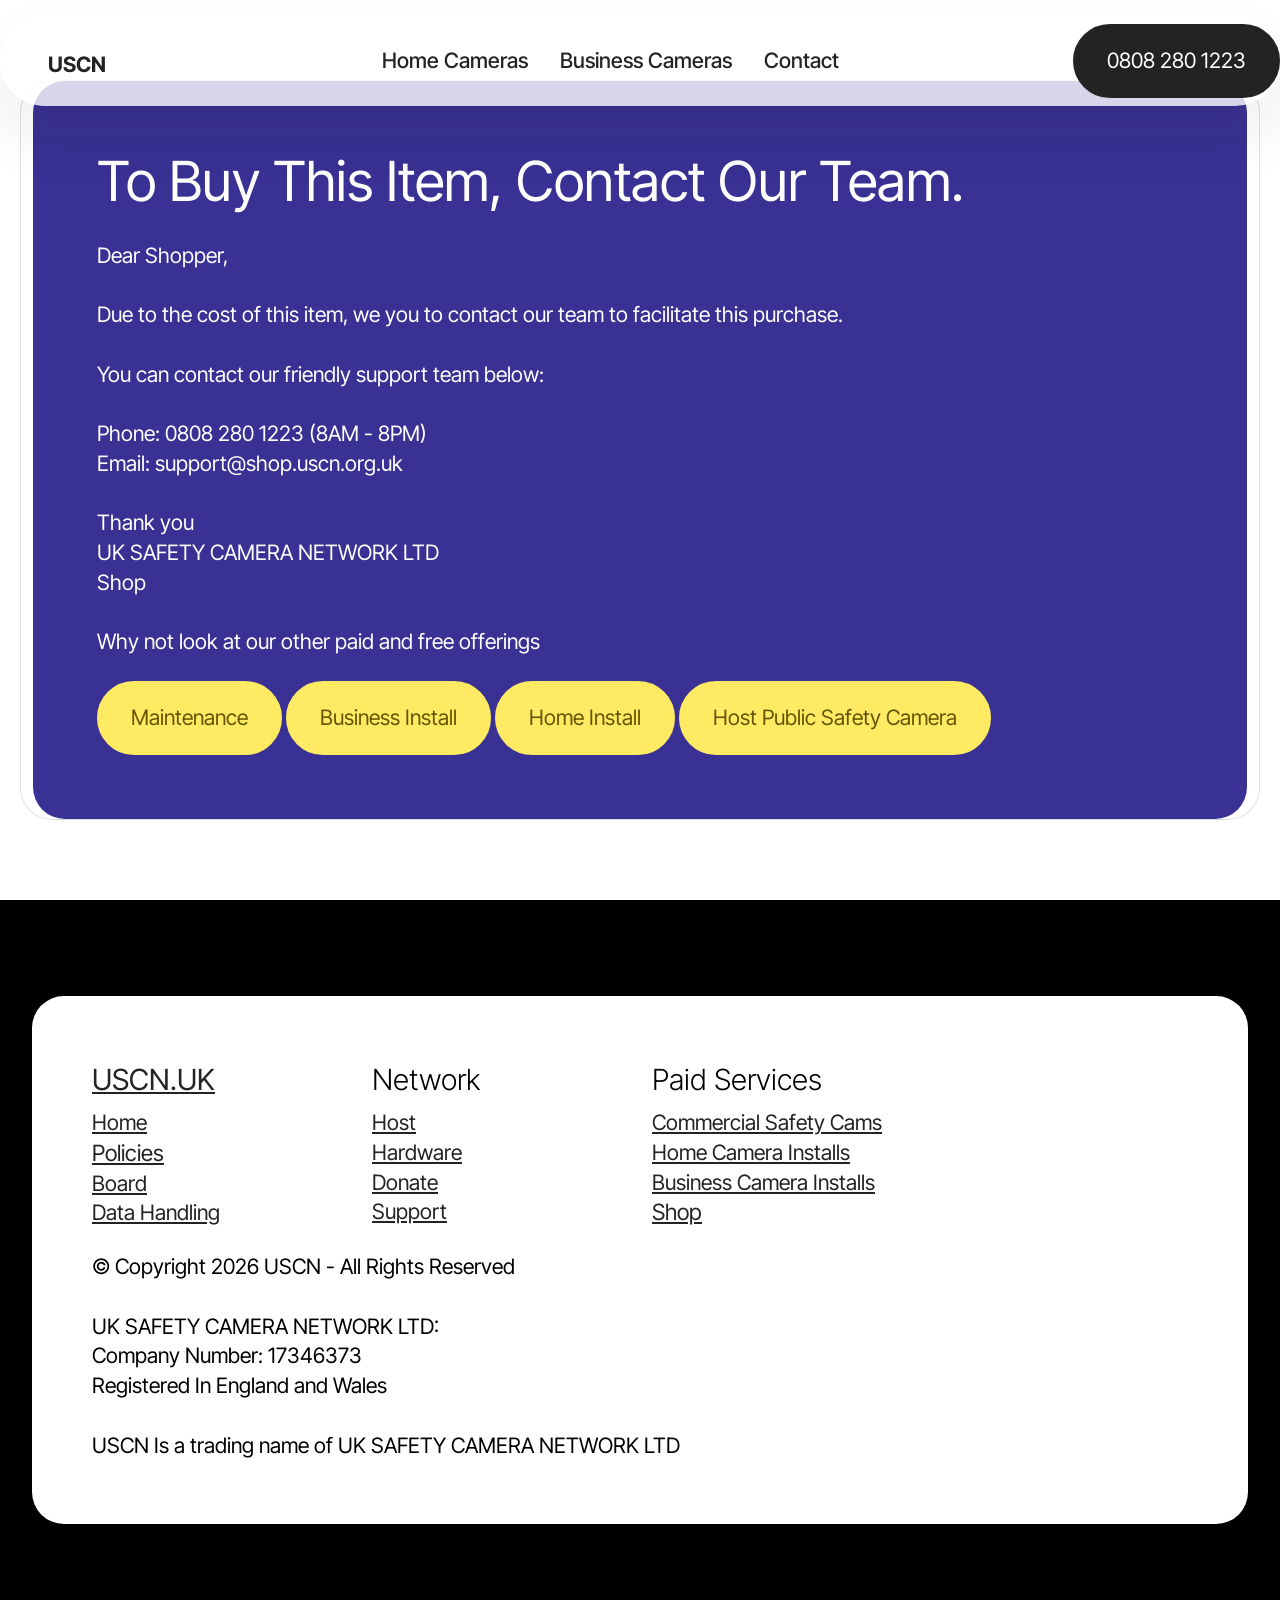
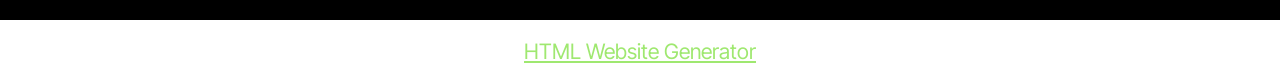
==== prepurchasemsg1.html @ b75e30e9 "h" ====
<!DOCTYPE html>
<html  >
<head>
  <!-- Site made with Mobirise Website Builder v6.0.6, https://mobirise.com -->
  <meta charset="UTF-8">
  <meta http-equiv="X-UA-Compatible" content="IE=edge">
  <meta name="generator" content="Mobirise v6.0.6, mobirise.com">
  <meta name="viewport" content="width=device-width, initial-scale=1, minimum-scale=1">
  <link rel="shortcut icon" href="assets/images/20250726-1911280-128x72-1.png" type="image/x-icon">
  <meta name="description" content="">
  
  
  <title>USCN Shop Pre-purchase Message 1</title>
  <link rel="stylesheet" href="assets/bootstrap/css/bootstrap.min.css">
  <link rel="stylesheet" href="assets/bootstrap/css/bootstrap-grid.min.css">
  <link rel="stylesheet" href="assets/bootstrap/css/bootstrap-reboot.min.css">
  <link rel="stylesheet" href="assets/dropdown/css/style.css">
  <link rel="stylesheet" href="assets/socicon/css/styles.css">
  <link rel="stylesheet" href="assets/theme/css/style.css">
  <link rel="preload" href="https://fonts.googleapis.com/css?family=Inter+Tight:100,200,300,400,500,600,700,800,900,100i,200i,300i,400i,500i,600i,700i,800i,900i&display=swap" as="style" onload="this.onload=null;this.rel='stylesheet'">
  <noscript><link rel="stylesheet" href="https://fonts.googleapis.com/css?family=Inter+Tight:100,200,300,400,500,600,700,800,900,100i,200i,300i,400i,500i,600i,700i,800i,900i&display=swap"></noscript>
  <link rel="preload" as="style" href="assets/mobirise/css/mbr-additional.css?v=v71JPO"><link rel="stylesheet" href="assets/mobirise/css/mbr-additional.css?v=v71JPO" type="text/css">

  
  
  
</head>
<body>
  
  <section data-bs-version="5.1" class="menu menu5 cid-vqzCrW6bv9" once="menu" id="menu05-8">
	

	<nav class="navbar navbar-dropdown navbar-fixed-top navbar-expand-lg">
		<div class="container">
			<div class="navbar-brand">
				
				<span class="navbar-caption-wrap"><a class="navbar-caption text-black text-primary display-4" href="https://uscn.org.uk">USCN<br></a></span>
			</div>
			<button class="navbar-toggler" type="button" data-toggle="collapse" data-bs-toggle="collapse" data-target="#navbarSupportedContent" data-bs-target="#navbarSupportedContent" aria-controls="navbarNavAltMarkup" aria-expanded="false" aria-label="Toggle navigation">
				<div class="hamburger">
					<span></span>
					<span></span>
					<span></span>
					<span></span>
				</div>
			</button>
			<div class="collapse navbar-collapse" id="navbarSupportedContent">
				<ul class="navbar-nav nav-dropdown" data-app-modern-menu="true"><li class="nav-item">
						<a class="nav-link link text-black text-primary display-4" href="index.html#pricing02-3">Home Cameras</a>
					</li><li class="nav-item"><a class="nav-link link text-black text-primary display-4" href="index.html#pricing02-4">Business Cameras</a></li><li class="nav-item"><a class="nav-link link text-black text-primary display-4" href="index.html#contacts01-1">Contact</a></li></ul>
				<div class="navbar-buttons mbr-section-btn"><a class="btn btn-black display-4" href="tel:+448082801223">0808 280 1223</a></div>
			</div>
		</div>
	</nav>
</section>

<section data-bs-version="5.1" class="article13 cid-vqzwxtsvCK" id="article13-6">
    
    
    
    <div class="container">
        <div class="row justify-content-center">
            <div class="card col-md-12 col-lg-12">
                <div class="card-wrapper">
                    <div class="card-box align-left">
                        <h4 class="card-title mbr-fonts-style display-2">
                            <strong>To Buy This Item, Contact Our Team.</strong></h4>
                        <p class="mbr-text mbr-fonts-style mt-4 display-7">Dear Shopper,<br><br>Due to the cost of this item, we you to contact our team to facilitate this purchase.<br><br>You can contact our friendly support team below:<br><br>Phone: 0808 280 1223 (8AM - 8PM)<br>Email: support@shop.uscn.org.uk<br><br>Thank you<br>UK SAFETY CAMERA NETWORK LTD&nbsp;<br>Shop<br><br>Why not look at our other paid and free offerings</p>
                        <div class="mbr-section-btn mt-4"><a class="btn btn-danger display-4" href="https://services.uscn.org.uk/index.html#pricing03-2j">Maintenance</a> <a class="btn btn-danger display-4" href="https://services.uscn.org.uk/index.html#pricing03-2j">Business Install</a> <a class="btn btn-danger display-4" href="https://ourservices.uscn.org.uk/index.html#pricing03-2i">Home Install</a> <a class="btn btn-danger display-4" href="https://host.uscn.org.uk">Host Public Safety Camera</a></div>
                    </div>
                </div>
            </div>
        </div>
    </div>
</section>

<section data-bs-version="5.1" class="footer1 cid-vqySvCr332" once="footers" id="footer01-5">
	

	
	
	<div class="container">
		<div class="row mbr-white">
			<div class="col-12 col-md-6 col-lg-3">
				<h5 class="mbr-section-subtitle mbr-fonts-style mb-2 display-5">
					<a href="index.html" class="text-black"><strong>USCN.UK</strong></a></h5>
				<ul class="list mbr-fonts-style display-7">
					<li class="mbr-text item-wrap"><a href="https://uscn.org.uk" class="text-black">Home</a></li><li class="mbr-text item-wrap"><a href="https://datahandling.uscn.org.uk/policies.html" class="text-black" style="font-size: 1.4rem;">Policies</a></li><li class="mbr-text item-wrap"><a href="https://board.uscn.org.uk" class="text-black">Board</a></li><li class="mbr-text item-wrap"><a href="https://datahandling.uscn.org.uk" class="text-black">Data Handling</a></li>
				</ul>
			</div>
			<div class="col-12 col-md-6 col-lg-3">
				<h5 class="mbr-section-subtitle mbr-fonts-style mb-2 display-5">Network</h5>
				<ul class="list mbr-fonts-style display-7">
					<li class="mbr-text item-wrap"><a href="https://host.uscn.org.uk" class="text-black">Host</a></li><li class="mbr-text item-wrap"><a href="https://ware.uscn.org.uk/hard.html" class="text-black text-primary">Hardware</a></li><li class="mbr-text item-wrap"><a href="https://gofund.me/22d5198e7" class="text-black text-primary">Donate</a></li><a href="host.html#article07-y" class="text-primary">
					</a><li class="mbr-text item-wrap"><a href="https://uscn.org.uk/support.html" class="text-black">Support</a></li>
				</ul>
			</div>
			<div class="col-12 col-md-6 col-lg-3">
				<h5 class="mbr-section-subtitle mbr-fonts-style mb-2 display-5">Paid Services</h5>
				<ul class="list mbr-fonts-style display-7">
					<li class="mbr-text item-wrap"><a href="https://ourservices.uscn.org.uk/index.html#pricing03-1z" class="text-black text-primary">Commercial Safety Cams</a></li><li class="mbr-text item-wrap"><a href="https://ourservices.uscn.org.uk/index.html#pricing03-2i" class="text-black text-primary">Home Camera Installs</a></li><li class="mbr-text item-wrap"><a href="https://ourservices.uscn.org.uk/index.html#pricing03-2j" class="text-black">Business Camera Installs</a>
</li><li class="mbr-text item-wrap"><a href="https://shop.uscn.org.uk" class="text-black text-primary" style="font-size: 1.4rem;">Shop</a><br></li>
				</ul>
			</div>
			<div class="col-12 col-md-6 col-lg-3">
				<h5 class="mbr-section-subtitle mbr-fonts-style mb-2 display-5">&nbsp;</h5>
				<ul class="list mbr-fonts-style display-7">
					<li class="mbr-text item-wrap"><br></li>
					<li class="mbr-text item-wrap"><br></li>
					<li class="mbr-text item-wrap"><br></li><li class="mbr-text item-wrap"><br></li>
				</ul>
			</div>
			
			<div class="col-12 mt-4">
				<p class="mbr-text mb-0 mbr-fonts-style copyright align-center display-7">
					© Copyright 2026 USCN - All Rights Reserved<br><br>UK SAFETY CAMERA NETWORK LTD:<br>Company Number: 17346373<br>Registered In England and Wales<br><br>USCN Is a trading name of&nbsp;UK SAFETY CAMERA NETWORK LTD<br></p>
			</div>
		</div>
	</div>
</section><section class="display-7" style="padding: 0;align-items: center;justify-content: center;flex-wrap: wrap;    align-content: center;display: flex;position: relative;height: 4rem;"><a href="https://mobiri.se/3299027" style="flex: 1 1;height: 4rem;position: absolute;width: 100%;z-index: 1;"><img alt="" style="height: 4rem;" src="[data-uri]"></a><p style="margin: 0;text-align: center;" class="display-7">&#8204;</p><a style="z-index:1" href="https://mobirise.com/html-builder.html">HTML Website Generator</a></section><script src="assets/bootstrap/js/bootstrap.bundle.min.js"></script>  <script src="assets/smoothscroll/smooth-scroll.js"></script>  <script src="assets/ytplayer/index.js"></script>  <script src="assets/dropdown/js/navbar-dropdown.js"></script>  <script src="assets/theme/js/script.js"></script>  
  
  
</body>
</html>
---- assets/dropdown/css/style.css ----
.navbar-dropdown {
  left: 0;
  padding: 0;
  position: absolute;
  right: 0;
  top: 0;
  transition: all 0.45s ease;
  z-index: 1030;
  background: #282828; }
  .navbar-dropdown .navbar-logo {
    margin-right: 0.8rem;
    transition: margin 0.3s ease-in-out;
    vertical-align: middle; }
    .navbar-dropdown .navbar-logo img {
      height: 3.125rem;
      transition: all 0.3s ease-in-out; }
    .navbar-dropdown .navbar-logo.mbr-iconfont {
      font-size: 3.125rem;
      line-height: 3.125rem; }
  .navbar-dropdown .navbar-caption {
    font-weight: 700;
    white-space: normal;
    vertical-align: -4px;
    line-height: 3.125rem !important; }
    .navbar-dropdown .navbar-caption, .navbar-dropdown .navbar-caption:hover {
      color: inherit;
      text-decoration: none; }
  .navbar-dropdown .mbr-iconfont + .navbar-caption {
    vertical-align: -1px; }
  .navbar-dropdown.navbar-fixed-top {
    position: fixed; }
  .navbar-dropdown .navbar-brand span {
    vertical-align: -4px; }
  .navbar-dropdown.bg-color.transparent {
    background: none; }
  .navbar-dropdown.navbar-short .navbar-brand {
    padding: 0.625rem 0; }
    .navbar-dropdown.navbar-short .navbar-brand span {
      vertical-align: -1px; }
  .navbar-dropdown.navbar-short .navbar-caption {
    line-height: 2.375rem !important;
    vertical-align: -2px; }
  .navbar-dropdown.navbar-short .navbar-logo {
    margin-right: 0.5rem; }
    .navbar-dropdown.navbar-short .navbar-logo img {
      height: 2.375rem; }
    .navbar-dropdown.navbar-short .navbar-logo.mbr-iconfont {
      font-size: 2.375rem;
      line-height: 2.375rem; }
  .navbar-dropdown.navbar-short .mbr-table-cell {
    height: 3.625rem; }
  .navbar-dropdown .navbar-close {
    left: 0.6875rem;
    position: fixed;
    top: 0.75rem;
    z-index: 1000; }
  .navbar-dropdown .hamburger-icon {
    content: "";
    display: inline-block;
    vertical-align: middle;
    width: 16px;
    -webkit-box-shadow: 0 -6px 0 1px #282828,0 0 0 1px #282828,0 6px 0 1px #282828;
    -moz-box-shadow: 0 -6px 0 1px #282828,0 0 0 1px #282828,0 6px 0 1px #282828;
    box-shadow: 0 -6px 0 1px #282828,0 0 0 1px #282828,0 6px 0 1px #282828; }

.dropdown-menu .dropdown-toggle[data-toggle="dropdown-submenu"]::after {
  border-bottom: 0.35em solid transparent;
  border-left: 0.35em solid;
  border-right: 0;
  border-top: 0.35em solid transparent;
  margin-left: 0.3rem; }

.dropdown-menu .dropdown-item:focus {
  outline: 0; }

.nav-dropdown {
  font-size: 0.75rem;
  font-weight: 500;
  height: auto !important; }
  .nav-dropdown .nav-btn {
    padding-left: 1rem; }
  .nav-dropdown .link {
    margin: .667em 1.667em;
    font-weight: 500;
    padding: 0;
    transition: color .2s ease-in-out; }
    .nav-dropdown .link.dropdown-toggle {
      margin-right: 2.583em; }
      .nav-dropdown .link.dropdown-toggle::after {
        margin-left: .25rem;
        border-top: 0.35em solid;
        border-right: 0.35em solid transparent;
        border-left: 0.35em solid transparent;
        border-bottom: 0; }
      .nav-dropdown .link.dropdown-toggle[aria-expanded="true"] {
        margin: 0;
        padding: 0.667em 3.263em  0.667em 1.667em; }
  .nav-dropdown .link::after,
  .nav-dropdown .dropdown-item::after {
    color: inherit; }
  .nav-dropdown .btn {
    font-size: 0.75rem;
    font-weight: 700;
    letter-spacing: 0;
    margin-bottom: 0;
    padding-left: 1.25rem;
    padding-right: 1.25rem; }
  .nav-dropdown .dropdown-menu {
    border-radius: 0;
    border: 0;
    left: 0;
    margin: 0;
    padding-bottom: 1.25rem;
    padding-top: 1.25rem;
    position: relative; }
  .nav-dropdown .dropdown-submenu {
    margin-left: 0.125rem;
    top: 0; }
  .nav-dropdown .dropdown-item {
    font-weight: 500;
    line-height: 2;
    padding: 0.3846em 4.615em 0.3846em 1.5385em;
    position: relative;
    transition: color .2s ease-in-out, background-color .2s ease-in-out; }
    .nav-dropdown .dropdown-item::after {
      margin-top: -0.3077em;
      position: absolute;
      right: 1.1538em;
      top: 50%; }
    .nav-dropdown .dropdown-item:focus, .nav-dropdown .dropdown-item:hover {
      background: none; }

@media (max-width: 767px) {
  .nav-dropdown.navbar-toggleable-sm {
    bottom: 0;
    display: none;
    left: 0;
    overflow-x: hidden;
    position: fixed;
    top: 0;
    transform: translateX(-100%);
    -ms-transform: translateX(-100%);
    -webkit-transform: translateX(-100%);
    width: 18.75rem;
    z-index: 999; } }
.nav-dropdown.navbar-toggleable-xl {
  bottom: 0;
  display: none;
  left: 0;
  overflow-x: hidden;
  position: fixed;
  top: 0;
  transform: translateX(-100%);
  -ms-transform: translateX(-100%);
  -webkit-transform: translateX(-100%);
  width: 18.75rem;
  z-index: 999; }

.nav-dropdown-sm {
  display: block !important;
  overflow-x: hidden;
  overflow: auto;
  padding-top: 3.875rem; }
  .nav-dropdown-sm::after {
    content: "";
    display: block;
    height: 3rem;
    width: 100%; }
  .nav-dropdown-sm.collapse.in ~ .navbar-close {
    display: block !important; }
  .nav-dropdown-sm.collapsing, .nav-dropdown-sm.collapse.in {
    transform: translateX(0);
    -ms-transform: translateX(0);
    -webkit-transform: translateX(0);
    transition: all 0.25s ease-out;
    -webkit-transition: all 0.25s ease-out;
    background: #282828; }
  .nav-dropdown-sm.collapsing[aria-expanded="false"] {
    transform: translateX(-100%);
    -ms-transform: translateX(-100%);
    -webkit-transform: translateX(-100%); }
  .nav-dropdown-sm .nav-item {
    display: block;
    margin-left: 0 !important;
    padding-left: 0; }
  .nav-dropdown-sm .link,
  .nav-dropdown-sm .dropdown-item {
    border-top: 1px dotted rgba(255, 255, 255, 0.1);
    font-size: 0.8125rem;
    line-height: 1.6;
    margin: 0 !important;
    padding: 0.875rem 2.4rem 0.875rem 1.5625rem !important;
    position: relative;
    white-space: normal; }
    .nav-dropdown-sm .link:focus, .nav-dropdown-sm .link:hover,
    .nav-dropdown-sm .dropdown-item:focus,
    .nav-dropdown-sm .dropdown-item:hover {
      background: rgba(0, 0, 0, 0.2) !important;
      color: #c0a375; }
  .nav-dropdown-sm .nav-btn {
    position: relative;
    padding: 1.5625rem 1.5625rem 0 1.5625rem; }
    .nav-dropdown-sm .nav-btn::before {
      border-top: 1px dotted rgba(255, 255, 255, 0.1);
      content: "";
      left: 0;
      position: absolute;
      top: 0;
      width: 100%; }
    .nav-dropdown-sm .nav-btn + .nav-btn {
      padding-top: 0.625rem; }
      .nav-dropdown-sm .nav-btn + .nav-btn::before {
        display: none; }
  .nav-dropdown-sm .btn {
    padding: 0.625rem 0; }
  .nav-dropdown-sm .dropdown-toggle[data-toggle="dropdown-submenu"]::after {
    margin-left: .25rem;
    border-top: 0.35em solid;
    border-right: 0.35em solid transparent;
    border-left: 0.35em solid transparent;
    border-bottom: 0; }
  .nav-dropdown-sm .dropdown-toggle[data-toggle="dropdown-submenu"][aria-expanded="true"]::after {
    border-top: 0;
    border-right: 0.35em solid transparent;
    border-left: 0.35em solid transparent;
    border-bottom: 0.35em solid; }
  .nav-dropdown-sm .dropdown-menu {
    margin: 0;
    padding: 0;
    position: relative;
    top: 0;
    left: 0;
    width: 100%;
    border: 0;
    float: none;
    border-radius: 0;
    background: none; }
  .nav-dropdown-sm .dropdown-submenu {
    left: 100%;
    margin-left: 0.125rem;
    margin-top: -1.25rem;
    top: 0; }

.navbar-toggleable-sm .nav-dropdown .dropdown-menu {
  position: absolute; }

.navbar-toggleable-sm .nav-dropdown .dropdown-submenu {
  left: 100%;
  margin-left: 0.125rem;
  margin-top: -1.25rem;
  top: 0; }

.navbar-toggleable-sm.opened .nav-dropdown .dropdown-menu {
  position: relative; }

.navbar-toggleable-sm.opened .nav-dropdown .dropdown-submenu {
  left: 0;
  margin-left: 00rem;
  margin-top: 0rem;
  top: 0; }

.is-builder .nav-dropdown.collapsing {
  transition: none !important; }
---- assets/socicon/css/styles.css ----
@charset "UTF-8";

@font-face {
  font-family: 'Socicon';
  src:  url('../fonts/socicon.eot');
  src:  url('../fonts/socicon.eot?#iefix') format('embedded-opentype'),
    url('../fonts/socicon.woff2') format('woff2'),
    url('../fonts/socicon.ttf') format('truetype'),
    url('../fonts/socicon.woff') format('woff'),
    url('../fonts/socicon.svg#socicon') format('svg');
  font-weight: normal;
  font-style: normal;
  font-display: swap;
}

[data-icon]:before {
  font-family: "socicon" !important;
  content: attr(data-icon);
  font-style: normal !important;
  font-weight: normal !important;
  font-variant: normal !important;
  text-transform: none !important;
  speak: none;
  line-height: 1;
  -webkit-font-smoothing: antialiased;
  -moz-osx-font-smoothing: grayscale;
}

[class^="socicon-"], [class*=" socicon-"] {
  /* use !important to prevent issues with browser extensions that change fonts */
  font-family: 'Socicon' !important;
  speak: none;
  font-style: normal;
  font-weight: normal;
  font-variant: normal;
  text-transform: none;
  line-height: 1;

  /* Better Font Rendering =========== */
  -webkit-font-smoothing: antialiased;
  -moz-osx-font-smoothing: grayscale;
}

.socicon-500px:before {
  content: "\e000";
}
.socicon-8tracks:before {
  content: "\e001";
}
.socicon-airbnb:before {
  content: "\e002";
}
.socicon-alliance:before {
  content: "\e003";
}
.socicon-amazon:before {
  content: "\e004";
}
.socicon-amplement:before {
  content: "\e005";
}
.socicon-android:before {
  content: "\e006";
}
.socicon-angellist:before {
  content: "\e007";
}
.socicon-apple:before {
  content: "\e008";
}
.socicon-appnet:before {
  content: "\e009";
}
.socicon-baidu:before {
  content: "\e00a";
}
.socicon-bandcamp:before {
  content: "\e00b";
}
.socicon-battlenet:before {
  content: "\e00c";
}
.socicon-mixer:before {
  content: "\e00d";
}
.socicon-bebee:before {
  content: "\e00e";
}
.socicon-bebo:before {
  content: "\e00f";
}
.socicon-behance:before {
  content: "\e010";
}
.socicon-blizzard:before {
  content: "\e011";
}
.socicon-blogger:before {
  content: "\e012";
}
.socicon-buffer:before {
  content: "\e013";
}
.socicon-chrome:before {
  content: "\e014";
}
.socicon-coderwall:before {
  content: "\e015";
}
.socicon-curse:before {
  content: "\e016";
}
.socicon-dailymotion:before {
  content: "\e017";
}
.socicon-deezer:before {
  content: "\e018";
}
.socicon-delicious:before {
  content: "\e019";
}
.socicon-deviantart:before {
  content: "\e01a";
}
.socicon-diablo:before {
  content: "\e01b";
}
.socicon-digg:before {
  content: "\e01c";
}
.socicon-discord:before {
  content: "\e01d";
}
.socicon-disqus:before {
  content: "\e01e";
}
.socicon-douban:before {
  content: "\e01f";
}
.socicon-draugiem:before {
  content: "\e020";
}
.socicon-dribbble:before {
  content: "\e021";
}
.socicon-drupal:before {
  content: "\e022";
}
.socicon-ebay:before {
  content: "\e023";
}
.socicon-ello:before {
  content: "\e024";
}
.socicon-endomodo:before {
  content: "\e025";
}
.socicon-envato:before {
  content: "\e026";
}
.socicon-etsy:before {
  content: "\e027";
}
.socicon-facebook:before {
  content: "\e028";
}
.socicon-feedburner:before {
  content: "\e029";
}
.socicon-filmweb:before {
  content: "\e02a";
}
.socicon-firefox:before {
  content: "\e02b";
}
.socicon-flattr:before {
  content: "\e02c";
}
.socicon-flickr:before {
  content: "\e02d";
}
.socicon-formulr:before {
  content: "\e02e";
}
.socicon-forrst:before {
  content: "\e02f";
}
.socicon-foursquare:before {
  content: "\e030";
}
.socicon-friendfeed:before {
  content: "\e031";
}
.socicon-github:before {
  content: "\e032";
}
.socicon-goodreads:before {
  content: "\e033";
}
.socicon-google:before {
  content: "\e034";
}
.socicon-googlescholar:before {
  content: "\e035";
}
.socicon-googlegroups:before {
  content: "\e036";
}
.socicon-googlephotos:before {
  content: "\e037";
}
.socicon-googleplus:before {
  content: "\e038";
}
.socicon-grooveshark:before {
  content: "\e039";
}
.socicon-hackerrank:before {
  content: "\e03a";
}
.socicon-hearthstone:before {
  content: "\e03b";
}
.socicon-hellocoton:before {
  content: "\e03c";
}
.socicon-heroes:before {
  content: "\e03d";
}
.socicon-smashcast:before {
  content: "\e03e";
}
.socicon-horde:before {
  content: "\e03f";
}
.socicon-houzz:before {
  content: "\e040";
}
.socicon-icq:before {
  content: "\e041";
}
.socicon-identica:before {
  content: "\e042";
}
.socicon-imdb:before {
  content: "\e043";
}
.socicon-instagram:before {
  content: "\e044";
}
.socicon-issuu:before {
  content: "\e045";
}
.socicon-istock:before {
  content: "\e046";
}
.socicon-itunes:before {
  content: "\e047";
}
.socicon-keybase:before {
  content: "\e048";
}
.socicon-lanyrd:before {
  content: "\e049";
}
.socicon-lastfm:before {
  content: "\e04a";
}
.socicon-line:before {
  content: "\e04b";
}
.socicon-linkedin:before {
  content: "\e04c";
}
.socicon-livejournal:before {
  content: "\e04d";
}
.socicon-lyft:before {
  content: "\e04e";
}
.socicon-macos:before {
  content: "\e04f";
}
.socicon-mail:before {
  content: "\e050";
}
.socicon-medium:before {
  content: "\e051";
}
.socicon-meetup:before {
  content: "\e052";
}
.socicon-mixcloud:before {
  content: "\e053";
}
.socicon-modelmayhem:before {
  content: "\e054";
}
.socicon-mumble:before {
  content: "\e055";
}
.socicon-myspace:before {
  content: "\e056";
}
.socicon-newsvine:before {
  content: "\e057";
}
.socicon-nintendo:before {
  content: "\e058";
}
.socicon-npm:before {
  content: "\e059";
}
.socicon-odnoklassniki:before {
  content: "\e05a";
}
.socicon-openid:before {
  content: "\e05b";
}
.socicon-opera:before {
  content: "\e05c";
}
.socicon-outlook:before {
  content: "\e05d";
}
.socicon-overwatch:before {
  content: "\e05e";
}
.socicon-patreon:before {
  content: "\e05f";
}
.socicon-paypal:before {
  content: "\e060";
}
.socicon-periscope:before {
  content: "\e061";
}
.socicon-persona:before {
  content: "\e062";
}
.socicon-pinterest:before {
  content: "\e063";
}
.socicon-play:before {
  content: "\e064";
}
.socicon-player:before {
  content: "\e065";
}
.socicon-playstation:before {
  content: "\e066";
}
.socicon-pocket:before {
  content: "\e067";
}
.socicon-qq:before {
  content: "\e068";
}
.socicon-quora:before {
  content: "\e069";
}
.socicon-raidcall:before {
  content: "\e06a";
}
.socicon-ravelry:before {
  content: "\e06b";
}
.socicon-reddit:before {
  content: "\e06c";
}
.socicon-renren:before {
  content: "\e06d";
}
.socicon-researchgate:before {
  content: "\e06e";
}
.socicon-residentadvisor:before {
  content: "\e06f";
}
.socicon-reverbnation:before {
  content: "\e070";
}
.socicon-rss:before {
  content: "\e071";
}
.socicon-sharethis:before {
  content: "\e072";
}
.socicon-skype:before {
  content: "\e073";
}
.socicon-slideshare:before {
  content: "\e074";
}
.socicon-smugmug:before {
  content: "\e075";
}
.socicon-snapchat:before {
  content: "\e076";
}
.socicon-songkick:before {
  content: "\e077";
}
.socicon-soundcloud:before {
  content: "\e078";
}
.socicon-spotify:before {
  content: "\e079";
}
.socicon-stackexchange:before {
  content: "\e07a";
}
.socicon-stackoverflow:before {
  content: "\e07b";
}
.socicon-starcraft:before {
  content: "\e07c";
}
.socicon-stayfriends:before {
  content: "\e07d";
}
.socicon-steam:before {
  content: "\e07e";
}
.socicon-storehouse:before {
  content: "\e07f";
}
.socicon-strava:before {
  content: "\e080";
}
.socicon-streamjar:before {
  content: "\e081";
}
.socicon-stumbleupon:before {
  content: "\e082";
}
.socicon-swarm:before {
  content: "\e083";
}
.socicon-teamspeak:before {
  content: "\e084";
}
.socicon-teamviewer:before {
  content: "\e085";
}
.socicon-technorati:before {
  content: "\e086";
}
.socicon-telegram:before {
  content: "\e087";
}
.socicon-tripadvisor:before {
  content: "\e088";
}
.socicon-tripit:before {
  content: "\e089";
}
.socicon-triplej:before {
  content: "\e08a";
}
.socicon-tumblr:before {
  content: "\e08b";
}
.socicon-twitch:before {
  content: "\e08c";
}
.socicon-twitter:before {
  content: "\e08d";
}
.socicon-uber:before {
  content: "\e08e";
}
.socicon-ventrilo:before {
  content: "\e08f";
}
.socicon-viadeo:before {
  content: "\e090";
}
.socicon-viber:before {
  content: "\e091";
}
.socicon-viewbug:before {
  content: "\e092";
}
.socicon-vimeo:before {
  content: "\e093";
}
.socicon-vine:before {
  content: "\e094";
}
.socicon-vkontakte:before {
  content: "\e095";
}
.socicon-warcraft:before {
  content: "\e096";
}
.socicon-wechat:before {
  content: "\e097";
}
.socicon-weibo:before {
  content: "\e098";
}
.socicon-whatsapp:before {
  content: "\e099";
}
.socicon-wikipedia:before {
  content: "\e09a";
}
.socicon-windows:before {
  content: "\e09b";
}
.socicon-wordpress:before {
  content: "\e09c";
}
.socicon-wykop:before {
  content: "\e09d";
}
.socicon-xbox:before {
  content: "\e09e";
}
.socicon-xing:before {
  content: "\e09f";
}
.socicon-yahoo:before {
  content: "\e0a0";
}
.socicon-yammer:before {
  content: "\e0a1";
}
.socicon-yandex:before {
  content: "\e0a2";
}
.socicon-yelp:before {
  content: "\e0a3";
}
.socicon-younow:before {
  content: "\e0a4";
}
.socicon-youtube:before {
  content: "\e0a5";
}
.socicon-zapier:before {
  content: "\e0a6";
}
.socicon-zerply:before {
  content: "\e0a7";
}
.socicon-zomato:before {
  content: "\e0a8";
}
.socicon-zynga:before {
  content: "\e0a9";
}
.socicon-bluesky:before {
  content: "\e0aa";
}
.socicon-threads:before {
  content: "\e0ab";
}
.socicon-spreadshirt:before {
  content: "\e901";
}
.socicon-gamejolt:before {
  content: "\e902";
}
.socicon-trello:before {
  content: "\e903";
}
.socicon-tunein:before {
  content: "\e904";
}
.socicon-bloglovin:before {
  content: "\e905";
}
.socicon-gamewisp:before {
  content: "\e906";
}
.socicon-messenger:before {
  content: "\e907";
}
.socicon-pandora:before {
  content: "\e908";
}
.socicon-augment:before {
  content: "\e909";
}
.socicon-bitbucket:before {
  content: "\e90a";
}
.socicon-fyuse:before {
  content: "\e90b";
}
.socicon-yt-gaming:before {
  content: "\e90c";
}
.socicon-sketchfab:before {
  content: "\e90d";
}
.socicon-mobcrush:before {
  content: "\e90e";
}
.socicon-microsoft:before {
  content: "\e90f";
}
.socicon-realtor:before {
  content: "\e910";
}
.socicon-tidal:before {
  content: "\e911";
}
.socicon-qobuz:before {
  content: "\e912";
}
.socicon-natgeo:before {
  content: "\e913";
}
.socicon-mastodon:before {
  content: "\e914";
}
.socicon-unsplash:before {
  content: "\e915";
}
.socicon-homeadvisor:before {
  content: "\e916";
}
.socicon-angieslist:before {
  content: "\e917";
}
.socicon-codepen:before {
  content: "\e918";
}
.socicon-slack:before {
  content: "\e919";
}
.socicon-openaigym:before {
  content: "\e91a";
}
.socicon-logmein:before {
  content: "\e91b";
}
.socicon-fiverr:before {
  content: "\e91c";
}
.socicon-gotomeeting:before {
  content: "\e91d";
}
.socicon-aliexpress:before {
  content: "\e91e";
}
.socicon-guru:before {
  content: "\e91f";
}
.socicon-appstore:before {
  content: "\e920";
}
.socicon-homes:before {
  content: "\e921";
}
.socicon-zoom:before {
  content: "\e922";
}
.socicon-alibaba:before {
  content: "\e923";
}
.socicon-craigslist:before {
  content: "\e924";
}
.socicon-wix:before {
  content: "\e925";
}
.socicon-redfin:before {
  content: "\e926";
}
.socicon-googlecalendar:before {
  content: "\e927";
}
.socicon-shopify:before {
  content: "\e928";
}
.socicon-freelancer:before {
  content: "\e929";
}
.socicon-seedrs:before {
  content: "\e92a";
}
.socicon-bing:before {
  content: "\e92b";
}
.socicon-doodle:before {
  content: "\e92c";
}
.socicon-bonanza:before {
  content: "\e92d";
}
.socicon-squarespace:before {
  content: "\e92e";
}
.socicon-toptal:before {
  content: "\e92f";
}
.socicon-gust:before {
  content: "\e930";
}
.socicon-ask:before {
  content: "\e931";
}
.socicon-trulia:before {
  content: "\e932";
}
.socicon-loomly:before {
  content: "\e933";
}
.socicon-ghost:before {
  content: "\e934";
}
.socicon-upwork:before {
  content: "\e935";
}
.socicon-fundable:before {
  content: "\e936";
}
.socicon-booking:before {
  content: "\e937";
}
.socicon-googlemaps:before {
  content: "\e938";
}
.socicon-zillow:before {
  content: "\e939";
}
.socicon-niconico:before {
  content: "\e93a";
}
.socicon-toneden:before {
  content: "\e93b";
}
.socicon-crunchbase:before {
  content: "\e93c";
}
.socicon-homefy:before {
  content: "\e93d";
}
.socicon-calendly:before {
  content: "\e93e";
}
.socicon-livemaster:before {
  content: "\e93f";
}
.socicon-udemy:before {
  content: "\e940";
}
.socicon-codered:before {
  content: "\e941";
}
.socicon-origin:before {
  content: "\e942";
}
.socicon-nextdoor:before {
  content: "\e943";
}
.socicon-portfolio:before {
  content: "\e944";
}
.socicon-instructables:before {
  content: "\e945";
}
.socicon-gitlab:before {
  content: "\e946";
}
.socicon-hackernews:before {
  content: "\e947";
}
.socicon-smashwords:before {
  content: "\e948";
}
.socicon-kobo:before {
  content: "\e949";
}
.socicon-bookbub:before {
  content: "\e94a";
}
.socicon-mailru:before {
  content: "\e94b";
}
.socicon-moddb:before {
  content: "\e94c";
}
.socicon-indiedb:before {
  content: "\e94d";
}
.socicon-traxsource:before {
  content: "\e94e";
}
.socicon-gamefor:before {
  content: "\e94f";
}
.socicon-pixiv:before {
  content: "\e950";
}
.socicon-myanimelist:before {
  content: "\e951";
}
.socicon-blackberry:before {
  content: "\e952";
}
.socicon-wickr:before {
  content: "\e953";
}
.socicon-spip:before {
  content: "\e954";
}
.socicon-napster:before {
  content: "\e955";
}
.socicon-beatport:before {
  content: "\e956";
}
.socicon-hackerone:before {
  content: "\e957";
}
.socicon-internet:before {
  content: "\e958";
}
.socicon-ubuntu:before {
  content: "\e959";
}
.socicon-artstation:before {
  content: "\e95a";
}
.socicon-invision:before {
  content: "\e95b";
}
.socicon-torial:before {
  content: "\e95c";
}
.socicon-collectorz:before {
  content: "\e95d";
}
.socicon-seenthis:before {
  content: "\e95e";
}
.socicon-googleplaymusic:before {
  content: "\e95f";
}
.socicon-debian:before {
  content: "\e960";
}
.socicon-filmfreeway:before {
  content: "\e961";
}
.socicon-gnome:before {
  content: "\e962";
}
.socicon-itchio:before {
  content: "\e963";
}
.socicon-jamendo:before {
  content: "\e964";
}
.socicon-mix:before {
  content: "\e965";
}
.socicon-sharepoint:before {
  content: "\e966";
}
.socicon-tinder:before {
  content: "\e967";
}
.socicon-windguru:before {
  content: "\e968";
}
.socicon-cdbaby:before {
  content: "\e969";
}
.socicon-elementaryos:before {
  content: "\e96a";
}
.socicon-stage32:before {
  content: "\e96b";
}
.socicon-tiktok:before {
  content: "\e96c";
}
.socicon-gitter:before {
  content: "\e96d";
}
.socicon-letterboxd:before {
  content: "\e96e";
}
.socicon-threema:before {
  content: "\e96f";
}
.socicon-splice:before {
  content: "\e970";
}
.socicon-metapop:before {
  content: "\e971";
}
.socicon-naver:before {
  content: "\e972";
}
.socicon-remote:before {
  content: "\e973";
}
.socicon-flipboard:before {
  content: "\e974";
}
.socicon-googlehangouts:before {
  content: "\e975";
}
.socicon-dlive:before {
  content: "\e976";
}
.socicon-vsco:before {
  content: "\e977";
}
.socicon-stitcher:before {
  content: "\e978";
}
.socicon-avvo:before {
  content: "\e979";
}
.socicon-redbubble:before {
  content: "\e97a";
}
.socicon-society6:before {
  content: "\e97b";
}
.socicon-zazzle:before {
  content: "\e97c";
}
.socicon-eitaa:before {
  content: "\e97d";
}
.socicon-soroush:before {
  content: "\e97e";
}
.socicon-bale:before {
  content: "\e97f";
}
---- assets/mobirise/css/mbr-additional.css ----
.btn {
  border-width: 2px;
}
img,
.card-wrap,
.card-wrapper,
.video-wrapper,
.mbr-figure iframe,
.google-map iframe,
.slide-content,
.plan,
.card,
.item-wrapper {
  border-radius: 2rem !important;
}
.video-wrapper {
  overflow: hidden;
}
body {
  font-family: Inter Tight;
}
.display-1 {
  font-family: 'Inter Tight', sans-serif;
  font-size: 5rem;
  line-height: 1;
}
.display-1 > .mbr-iconfont {
  font-size: 6.25rem;
}
.display-2 {
  font-family: 'Inter Tight', sans-serif;
  font-size: 4rem;
  line-height: 1;
}
.display-2 > .mbr-iconfont {
  font-size: 5rem;
}
.display-4 {
  font-family: 'Inter Tight', sans-serif;
  font-size: 1.4rem;
  line-height: 1.5;
}
.display-4 > .mbr-iconfont {
  font-size: 1.75rem;
}
.display-5 {
  font-family: 'Inter Tight', sans-serif;
  font-size: 2rem;
  line-height: 1.5;
}
.display-5 > .mbr-iconfont {
  font-size: 2.5rem;
}
.display-7 {
  font-family: 'Inter Tight', sans-serif;
  font-size: 1.4rem;
  line-height: 1.3;
}
.display-7 > .mbr-iconfont {
  font-size: 1.75rem;
}
/* ---- Fluid typography for mobile devices ---- */
/* 1.4 - font scale ratio ( bootstrap == 1.42857 ) */
/* 100vw - current viewport width */
/* (48 - 20)  48 == 48rem == 768px, 20 == 20rem == 320px(minimal supported viewport) */
/* 0.65 - min scale variable, may vary */
@media (max-width: 992px) {
  .display-1 {
    font-size: 4rem;
  }
}
@media (max-width: 768px) {
  .display-1 {
    font-size: 3.5rem;
    font-size: calc( 2.4rem + (5 - 2.4) * ((100vw - 20rem) / (48 - 20)));
    line-height: calc( 1.1 * (2.4rem + (5 - 2.4) * ((100vw - 20rem) / (48 - 20))));
  }
  .display-2 {
    font-size: 3.2rem;
    font-size: calc( 2.05rem + (4 - 2.05) * ((100vw - 20rem) / (48 - 20)));
    line-height: calc( 1.3 * (2.05rem + (4 - 2.05) * ((100vw - 20rem) / (48 - 20))));
  }
  .display-4 {
    font-size: 1.12rem;
    font-size: calc( 1.14rem + (1.4 - 1.14) * ((100vw - 20rem) / (48 - 20)));
    line-height: calc( 1.4 * (1.14rem + (1.4 - 1.14) * ((100vw - 20rem) / (48 - 20))));
  }
  .display-5 {
    font-size: 1.6rem;
    font-size: calc( 1.35rem + (2 - 1.35) * ((100vw - 20rem) / (48 - 20)));
    line-height: calc( 1.4 * (1.35rem + (2 - 1.35) * ((100vw - 20rem) / (48 - 20))));
  }
  .display-7 {
    font-size: 1.12rem;
    font-size: calc( 1.14rem + (1.4 - 1.14) * ((100vw - 20rem) / (48 - 20)));
    line-height: calc( 1.4 * (1.14rem + (1.4 - 1.14) * ((100vw - 20rem) / (48 - 20))));
  }
}
@media (min-width: 992px) and (max-width: 1400px) {
  .display-1 {
    font-size: 3.5rem;
    font-size: calc( 2.4rem + (5 - 2.4) * ((100vw - 62rem) / (87 - 62)));
    line-height: calc( 1.1 * (2.4rem + (5 - 2.4) * ((100vw - 62rem) / (87 - 62))));
  }
  .display-2 {
    font-size: 3.2rem;
    font-size: calc( 2.05rem + (4 - 2.05) * ((100vw - 62rem) / (87 - 62)));
    line-height: calc( 1.3 * (2.05rem + (4 - 2.05) * ((100vw - 62rem) / (87 - 62))));
  }
  .display-4 {
    font-size: 1.12rem;
    font-size: calc( 1.14rem + (1.4 - 1.14) * ((100vw - 62rem) / (87 - 62)));
    line-height: calc( 1.4 * (1.14rem + (1.4 - 1.14) * ((100vw - 62rem) / (87 - 62))));
  }
  .display-5 {
    font-size: 1.6rem;
    font-size: calc( 1.35rem + (2 - 1.35) * ((100vw - 62rem) / (87 - 62)));
    line-height: calc( 1.4 * (1.35rem + (2 - 1.35) * ((100vw - 62rem) / (87 - 62))));
  }
  .display-7 {
    font-size: 1.12rem;
    font-size: calc( 1.14rem + (1.4 - 1.14) * ((100vw - 62rem) / (87 - 62)));
    line-height: calc( 1.4 * (1.14rem + (1.4 - 1.14) * ((100vw - 62rem) / (87 - 62))));
  }
}
/* Buttons */
.btn {
  padding: 1.25rem 2rem;
  border-radius: 4px;
}
@media (max-width: 767px) {
  .btn {
    padding: 0.75rem 1.5rem;
  }
}
.btn-sm {
  padding: 0.6rem 1.2rem;
  border-radius: 4px;
}
.btn-md {
  padding: 0.6rem 1.2rem;
  border-radius: 4px;
}
.btn-lg {
  padding: 1.25rem 2rem;
  border-radius: 4px;
}
.bg-primary {
  background-color: #9fe870 !important;
}
.bg-success {
  background-color: #3a341c !important;
}
.bg-info {
  background-color: #320707 !important;
}
.bg-warning {
  background-color: #a0e2e1 !important;
}
.bg-danger {
  background-color: #ffea64 !important;
}
.btn-primary,
.btn-primary:active {
  background-color: #9fe870 !important;
  border-color: #9fe870 !important;
  color: #264d0c !important;
  box-shadow: none;
}
.btn-primary:hover,
.btn-primary:focus,
.btn-primary.focus,
.btn-primary.active {
  color: inherit;
  background-color: #bcef9c !important;
  border-color: #bcef9c !important;
  box-shadow: none;
}
.btn-primary.disabled,
.btn-primary:disabled {
  color: #264d0c !important;
  background-color: #bcef9c !important;
  border-color: #bcef9c !important;
}
.btn-secondary,
.btn-secondary:active {
  background-color: #ffd7ef !important;
  border-color: #ffd7ef !important;
  color: #d70081 !important;
  box-shadow: none;
}
.btn-secondary:hover,
.btn-secondary:focus,
.btn-secondary.focus,
.btn-secondary.active {
  color: inherit;
  background-color: #ffffff !important;
  border-color: #ffffff !important;
  box-shadow: none;
}
.btn-secondary.disabled,
.btn-secondary:disabled {
  color: #d70081 !important;
  background-color: #ffffff !important;
  border-color: #ffffff !important;
}
.btn-info,
.btn-info:active {
  background-color: #320707 !important;
  border-color: #320707 !important;
  color: #ffffff !important;
  box-shadow: none;
}
.btn-info:hover,
.btn-info:focus,
.btn-info.focus,
.btn-info.active {
  color: inherit;
  background-color: #5f0d0d !important;
  border-color: #5f0d0d !important;
  box-shadow: none;
}
.btn-info.disabled,
.btn-info:disabled {
  color: #ffffff !important;
  background-color: #5f0d0d !important;
  border-color: #5f0d0d !important;
}
.btn-success,
.btn-success:active {
  background-color: #3a341c !important;
  border-color: #3a341c !important;
  color: #ffffff !important;
  box-shadow: none;
}
.btn-success:hover,
.btn-success:focus,
.btn-success.focus,
.btn-success.active {
  color: inherit;
  background-color: #5c532d !important;
  border-color: #5c532d !important;
  box-shadow: none;
}
.btn-success.disabled,
.btn-success:disabled {
  color: #ffffff !important;
  background-color: #5c532d !important;
  border-color: #5c532d !important;
}
.btn-warning,
.btn-warning:active {
  background-color: #a0e2e1 !important;
  border-color: #a0e2e1 !important;
  color: #1f6463 !important;
  box-shadow: none;
}
.btn-warning:hover,
.btn-warning:focus,
.btn-warning.focus,
.btn-warning.active {
  color: inherit;
  background-color: #c7eeed !important;
  border-color: #c7eeed !important;
  box-shadow: none;
}
.btn-warning.disabled,
.btn-warning:disabled {
  color: #1f6463 !important;
  background-color: #c7eeed !important;
  border-color: #c7eeed !important;
}
.btn-danger,
.btn-danger:active {
  background-color: #ffea64 !important;
  border-color: #ffea64 !important;
  color: #645600 !important;
  box-shadow: none;
}
.btn-danger:hover,
.btn-danger:focus,
.btn-danger.focus,
.btn-danger.active {
  color: inherit;
  background-color: #fff197 !important;
  border-color: #fff197 !important;
  box-shadow: none;
}
.btn-danger.disabled,
.btn-danger:disabled {
  color: #645600 !important;
  background-color: #fff197 !important;
  border-color: #fff197 !important;
}
.btn-white,
.btn-white:active {
  background-color: #eff0ec !important;
  border-color: #eff0ec !important;
  color: #757b62 !important;
  box-shadow: none;
}
.btn-white:hover,
.btn-white:focus,
.btn-white.focus,
.btn-white.active {
  color: inherit;
  background-color: #ffffff !important;
  border-color: #ffffff !important;
  box-shadow: none;
}
.btn-white.disabled,
.btn-white:disabled {
  color: #757b62 !important;
  background-color: #ffffff !important;
  border-color: #ffffff !important;
}
.btn-black,
.btn-black:active {
  background-color: #232323 !important;
  border-color: #232323 !important;
  color: #ffffff !important;
  box-shadow: none;
}
.btn-black:hover,
.btn-black:focus,
.btn-black.focus,
.btn-black.active {
  color: inherit;
  background-color: #3d3d3d !important;
  border-color: #3d3d3d !important;
  box-shadow: none;
}
.btn-black.disabled,
.btn-black:disabled {
  color: #ffffff !important;
  background-color: #3d3d3d !important;
  border-color: #3d3d3d !important;
}
.btn-primary-outline,
.btn-primary-outline:active {
  background-color: transparent !important;
  border-color: #9fe870;
  color: #9fe870;
}
.btn-primary-outline:hover,
.btn-primary-outline:focus,
.btn-primary-outline.focus,
.btn-primary-outline.active {
  color: #6ddc25 !important;
  background-color: transparent !important;
  border-color: #6ddc25 !important;
  box-shadow: none !important;
}
.btn-primary-outline.disabled,
.btn-primary-outline:disabled {
  color: #264d0c !important;
  background-color: #9fe870 !important;
  border-color: #9fe870 !important;
}
.btn-secondary-outline,
.btn-secondary-outline:active {
  background-color: transparent !important;
  border-color: #ffd7ef;
  color: #ffd7ef;
}
.btn-secondary-outline:hover,
.btn-secondary-outline:focus,
.btn-secondary-outline.focus,
.btn-secondary-outline.active {
  color: #ff80cc !important;
  background-color: transparent !important;
  border-color: #ff80cc !important;
  box-shadow: none !important;
}
.btn-secondary-outline.disabled,
.btn-secondary-outline:disabled {
  color: #d70081 !important;
  background-color: #ffd7ef !important;
  border-color: #ffd7ef !important;
}
.btn-info-outline,
.btn-info-outline:active {
  background-color: transparent !important;
  border-color: #320707;
  color: #320707;
}
.btn-info-outline:hover,
.btn-info-outline:focus,
.btn-info-outline.focus,
.btn-info-outline.active {
  color: #000000 !important;
  background-color: transparent !important;
  border-color: #000000 !important;
  box-shadow: none !important;
}
.btn-info-outline.disabled,
.btn-info-outline:disabled {
  color: #ffffff !important;
  background-color: #320707 !important;
  border-color: #320707 !important;
}
.btn-success-outline,
.btn-success-outline:active {
  background-color: transparent !important;
  border-color: #3a341c;
  color: #3a341c;
}
.btn-success-outline:hover,
.btn-success-outline:focus,
.btn-success-outline.focus,
.btn-success-outline.active {
  color: #000000 !important;
  background-color: transparent !important;
  border-color: #000000 !important;
  box-shadow: none !important;
}
.btn-success-outline.disabled,
.btn-success-outline:disabled {
  color: #ffffff !important;
  background-color: #3a341c !important;
  border-color: #3a341c !important;
}
.btn-warning-outline,
.btn-warning-outline:active {
  background-color: transparent !important;
  border-color: #a0e2e1;
  color: #a0e2e1;
}
.btn-warning-outline:hover,
.btn-warning-outline:focus,
.btn-warning-outline.focus,
.btn-warning-outline.active {
  color: #5ececc !important;
  background-color: transparent !important;
  border-color: #5ececc !important;
  box-shadow: none !important;
}
.btn-warning-outline.disabled,
.btn-warning-outline:disabled {
  color: #1f6463 !important;
  background-color: #a0e2e1 !important;
  border-color: #a0e2e1 !important;
}
.btn-danger-outline,
.btn-danger-outline:active {
  background-color: transparent !important;
  border-color: #ffea64;
  color: #ffea64;
}
.btn-danger-outline:hover,
.btn-danger-outline:focus,
.btn-danger-outline.focus,
.btn-danger-outline.active {
  color: #ffde0d !important;
  background-color: transparent !important;
  border-color: #ffde0d !important;
  box-shadow: none !important;
}
.btn-danger-outline.disabled,
.btn-danger-outline:disabled {
  color: #645600 !important;
  background-color: #ffea64 !important;
  border-color: #ffea64 !important;
}
.btn-black-outline,
.btn-black-outline:active {
  background-color: transparent !important;
  border-color: #232323;
  color: #232323;
}
.btn-black-outline:hover,
.btn-black-outline:focus,
.btn-black-outline.focus,
.btn-black-outline.active {
  color: #000000 !important;
  background-color: transparent !important;
  border-color: #000000 !important;
  box-shadow: none !important;
}
.btn-black-outline.disabled,
.btn-black-outline:disabled {
  color: #ffffff !important;
  background-color: #232323 !important;
  border-color: #232323 !important;
}
.btn-white-outline,
.btn-white-outline:active {
  background-color: transparent !important;
  border-color: #fafafa;
  color: #fafafa;
}
.btn-white-outline:hover,
.btn-white-outline:focus,
.btn-white-outline.focus,
.btn-white-outline.active {
  color: #cfcfcf !important;
  background-color: transparent !important;
  border-color: #cfcfcf !important;
  box-shadow: none !important;
}
.btn-white-outline.disabled,
.btn-white-outline:disabled {
  color: #7a7a7a !important;
  background-color: #fafafa !important;
  border-color: #fafafa !important;
}
.text-primary {
  color: #9fe870 !important;
}
.text-secondary {
  color: #ffd7ef !important;
}
.text-success {
  color: #3a341c !important;
}
.text-info {
  color: #320707 !important;
}
.text-warning {
  color: #a0e2e1 !important;
}
.text-danger {
  color: #ffea64 !important;
}
.text-white {
  color: #fafafa !important;
}
.text-black {
  color: #232323 !important;
}
a.text-primary:hover,
a.text-primary:focus,
a.text-primary.active {
  color: #66d022 !important;
}
a.text-secondary:hover,
a.text-secondary:focus,
a.text-secondary.active {
  color: #ff71c6 !important;
}
a.text-success:hover,
a.text-success:focus,
a.text-success.active {
  color: #000000 !important;
}
a.text-info:hover,
a.text-info:focus,
a.text-info.active {
  color: #000000 !important;
}
a.text-warning:hover,
a.text-warning:focus,
a.text-warning.active {
  color: #52cac8 !important;
}
a.text-danger:hover,
a.text-danger:focus,
a.text-danger.active {
  color: #fddb00 !important;
}
a.text-white:hover,
a.text-white:focus,
a.text-white.active {
  color: #c7c7c7 !important;
}
a.text-black:hover,
a.text-black:focus,
a.text-black.active {
  color: #000000 !important;
}
a[class*="text-"]:not(.nav-link):not(.dropdown-item):not([role]):not(.navbar-caption) {
  position: relative;
  background-image: transparent;
  background-size: 10000px 2px;
  background-repeat: no-repeat;
  background-position: 0px 1.2em;
  background-position: -10000px 1.2em;
}
a[class*="text-"]:not(.nav-link):not(.dropdown-item):not([role]):not(.navbar-caption):hover {
  transition: background-position 2s ease-in-out;
  background-image: linear-gradient(currentColor 50%, currentColor 50%);
  background-position: 0px 1.2em;
}
.nav-tabs .nav-link.active {
  color: #9fe870;
}
.nav-tabs .nav-link:not(.active) {
  color: #232323;
}
.alert-success {
  background-color: #70c770;
}
.alert-info {
  background-color: #320707;
}
.alert-warning {
  background-color: #a0e2e1;
}
.alert-danger {
  background-color: #ffea64;
}
.mbr-section-btn .btn:not(.btn-form) {
  border-radius: 100px;
}
.mbr-gallery-filter li a {
  border-radius: 100px !important;
}
.mbr-gallery-filter li.active .btn {
  background-color: #9fe870;
  border-color: #9fe870;
  color: #306310;
}
.mbr-gallery-filter li.active .btn:focus {
  box-shadow: none;
}
.nav-tabs .nav-link {
  border-radius: 100px !important;
}
a,
a:hover {
  color: #9fe870;
}
.mbr-plan-header.bg-primary .mbr-plan-subtitle,
.mbr-plan-header.bg-primary .mbr-plan-price-desc {
  color: #ffffff;
}
.mbr-plan-header.bg-success .mbr-plan-subtitle,
.mbr-plan-header.bg-success .mbr-plan-price-desc {
  color: #c0b27c;
}
.mbr-plan-header.bg-info .mbr-plan-subtitle,
.mbr-plan-header.bg-info .mbr-plan-price-desc {
  color: #f3abab;
}
.mbr-plan-header.bg-warning .mbr-plan-subtitle,
.mbr-plan-header.bg-warning .mbr-plan-price-desc {
  color: #ffffff;
}
.mbr-plan-header.bg-danger .mbr-plan-subtitle,
.mbr-plan-header.bg-danger .mbr-plan-price-desc {
  color: #ffffff;
}
/* Scroll to top button*/
.scrollToTop_wraper {
  display: none;
}
.form-control {
  font-family: 'Inter Tight', sans-serif;
  font-size: 1.4rem;
  line-height: 1.3;
  font-weight: 400;
  border-radius: 40px !important;
}
.form-control > .mbr-iconfont {
  font-size: 1.75rem;
}
.form-control:hover,
.form-control:focus {
  box-shadow: rgba(0, 0, 0, 0.07) 0px 1px 1px 0px, rgba(0, 0, 0, 0.07) 0px 1px 3px 0px, rgba(0, 0, 0, 0.03) 0px 0px 0px 1px;
  border-color: #9fe870 !important;
}
.form-control:-webkit-input-placeholder {
  font-family: 'Inter Tight', sans-serif;
  font-size: 1.4rem;
  line-height: 1.3;
  font-weight: 400;
}
.form-control:-webkit-input-placeholder > .mbr-iconfont {
  font-size: 1.75rem;
}
blockquote {
  border-color: #9fe870;
}
/* Forms */
.mbr-form .input-group-btn .btn {
  border-radius: 100px !important;
}
.mbr-form .input-group-btn .btn:hover {
  box-shadow: 0 10px 40px 0 rgba(0, 0, 0, 0.2);
}
.mbr-form .input-group-btn button[type="submit"] {
  border-radius: 100px !important;
  padding: 1rem 3rem;
}
.mbr-form .input-group-btn button[type="submit"]:hover {
  box-shadow: 0 10px 40px 0 rgba(0, 0, 0, 0.2);
}
.jq-selectbox li:hover,
.jq-selectbox li.selected {
  background-color: #9fe870;
  color: #000000;
}
.jq-number__spin {
  transition: 0.25s ease;
}
.jq-number__spin:hover {
  border-color: #9fe870;
}
.jq-selectbox .jq-selectbox__trigger-arrow,
.jq-number__spin.minus:after,
.jq-number__spin.plus:after {
  transition: 0.4s;
  border-top-color: #232323;
  border-bottom-color: #232323;
}
.jq-selectbox:hover .jq-selectbox__trigger-arrow,
.jq-number__spin.minus:hover:after,
.jq-number__spin.plus:hover:after {
  border-top-color: #9fe870;
  border-bottom-color: #9fe870;
}
.xdsoft_datetimepicker .xdsoft_calendar td.xdsoft_default,
.xdsoft_datetimepicker .xdsoft_calendar td.xdsoft_current,
.xdsoft_datetimepicker .xdsoft_timepicker .xdsoft_time_box > div > div.xdsoft_current {
  color: #000000 !important;
  background-color: #9fe870 !important;
  box-shadow: none !important;
}
.xdsoft_datetimepicker .xdsoft_calendar td:hover,
.xdsoft_datetimepicker .xdsoft_timepicker .xdsoft_time_box > div > div:hover {
  color: #000000 !important;
  background: #ffd7ef !important;
  box-shadow: none !important;
}
.lazy-bg {
  background-image: none !important;
}
.lazy-placeholder:not(section),
.lazy-none {
  display: block;
  position: relative;
  padding-bottom: 56.25%;
  width: 100%;
  height: auto;
}
iframe.lazy-placeholder,
.lazy-placeholder:after {
  content: '';
  position: absolute;
  width: 200px;
  height: 200px;
  background: transparent no-repeat center;
  background-size: contain;
  top: 50%;
  left: 50%;
  transform: translateX(-50%) translateY(-50%);
  background-image: url("data:image/svg+xml;charset=UTF-8,%3csvg width='32' height='32' viewBox='0 0 64 64' xmlns='http://www.w3.org/2000/svg' stroke='%239fe870' %3e%3cg fill='none' fill-rule='evenodd'%3e%3cg transform='translate(16 16)' stroke-width='2'%3e%3ccircle stroke-opacity='.5' cx='16' cy='16' r='16'/%3e%3cpath d='M32 16c0-9.94-8.06-16-16-16'%3e%3canimateTransform attributeName='transform' type='rotate' from='0 16 16' to='360 16 16' dur='1s' repeatCount='indefinite'/%3e%3c/path%3e%3c/g%3e%3c/g%3e%3c/svg%3e");
}
section.lazy-placeholder:after {
  opacity: 0.5;
}
body {
  overflow-x: hidden;
}
a {
  transition: color 0.6s;
}
@media (max-width: 1400px) {
  .container {
    max-width: 100%;
  }
}
@media (max-width: 1400px) and (min-width: 768px) {
  .container {
    padding-left: 32px;
    padding-right: 32px;
  }
}
@media (max-width: 1400px) and (min-width: 768px) {
  .container-fluid {
    padding-left: 32px;
    padding-right: 32px;
  }
}
@media (max-width: 767px) {
  .container-fluid {
    padding-left: 16px;
    padding-right: 16px;
  }
}
.cid-vqzCrW6bv9 {
  z-index: 1000;
  width: 100%;
  position: relative;
}
.cid-vqzCrW6bv9 .dropdown-item:before {
  font-family: Moririse2 !important;
  content: "\e966";
  display: inline-block;
  width: 0;
  position: absolute;
  left: 1rem;
  top: 0.5rem;
  margin-right: 0.5rem;
  line-height: 1;
  font-size: inherit;
  vertical-align: middle;
  text-align: center;
  overflow: hidden;
  transform: scale(0, 1);
  transition: all 0.25s ease-in-out;
}
@media (max-width: 767px) {
  .cid-vqzCrW6bv9 .navbar-toggler {
    transform: scale(0.8);
  }
}
.cid-vqzCrW6bv9 .navbar-brand {
  flex-shrink: 0;
  align-items: center;
  margin-right: 0;
  padding: 10px 0;
  transition: all 0.3s;
  word-break: break-word;
  z-index: 1;
}
.cid-vqzCrW6bv9 .navbar-brand img {
  max-width: 100%;
  max-height: 100%;
}
.cid-vqzCrW6bv9 .navbar-brand .navbar-caption {
  line-height: inherit !important;
}
.cid-vqzCrW6bv9 .navbar-brand .navbar-logo a {
  outline: none;
}
.cid-vqzCrW6bv9 .navbar-nav {
  margin: auto;
  margin-left: 0;
  margin-left: auto;
}
.cid-vqzCrW6bv9 .navbar-nav .nav-item {
  padding: 0 !important;
  transition: 0.3s all !important;
}
.cid-vqzCrW6bv9 .navbar-nav .nav-item .nav-link {
  padding: 16px !important;
  margin: 0 !important;
  border-radius: 1rem !important;
  transition: 0.3s all !important;
}
.cid-vqzCrW6bv9 .navbar-nav .nav-item .nav-link:hover {
  background-color: rgba(27, 31, 10, 0.06);
}
.cid-vqzCrW6bv9 .navbar-nav .open .nav-link::after {
  transform: rotate(180deg);
}
@media (min-width: 992px) {
  .cid-vqzCrW6bv9 .navbar-nav .open .nav-link::before {
    content: "";
    width: 100%;
    height: 20px;
    top: 100%;
    background: transparent;
    position: absolute;
  }
}
.cid-vqzCrW6bv9 .navbar-nav .dropdown-item {
  padding: 12px !important;
  border-radius: 0.5rem !important;
  margin: 0 8px !important;
  transition: 0.3s all !important;
}
.cid-vqzCrW6bv9 .navbar-nav .dropdown-item:hover {
  background-color: rgba(27, 31, 10, 0.06);
}
@media (min-width: 992px) {
  .cid-vqzCrW6bv9 .navbar-nav {
    padding-left: 1.5rem;
  }
}
.cid-vqzCrW6bv9 .nav-link {
  width: fit-content;
  position: relative;
}
.cid-vqzCrW6bv9 .navbar-logo {
  margin: 0 !important;
}
@media (max-width: 767px) {
  .cid-vqzCrW6bv9 .navbar-logo {
    padding-left: 0;
  }
}
.cid-vqzCrW6bv9 .navbar-caption {
  padding-left: 1rem;
  padding-right: 0.5rem;
}
@media (min-width: 767px) {
  .cid-vqzCrW6bv9 .navbar-caption {
    padding-left: 2rem;
  }
}
@media (max-width: 767px) {
  .cid-vqzCrW6bv9 .nav-dropdown {
    padding-bottom: 0.5rem;
  }
}
.cid-vqzCrW6bv9 .nav-dropdown .link.dropdown-toggle::after {
  margin-left: 0.5rem;
  margin-top: 0.2rem;
  transition: 0.3s all;
}
.cid-vqzCrW6bv9 .container {
  display: flex;
  height: 90px;
  padding: 0.5rem 0.6rem 0.5rem 1rem;
  flex-wrap: nowrap;
  background: rgba(255, 255, 255, 0.8) !important;
  left: 0;
  right: 0;
  -webkit-box-pack: justify;
  -ms-flex-pack: justify;
  justify-content: flex-end;
  -webkit-box-align: center;
  -webkit-align-items: center;
  -ms-flex-align: center;
  align-items: center;
  border-radius: 100vw;
  margin-top: 1rem;
  background-color: #ffffff;
  box-shadow: 0 30px 60px 0 rgba(27, 31, 10, 0.08);
}
@media (max-width: 992px) {
  .cid-vqzCrW6bv9 .container {
    padding-right: 2rem;
  }
}
@media (max-width: 767px) {
  .cid-vqzCrW6bv9 .container {
    width: 95%;
    height: 56px !important;
    padding: 0.5rem;
    margin-top: 0rem;
  }
}
.cid-vqzCrW6bv9 .iconfont-wrapper {
  font-size: 1.5rem;
  padding-right: 0.5rem;
}
.cid-vqzCrW6bv9 .dropdown-menu {
  flex-wrap: wrap;
  flex-direction: column;
  max-width: 100%;
  padding: 12px 4px !important;
  border-radius: 1.5rem;
  transition: 0.3s all !important;
  min-width: auto;
  background: #ffffff;
  background: rgba(255, 255, 255, 0.8) !important;
}
.cid-vqzCrW6bv9 .nav-item:focus,
.cid-vqzCrW6bv9 .nav-link:focus {
  outline: none;
}
.cid-vqzCrW6bv9 .dropdown .dropdown-menu .dropdown-item {
  width: auto;
  transition: all 0.25s ease-in-out;
}
.cid-vqzCrW6bv9 .dropdown .dropdown-menu .dropdown-item::after {
  right: 0.5rem;
}
.cid-vqzCrW6bv9 .dropdown .dropdown-menu .dropdown-item .mbr-iconfont {
  margin-right: 0.5rem;
  vertical-align: sub;
}
.cid-vqzCrW6bv9 .dropdown .dropdown-menu .dropdown-item .mbr-iconfont:before {
  display: inline-block;
  transform: scale(1, 1);
  transition: all 0.25s ease-in-out;
}
.cid-vqzCrW6bv9 .collapsed .dropdown-menu .dropdown-item:before {
  display: none;
}
.cid-vqzCrW6bv9 .collapsed .dropdown .dropdown-menu .dropdown-item {
  padding: 0.235em 1.5em 0.235em 1.5em !important;
  transition: none;
  margin: 0 !important;
}
.cid-vqzCrW6bv9 .navbar {
  min-height: 90px;
  transition: all 0.3s;
  border-bottom: 1px solid transparent;
  background: transparent !important;
  padding: 0 !important;
  border: none !important;
  box-shadow: none !important;
  border-radius: 0 !important;
}
.cid-vqzCrW6bv9 .navbar.opened {
  transition: all 0.3s;
}
.cid-vqzCrW6bv9 .navbar .dropdown-item {
  padding: 0.5rem 1.8rem;
}
.cid-vqzCrW6bv9 .navbar .navbar-logo img {
  width: auto;
}
.cid-vqzCrW6bv9 .navbar .navbar-collapse {
  z-index: 1;
  justify-content: flex-end;
}
.cid-vqzCrW6bv9 .navbar.collapsed {
  justify-content: center;
}
.cid-vqzCrW6bv9 .navbar.collapsed .nav-item .nav-link::before {
  display: none;
}
.cid-vqzCrW6bv9 .navbar.collapsed.opened .dropdown-menu {
  top: 0;
}
.cid-vqzCrW6bv9 .navbar.collapsed .dropdown-menu .dropdown-submenu {
  left: 0 !important;
}
.cid-vqzCrW6bv9 .navbar.collapsed .dropdown-menu .dropdown-item:after {
  right: auto;
}
.cid-vqzCrW6bv9 .navbar.collapsed .dropdown-menu .dropdown-toggle[data-toggle="dropdown-submenu"]:after {
  margin-left: 0.5rem;
  margin-top: 0.2rem;
  border-top: 0.35em solid;
  border-right: 0.35em solid transparent;
  border-left: 0.35em solid transparent;
  border-bottom: 0;
  top: 41%;
}
.cid-vqzCrW6bv9 .navbar.collapsed ul.navbar-nav li {
  margin: auto;
}
.cid-vqzCrW6bv9 .navbar.collapsed .dropdown-menu .dropdown-item {
  padding: 0.25rem 1.5rem;
  text-align: center;
}
.cid-vqzCrW6bv9 .navbar.collapsed .icons-menu {
  padding-left: 0;
  padding-right: 0;
  padding-top: 0.5rem;
  padding-bottom: 0.5rem;
}
@media (max-width: 767px) {
  .cid-vqzCrW6bv9 .navbar {
    min-height: 72px;
  }
  .cid-vqzCrW6bv9 .navbar .navbar-logo img {
    height: 2.5rem !important;
  }
}
@media (max-width: 991px) {
  .cid-vqzCrW6bv9 .navbar .nav-item .nav-link::before {
    display: none;
  }
  .cid-vqzCrW6bv9 .navbar.opened .dropdown-menu {
    top: 0;
  }
  .cid-vqzCrW6bv9 .navbar .dropdown-menu .dropdown-submenu {
    left: 0 !important;
  }
  .cid-vqzCrW6bv9 .navbar .dropdown-menu .dropdown-item:after {
    right: auto;
  }
  .cid-vqzCrW6bv9 .navbar .dropdown-menu .dropdown-toggle[data-toggle="dropdown-submenu"]:after {
    margin-left: 0.5rem;
    margin-top: 0.2rem;
    border-top: 0.35em solid;
    border-right: 0.35em solid transparent;
    border-left: 0.35em solid transparent;
    border-bottom: 0;
    top: 40%;
  }
  .cid-vqzCrW6bv9 .navbar .dropdown-menu .dropdown-item {
    padding: 0.25rem 1.5rem !important;
    text-align: center;
  }
  .cid-vqzCrW6bv9 .navbar .navbar-brand {
    flex-shrink: initial;
    flex-basis: auto;
    word-break: break-word;
    padding-right: 10px;
  }
  .cid-vqzCrW6bv9 .navbar .navbar-toggler {
    flex-basis: auto;
  }
  .cid-vqzCrW6bv9 .navbar .icons-menu {
    padding-left: 0;
    padding-top: 0.5rem;
    padding-bottom: 0.5rem;
  }
}
.cid-vqzCrW6bv9 .navbar.navbar-short .navbar-logo img {
  height: 2rem;
}
.cid-vqzCrW6bv9 .dropdown-item.active,
.cid-vqzCrW6bv9 .dropdown-item:active {
  background-color: transparent;
}
.cid-vqzCrW6bv9 .navbar-expand-lg .navbar-nav .nav-link {
  padding: 0;
}
.cid-vqzCrW6bv9 .nav-dropdown .link.dropdown-toggle {
  margin-right: 1.667em;
}
.cid-vqzCrW6bv9 .nav-dropdown .link.dropdown-toggle[aria-expanded="true"] {
  margin-right: 0;
  padding: 0.667em 1.667em;
}
.cid-vqzCrW6bv9 .navbar.navbar-expand-lg .dropdown .dropdown-menu {
  background: #ffffff;
}
.cid-vqzCrW6bv9 .navbar.navbar-expand-lg .dropdown .dropdown-menu .dropdown-submenu {
  margin: 0;
  left: 105%;
  transform: none;
  top: -12px;
}
.cid-vqzCrW6bv9 .navbar .dropdown.open > .dropdown-menu {
  display: flex;
}
.cid-vqzCrW6bv9 ul.navbar-nav {
  flex-wrap: wrap;
}
.cid-vqzCrW6bv9 .navbar-buttons {
  text-align: center;
  min-width: 140px;
}
@media (max-width: 992px) {
  .cid-vqzCrW6bv9 .navbar-buttons {
    text-align: left;
  }
}
.cid-vqzCrW6bv9 button.navbar-toggler {
  outline: none;
  width: 31px;
  height: 20px;
  cursor: pointer;
  transition: all 0.2s;
  position: relative;
  align-self: center;
}
.cid-vqzCrW6bv9 button.navbar-toggler .hamburger span {
  position: absolute;
  right: 0;
  width: 30px;
  height: 2px;
  border-right: 5px;
  background-color: #000000;
}
.cid-vqzCrW6bv9 button.navbar-toggler .hamburger span:nth-child(1) {
  top: 0;
  transition: all 0.2s;
}
.cid-vqzCrW6bv9 button.navbar-toggler .hamburger span:nth-child(2) {
  top: 8px;
  transition: all 0.15s;
}
.cid-vqzCrW6bv9 button.navbar-toggler .hamburger span:nth-child(3) {
  top: 8px;
  transition: all 0.15s;
}
.cid-vqzCrW6bv9 button.navbar-toggler .hamburger span:nth-child(4) {
  top: 16px;
  transition: all 0.2s;
}
.cid-vqzCrW6bv9 nav.opened .hamburger span:nth-child(1) {
  top: 8px;
  width: 0;
  opacity: 0;
  right: 50%;
  transition: all 0.2s;
}
.cid-vqzCrW6bv9 nav.opened .hamburger span:nth-child(2) {
  transform: rotate(45deg);
  transition: all 0.25s;
}
.cid-vqzCrW6bv9 nav.opened .hamburger span:nth-child(3) {
  transform: rotate(-45deg);
  transition: all 0.25s;
}
.cid-vqzCrW6bv9 nav.opened .hamburger span:nth-child(4) {
  top: 8px;
  width: 0;
  opacity: 0;
  right: 50%;
  transition: all 0.2s;
}
.cid-vqzCrW6bv9 .navbar-dropdown {
  padding: 0 1rem;
}
.cid-vqzCrW6bv9 a.nav-link {
  display: flex;
  align-items: center;
  justify-content: center;
}
.cid-vqzCrW6bv9 .icons-menu {
  flex-wrap: nowrap;
  display: flex;
  justify-content: center;
  padding-left: 1rem;
  padding-right: 1rem;
  padding-top: 0.3rem;
  text-align: center;
}
@media (max-width: 992px) {
  .cid-vqzCrW6bv9 .icons-menu {
    justify-content: flex-start;
    margin-bottom: 0.5rem;
  }
}
@media screen and (-ms-high-contrast: active), (-ms-high-contrast: none) {
  .cid-vqzCrW6bv9 .navbar {
    height: 70px;
  }
  .cid-vqzCrW6bv9 .navbar.opened {
    height: auto;
  }
  .cid-vqzCrW6bv9 .nav-item .nav-link:hover::before {
    width: 175%;
    max-width: calc(100% + 2rem);
    left: -1rem;
  }
}
.cid-vqzCrW6bv9 .navbar .dropdown > .dropdown-menu {
  display: none;
  width: max-content;
  max-width: 500px !important;
  transform: translateX(-50%);
  top: calc(100% + 20px);
  left: 50%;
}
.cid-vqzCrW6bv9 .navbar .dropdown > .dropdown-menu .dropdown-item {
  line-height: 1 !important;
}
.cid-vqzCrW6bv9 .navbar .dropdown > .dropdown-menu .dropdown .dropdown-item {
  align-items: center;
  display: flex;
  height: max-content !important;
  min-height: max-content !important;
}
.cid-vqzCrW6bv9 .navbar .dropdown > .dropdown-menu .dropdown .dropdown-item::after {
  display: inline-block;
  position: static;
  margin-left: 0.5rem;
  margin-top: 0;
  margin-right: 0;
  margin-bottom: 0;
  transition: 0.3s all;
  transform: rotate(-90deg);
}
.cid-vqzCrW6bv9 .navbar .dropdown > .dropdown-menu .dropdown.open .dropdown-item::after {
  transform: rotate(0deg);
}
.cid-vqzCrW6bv9 .mbr-section-btn {
  margin: -0.6rem -0.6rem;
}
.cid-vqzCrW6bv9 .navbar-toggler {
  margin-left: 12px;
  margin-right: 8px;
  order: 1000;
}
@media (max-width: 991px) {
  .cid-vqzCrW6bv9 .navbar-brand {
    margin-right: auto;
  }
  .cid-vqzCrW6bv9 .navbar-collapse {
    z-index: -1 !important;
    position: absolute;
    top: 110%;
    left: 0;
    width: 100%;
    padding: 1rem;
    border-radius: 1.5rem;
    background: #ffffff;
    opacity: 1;
    border-color: rgba(255, 255, 255, 0.8) !important;
    background: rgba(255, 255, 255, 0.8) !important;
    backdrop-filter: blur(8px);
  }
  .cid-vqzCrW6bv9 .navbar-nav .nav-item .nav-link::after {
    margin-left: 10px;
  }
  .cid-vqzCrW6bv9 .navbar-nav .dropdown-item:hover {
    background-color: rgba(27, 31, 10, 0.06);
  }
  .cid-vqzCrW6bv9 .navbar .dropdown > .dropdown-menu {
    max-width: 100% !important;
    transform: translateX(0);
    top: 10px;
    left: 0;
    padding: 8px !important;
    border-radius: 1rem;
    background-color: rgba(27, 31, 10, 0.04) !important;
  }
  .cid-vqzCrW6bv9 .navbar .dropdown > .dropdown-menu .dropdown-item {
    padding: 8px !important;
    line-height: 1 !important;
    margin-bottom: 4px !important;
  }
  .cid-vqzCrW6bv9 .navbar .dropdown > .dropdown-menu .dropdown .dropdown-item {
    align-items: center;
    display: flex;
    height: max-content !important;
    min-height: max-content !important;
  }
  .cid-vqzCrW6bv9 .navbar .dropdown > .dropdown-menu .dropdown .dropdown-item::after {
    display: inline-block;
    position: static;
    margin-left: 0.5rem;
    margin-top: 0;
    margin-right: 0;
    margin-bottom: 0;
    transition: 0.3s all;
    transform: rotate(0deg);
  }
  .cid-vqzCrW6bv9 .navbar .dropdown > .dropdown-menu .dropdown.open .dropdown-item::after {
    transform: rotate(180deg);
  }
  .cid-vqzCrW6bv9 .navbar .dropdown > .dropdown-menu .dropdown-submenu {
    position: static;
    width: 100%;
    max-width: 100% !important;
    transform: translateX(0) !important;
    top: 0;
    left: 0;
    padding: 8px !important;
    border-radius: 1rem;
    background-color: rgba(27, 31, 10, 0.04) !important;
  }
  .cid-vqzCrW6bv9 .navbar .dropdown.open > .dropdown-menu {
    display: flex !important;
    flex-direction: column;
    align-items: flex-start;
  }
}
@media (max-width: 575px) {
  .cid-vqzCrW6bv9 .navbar-collapse {
    padding: 1rem;
  }
}
.cid-vqAGkNff3V {
  padding-top: 10rem;
  padding-bottom: 6rem;
  background-color: #ffffff;
}
.cid-vqAGkNff3V .mbr-fallback-image.disabled {
  display: none;
}
.cid-vqAGkNff3V .mbr-fallback-image {
  display: block;
  background-size: cover;
  background-position: center center;
  width: 100%;
  height: 100%;
  position: absolute;
  top: 0;
}
.cid-vqySVEiPf6 {
  padding-top: 6rem;
  padding-bottom: 6rem;
  background-color: #edefeb;
}
.cid-vqySVEiPf6 img,
.cid-vqySVEiPf6 .item-img {
  width: 100%;
  height: 100%;
  height: 300px;
  object-fit: cover;
}
.cid-vqySVEiPf6 .item:focus,
.cid-vqySVEiPf6 span:focus {
  outline: none;
}
.cid-vqySVEiPf6 .item {
  margin-bottom: 2rem;
}
@media (max-width: 767px) {
  .cid-vqySVEiPf6 .item {
    margin-bottom: 1rem;
  }
}
.cid-vqySVEiPf6 .item-content {
  margin-top: 2rem;
  padding: 0 2.25rem 2.25rem;
  display: flex;
  flex-direction: column;
  height: 100%;
}
@media (min-width: 992px) and (max-width: 1200px) {
  .cid-vqySVEiPf6 .item-content {
    padding: 2rem 1.5rem;
    padding-top: 1rem;
    margin-top: 1rem;
  }
}
@media (max-width: 767px) {
  .cid-vqySVEiPf6 .item-content {
    padding: 2rem 1.5rem;
    padding-top: 1rem;
    margin-top: 1rem;
  }
}
.cid-vqySVEiPf6 .item-wrapper {
  position: relative;
  background: #ffffff;
  height: 100%;
  display: flex;
  flex-flow: column nowrap;
}
.cid-vqySVEiPf6 .item-wrapper .item-footer {
  margin-top: auto;
}
.cid-vqySVEiPf6 .mbr-section-title {
  color: #000000;
}
.cid-vqySVEiPf6 .item-title {
  text-align: left;
}
.cid-vqySVEiPf6 .item-subtitle {
  text-align: left;
}
.cid-vqySVEiPf6 .mbr-text,
.cid-vqySVEiPf6 .item .mbr-section-btn {
  text-align: left;
}
.cid-vqySVEiPf6 .content-head {
  max-width: 800px;
}
.cid-vqzd2GuOWS {
  padding-top: 6rem;
  padding-bottom: 6rem;
  background-color: #edefeb;
}
.cid-vqzd2GuOWS img,
.cid-vqzd2GuOWS .item-img {
  width: 100%;
  height: 100%;
  height: 300px;
  object-fit: cover;
}
.cid-vqzd2GuOWS .item:focus,
.cid-vqzd2GuOWS span:focus {
  outline: none;
}
.cid-vqzd2GuOWS .item {
  margin-bottom: 2rem;
}
@media (max-width: 767px) {
  .cid-vqzd2GuOWS .item {
    margin-bottom: 1rem;
  }
}
.cid-vqzd2GuOWS .item-content {
  margin-top: 2rem;
  padding: 0 2.25rem 2.25rem;
  display: flex;
  flex-direction: column;
  height: 100%;
}
@media (min-width: 992px) and (max-width: 1200px) {
  .cid-vqzd2GuOWS .item-content {
    padding: 2rem 1.5rem;
    padding-top: 1rem;
    margin-top: 1rem;
  }
}
@media (max-width: 767px) {
  .cid-vqzd2GuOWS .item-content {
    padding: 2rem 1.5rem;
    padding-top: 1rem;
    margin-top: 1rem;
  }
}
.cid-vqzd2GuOWS .item-wrapper {
  position: relative;
  background: #ffffff;
  height: 100%;
  display: flex;
  flex-flow: column nowrap;
}
.cid-vqzd2GuOWS .item-wrapper .item-footer {
  margin-top: auto;
}
.cid-vqzd2GuOWS .mbr-section-title {
  color: #000000;
}
.cid-vqzd2GuOWS .item-title {
  text-align: left;
}
.cid-vqzd2GuOWS .item-subtitle {
  text-align: left;
}
.cid-vqzd2GuOWS .mbr-text,
.cid-vqzd2GuOWS .item .mbr-section-btn {
  text-align: left;
}
.cid-vqzd2GuOWS .content-head {
  max-width: 800px;
}
.cid-vqySx6Swj7 {
  padding-top: 3rem;
  padding-bottom: 3rem;
  background-color: #edefeb;
}
.cid-vqySx6Swj7 .mbr-fallback-image.disabled {
  display: none;
}
.cid-vqySx6Swj7 .mbr-fallback-image {
  display: block;
  background-size: cover;
  background-position: center center;
  width: 100%;
  height: 100%;
  position: absolute;
  top: 0;
}
.cid-vqySx6Swj7 .row {
  justify-content: center;
}
.cid-vqySx6Swj7 .item {
  margin-bottom: 2rem;
}
@media (max-width: 767px) {
  .cid-vqySx6Swj7 .item {
    margin-bottom: 1rem;
  }
}
.cid-vqySx6Swj7 .item .item-wrapper {
  display: flex;
  flex-direction: column;
  height: 100%;
  background: #ffffff;
  padding: 2.25rem;
}
@media (min-width: 992px) and (max-width: 1200px) {
  .cid-vqySx6Swj7 .item .item-wrapper {
    padding: 2rem 1.5rem;
  }
}
@media (max-width: 767px) {
  .cid-vqySx6Swj7 .item .item-wrapper {
    padding: 2rem 1.5rem;
  }
}
.cid-vqySx6Swj7 .content-head {
  max-width: 800px;
}
.cid-vqySvCr332 {
  padding-top: 6rem;
  padding-bottom: 6rem;
  background-color: #000000;
}
.cid-vqySvCr332 .mbr-fallback-image.disabled {
  display: none;
}
.cid-vqySvCr332 .mbr-fallback-image {
  display: block;
  background-size: cover;
  background-position: center center;
  width: 100%;
  height: 100%;
  position: absolute;
  top: 0;
}
.cid-vqySvCr332 .footer-col {
  justify-content: space-between;
  display: flex;
}
@media (max-width: 767px) {
  .cid-vqySvCr332 .footer-col {
    flex-direction: column;
  }
}
.cid-vqySvCr332 .row {
  background: #ffffff;
  padding: 4rem 3rem;
  border-radius: 2rem;
  margin: 0;
}
@media (max-width: 767px) {
  .cid-vqySvCr332 .row {
    padding: 2rem 0.5rem;
  }
}
@media (min-width: 768px) and (max-width: 991px) {
  .cid-vqySvCr332 .row {
    padding: 2.25rem 1.25rem;
  }
}
@media (min-width: 992px) {
  .cid-vqySvCr332 .row {
    padding: 4rem 3rem;
  }
}
@media (max-width: 767px) {
  .cid-vqySvCr332 .mbr-section-btn {
    text-align: center;
  }
}
.cid-vqySvCr332 .social-row {
  display: flex;
  flex-wrap: wrap;
}
.cid-vqySvCr332 .soc-item {
  margin: 8px;
}
.cid-vqySvCr332 .soc-item a:hover .mbr-iconfont,
.cid-vqySvCr332 .soc-item a:focus .mbr-iconfont {
  background-color: #f7f7f7;
}
.cid-vqySvCr332 .soc-item a .mbr-iconfont {
  width: 72px;
  height: 72px;
  display: flex;
  align-items: center;
  justify-content: center;
  border-radius: 100%;
  font-size: 20px;
  background-color: #edefeb;
  color: #163300;
  transition: all 0.3s ease-in-out;
}
@media (max-width: 767px) {
  .cid-vqySvCr332 .row {
    text-align: center;
  }
  .cid-vqySvCr332 .social-row {
    justify-content: center;
  }
}
.cid-vqySvCr332 .list {
  list-style: none;
  padding-left: 0;
  color: #502274;
}
@media (max-width: 991px) {
  .cid-vqySvCr332 .list {
    margin-bottom: 2rem;
  }
}
@media (min-width: 992px) {
  .cid-vqySvCr332 .list {
    margin-bottom: 0rem;
  }
}
.cid-vqySvCr332 .mbr-text {
  color: #bbbbbb;
}
.cid-vqySvCr332 .mbr-section-subtitle {
  color: #000000;
}
.cid-vqySvCr332 .list,
.cid-vqySvCr332 .item-wrap {
  color: #232323;
}
.cid-vqySvCr332 .copyright {
  color: #000000;
}
.cid-vqzCrW6bv9 {
  z-index: 1000;
  width: 100%;
  position: relative;
}
.cid-vqzCrW6bv9 .dropdown-item:before {
  font-family: Moririse2 !important;
  content: "\e966";
  display: inline-block;
  width: 0;
  position: absolute;
  left: 1rem;
  top: 0.5rem;
  margin-right: 0.5rem;
  line-height: 1;
  font-size: inherit;
  vertical-align: middle;
  text-align: center;
  overflow: hidden;
  transform: scale(0, 1);
  transition: all 0.25s ease-in-out;
}
@media (max-width: 767px) {
  .cid-vqzCrW6bv9 .navbar-toggler {
    transform: scale(0.8);
  }
}
.cid-vqzCrW6bv9 .navbar-brand {
  flex-shrink: 0;
  align-items: center;
  margin-right: 0;
  padding: 10px 0;
  transition: all 0.3s;
  word-break: break-word;
  z-index: 1;
}
.cid-vqzCrW6bv9 .navbar-brand img {
  max-width: 100%;
  max-height: 100%;
}
.cid-vqzCrW6bv9 .navbar-brand .navbar-caption {
  line-height: inherit !important;
}
.cid-vqzCrW6bv9 .navbar-brand .navbar-logo a {
  outline: none;
}
.cid-vqzCrW6bv9 .navbar-nav {
  margin: auto;
  margin-left: 0;
  margin-left: auto;
}
.cid-vqzCrW6bv9 .navbar-nav .nav-item {
  padding: 0 !important;
  transition: 0.3s all !important;
}
.cid-vqzCrW6bv9 .navbar-nav .nav-item .nav-link {
  padding: 16px !important;
  margin: 0 !important;
  border-radius: 1rem !important;
  transition: 0.3s all !important;
}
.cid-vqzCrW6bv9 .navbar-nav .nav-item .nav-link:hover {
  background-color: rgba(27, 31, 10, 0.06);
}
.cid-vqzCrW6bv9 .navbar-nav .open .nav-link::after {
  transform: rotate(180deg);
}
@media (min-width: 992px) {
  .cid-vqzCrW6bv9 .navbar-nav .open .nav-link::before {
    content: "";
    width: 100%;
    height: 20px;
    top: 100%;
    background: transparent;
    position: absolute;
  }
}
.cid-vqzCrW6bv9 .navbar-nav .dropdown-item {
  padding: 12px !important;
  border-radius: 0.5rem !important;
  margin: 0 8px !important;
  transition: 0.3s all !important;
}
.cid-vqzCrW6bv9 .navbar-nav .dropdown-item:hover {
  background-color: rgba(27, 31, 10, 0.06);
}
@media (min-width: 992px) {
  .cid-vqzCrW6bv9 .navbar-nav {
    padding-left: 1.5rem;
  }
}
.cid-vqzCrW6bv9 .nav-link {
  width: fit-content;
  position: relative;
}
.cid-vqzCrW6bv9 .navbar-logo {
  margin: 0 !important;
}
@media (max-width: 767px) {
  .cid-vqzCrW6bv9 .navbar-logo {
    padding-left: 0;
  }
}
.cid-vqzCrW6bv9 .navbar-caption {
  padding-left: 1rem;
  padding-right: 0.5rem;
}
@media (min-width: 767px) {
  .cid-vqzCrW6bv9 .navbar-caption {
    padding-left: 2rem;
  }
}
@media (max-width: 767px) {
  .cid-vqzCrW6bv9 .nav-dropdown {
    padding-bottom: 0.5rem;
  }
}
.cid-vqzCrW6bv9 .nav-dropdown .link.dropdown-toggle::after {
  margin-left: 0.5rem;
  margin-top: 0.2rem;
  transition: 0.3s all;
}
.cid-vqzCrW6bv9 .container {
  display: flex;
  height: 90px;
  padding: 0.5rem 0.6rem 0.5rem 1rem;
  flex-wrap: nowrap;
  background: rgba(255, 255, 255, 0.8) !important;
  left: 0;
  right: 0;
  -webkit-box-pack: justify;
  -ms-flex-pack: justify;
  justify-content: flex-end;
  -webkit-box-align: center;
  -webkit-align-items: center;
  -ms-flex-align: center;
  align-items: center;
  border-radius: 100vw;
  margin-top: 1rem;
  background-color: #ffffff;
  box-shadow: 0 30px 60px 0 rgba(27, 31, 10, 0.08);
}
@media (max-width: 992px) {
  .cid-vqzCrW6bv9 .container {
    padding-right: 2rem;
  }
}
@media (max-width: 767px) {
  .cid-vqzCrW6bv9 .container {
    width: 95%;
    height: 56px !important;
    padding: 0.5rem;
    margin-top: 0rem;
  }
}
.cid-vqzCrW6bv9 .iconfont-wrapper {
  font-size: 1.5rem;
  padding-right: 0.5rem;
}
.cid-vqzCrW6bv9 .dropdown-menu {
  flex-wrap: wrap;
  flex-direction: column;
  max-width: 100%;
  padding: 12px 4px !important;
  border-radius: 1.5rem;
  transition: 0.3s all !important;
  min-width: auto;
  background: #ffffff;
  background: rgba(255, 255, 255, 0.8) !important;
}
.cid-vqzCrW6bv9 .nav-item:focus,
.cid-vqzCrW6bv9 .nav-link:focus {
  outline: none;
}
.cid-vqzCrW6bv9 .dropdown .dropdown-menu .dropdown-item {
  width: auto;
  transition: all 0.25s ease-in-out;
}
.cid-vqzCrW6bv9 .dropdown .dropdown-menu .dropdown-item::after {
  right: 0.5rem;
}
.cid-vqzCrW6bv9 .dropdown .dropdown-menu .dropdown-item .mbr-iconfont {
  margin-right: 0.5rem;
  vertical-align: sub;
}
.cid-vqzCrW6bv9 .dropdown .dropdown-menu .dropdown-item .mbr-iconfont:before {
  display: inline-block;
  transform: scale(1, 1);
  transition: all 0.25s ease-in-out;
}
.cid-vqzCrW6bv9 .collapsed .dropdown-menu .dropdown-item:before {
  display: none;
}
.cid-vqzCrW6bv9 .collapsed .dropdown .dropdown-menu .dropdown-item {
  padding: 0.235em 1.5em 0.235em 1.5em !important;
  transition: none;
  margin: 0 !important;
}
.cid-vqzCrW6bv9 .navbar {
  min-height: 90px;
  transition: all 0.3s;
  border-bottom: 1px solid transparent;
  background: transparent !important;
  padding: 0 !important;
  border: none !important;
  box-shadow: none !important;
  border-radius: 0 !important;
}
.cid-vqzCrW6bv9 .navbar.opened {
  transition: all 0.3s;
}
.cid-vqzCrW6bv9 .navbar .dropdown-item {
  padding: 0.5rem 1.8rem;
}
.cid-vqzCrW6bv9 .navbar .navbar-logo img {
  width: auto;
}
.cid-vqzCrW6bv9 .navbar .navbar-collapse {
  z-index: 1;
  justify-content: flex-end;
}
.cid-vqzCrW6bv9 .navbar.collapsed {
  justify-content: center;
}
.cid-vqzCrW6bv9 .navbar.collapsed .nav-item .nav-link::before {
  display: none;
}
.cid-vqzCrW6bv9 .navbar.collapsed.opened .dropdown-menu {
  top: 0;
}
.cid-vqzCrW6bv9 .navbar.collapsed .dropdown-menu .dropdown-submenu {
  left: 0 !important;
}
.cid-vqzCrW6bv9 .navbar.collapsed .dropdown-menu .dropdown-item:after {
  right: auto;
}
.cid-vqzCrW6bv9 .navbar.collapsed .dropdown-menu .dropdown-toggle[data-toggle="dropdown-submenu"]:after {
  margin-left: 0.5rem;
  margin-top: 0.2rem;
  border-top: 0.35em solid;
  border-right: 0.35em solid transparent;
  border-left: 0.35em solid transparent;
  border-bottom: 0;
  top: 41%;
}
.cid-vqzCrW6bv9 .navbar.collapsed ul.navbar-nav li {
  margin: auto;
}
.cid-vqzCrW6bv9 .navbar.collapsed .dropdown-menu .dropdown-item {
  padding: 0.25rem 1.5rem;
  text-align: center;
}
.cid-vqzCrW6bv9 .navbar.collapsed .icons-menu {
  padding-left: 0;
  padding-right: 0;
  padding-top: 0.5rem;
  padding-bottom: 0.5rem;
}
@media (max-width: 767px) {
  .cid-vqzCrW6bv9 .navbar {
    min-height: 72px;
  }
  .cid-vqzCrW6bv9 .navbar .navbar-logo img {
    height: 2.5rem !important;
  }
}
@media (max-width: 991px) {
  .cid-vqzCrW6bv9 .navbar .nav-item .nav-link::before {
    display: none;
  }
  .cid-vqzCrW6bv9 .navbar.opened .dropdown-menu {
    top: 0;
  }
  .cid-vqzCrW6bv9 .navbar .dropdown-menu .dropdown-submenu {
    left: 0 !important;
  }
  .cid-vqzCrW6bv9 .navbar .dropdown-menu .dropdown-item:after {
    right: auto;
  }
  .cid-vqzCrW6bv9 .navbar .dropdown-menu .dropdown-toggle[data-toggle="dropdown-submenu"]:after {
    margin-left: 0.5rem;
    margin-top: 0.2rem;
    border-top: 0.35em solid;
    border-right: 0.35em solid transparent;
    border-left: 0.35em solid transparent;
    border-bottom: 0;
    top: 40%;
  }
  .cid-vqzCrW6bv9 .navbar .dropdown-menu .dropdown-item {
    padding: 0.25rem 1.5rem !important;
    text-align: center;
  }
  .cid-vqzCrW6bv9 .navbar .navbar-brand {
    flex-shrink: initial;
    flex-basis: auto;
    word-break: break-word;
    padding-right: 10px;
  }
  .cid-vqzCrW6bv9 .navbar .navbar-toggler {
    flex-basis: auto;
  }
  .cid-vqzCrW6bv9 .navbar .icons-menu {
    padding-left: 0;
    padding-top: 0.5rem;
    padding-bottom: 0.5rem;
  }
}
.cid-vqzCrW6bv9 .navbar.navbar-short .navbar-logo img {
  height: 2rem;
}
.cid-vqzCrW6bv9 .dropdown-item.active,
.cid-vqzCrW6bv9 .dropdown-item:active {
  background-color: transparent;
}
.cid-vqzCrW6bv9 .navbar-expand-lg .navbar-nav .nav-link {
  padding: 0;
}
.cid-vqzCrW6bv9 .nav-dropdown .link.dropdown-toggle {
  margin-right: 1.667em;
}
.cid-vqzCrW6bv9 .nav-dropdown .link.dropdown-toggle[aria-expanded="true"] {
  margin-right: 0;
  padding: 0.667em 1.667em;
}
.cid-vqzCrW6bv9 .navbar.navbar-expand-lg .dropdown .dropdown-menu {
  background: #ffffff;
}
.cid-vqzCrW6bv9 .navbar.navbar-expand-lg .dropdown .dropdown-menu .dropdown-submenu {
  margin: 0;
  left: 105%;
  transform: none;
  top: -12px;
}
.cid-vqzCrW6bv9 .navbar .dropdown.open > .dropdown-menu {
  display: flex;
}
.cid-vqzCrW6bv9 ul.navbar-nav {
  flex-wrap: wrap;
}
.cid-vqzCrW6bv9 .navbar-buttons {
  text-align: center;
  min-width: 140px;
}
@media (max-width: 992px) {
  .cid-vqzCrW6bv9 .navbar-buttons {
    text-align: left;
  }
}
.cid-vqzCrW6bv9 button.navbar-toggler {
  outline: none;
  width: 31px;
  height: 20px;
  cursor: pointer;
  transition: all 0.2s;
  position: relative;
  align-self: center;
}
.cid-vqzCrW6bv9 button.navbar-toggler .hamburger span {
  position: absolute;
  right: 0;
  width: 30px;
  height: 2px;
  border-right: 5px;
  background-color: #000000;
}
.cid-vqzCrW6bv9 button.navbar-toggler .hamburger span:nth-child(1) {
  top: 0;
  transition: all 0.2s;
}
.cid-vqzCrW6bv9 button.navbar-toggler .hamburger span:nth-child(2) {
  top: 8px;
  transition: all 0.15s;
}
.cid-vqzCrW6bv9 button.navbar-toggler .hamburger span:nth-child(3) {
  top: 8px;
  transition: all 0.15s;
}
.cid-vqzCrW6bv9 button.navbar-toggler .hamburger span:nth-child(4) {
  top: 16px;
  transition: all 0.2s;
}
.cid-vqzCrW6bv9 nav.opened .hamburger span:nth-child(1) {
  top: 8px;
  width: 0;
  opacity: 0;
  right: 50%;
  transition: all 0.2s;
}
.cid-vqzCrW6bv9 nav.opened .hamburger span:nth-child(2) {
  transform: rotate(45deg);
  transition: all 0.25s;
}
.cid-vqzCrW6bv9 nav.opened .hamburger span:nth-child(3) {
  transform: rotate(-45deg);
  transition: all 0.25s;
}
.cid-vqzCrW6bv9 nav.opened .hamburger span:nth-child(4) {
  top: 8px;
  width: 0;
  opacity: 0;
  right: 50%;
  transition: all 0.2s;
}
.cid-vqzCrW6bv9 .navbar-dropdown {
  padding: 0 1rem;
}
.cid-vqzCrW6bv9 a.nav-link {
  display: flex;
  align-items: center;
  justify-content: center;
}
.cid-vqzCrW6bv9 .icons-menu {
  flex-wrap: nowrap;
  display: flex;
  justify-content: center;
  padding-left: 1rem;
  padding-right: 1rem;
  padding-top: 0.3rem;
  text-align: center;
}
@media (max-width: 992px) {
  .cid-vqzCrW6bv9 .icons-menu {
    justify-content: flex-start;
    margin-bottom: 0.5rem;
  }
}
@media screen and (-ms-high-contrast: active), (-ms-high-contrast: none) {
  .cid-vqzCrW6bv9 .navbar {
    height: 70px;
  }
  .cid-vqzCrW6bv9 .navbar.opened {
    height: auto;
  }
  .cid-vqzCrW6bv9 .nav-item .nav-link:hover::before {
    width: 175%;
    max-width: calc(100% + 2rem);
    left: -1rem;
  }
}
.cid-vqzCrW6bv9 .navbar .dropdown > .dropdown-menu {
  display: none;
  width: max-content;
  max-width: 500px !important;
  transform: translateX(-50%);
  top: calc(100% + 20px);
  left: 50%;
}
.cid-vqzCrW6bv9 .navbar .dropdown > .dropdown-menu .dropdown-item {
  line-height: 1 !important;
}
.cid-vqzCrW6bv9 .navbar .dropdown > .dropdown-menu .dropdown .dropdown-item {
  align-items: center;
  display: flex;
  height: max-content !important;
  min-height: max-content !important;
}
.cid-vqzCrW6bv9 .navbar .dropdown > .dropdown-menu .dropdown .dropdown-item::after {
  display: inline-block;
  position: static;
  margin-left: 0.5rem;
  margin-top: 0;
  margin-right: 0;
  margin-bottom: 0;
  transition: 0.3s all;
  transform: rotate(-90deg);
}
.cid-vqzCrW6bv9 .navbar .dropdown > .dropdown-menu .dropdown.open .dropdown-item::after {
  transform: rotate(0deg);
}
.cid-vqzCrW6bv9 .mbr-section-btn {
  margin: -0.6rem -0.6rem;
}
.cid-vqzCrW6bv9 .navbar-toggler {
  margin-left: 12px;
  margin-right: 8px;
  order: 1000;
}
@media (max-width: 991px) {
  .cid-vqzCrW6bv9 .navbar-brand {
    margin-right: auto;
  }
  .cid-vqzCrW6bv9 .navbar-collapse {
    z-index: -1 !important;
    position: absolute;
    top: 110%;
    left: 0;
    width: 100%;
    padding: 1rem;
    border-radius: 1.5rem;
    background: #ffffff;
    opacity: 1;
    border-color: rgba(255, 255, 255, 0.8) !important;
    background: rgba(255, 255, 255, 0.8) !important;
    backdrop-filter: blur(8px);
  }
  .cid-vqzCrW6bv9 .navbar-nav .nav-item .nav-link::after {
    margin-left: 10px;
  }
  .cid-vqzCrW6bv9 .navbar-nav .dropdown-item:hover {
    background-color: rgba(27, 31, 10, 0.06);
  }
  .cid-vqzCrW6bv9 .navbar .dropdown > .dropdown-menu {
    max-width: 100% !important;
    transform: translateX(0);
    top: 10px;
    left: 0;
    padding: 8px !important;
    border-radius: 1rem;
    background-color: rgba(27, 31, 10, 0.04) !important;
  }
  .cid-vqzCrW6bv9 .navbar .dropdown > .dropdown-menu .dropdown-item {
    padding: 8px !important;
    line-height: 1 !important;
    margin-bottom: 4px !important;
  }
  .cid-vqzCrW6bv9 .navbar .dropdown > .dropdown-menu .dropdown .dropdown-item {
    align-items: center;
    display: flex;
    height: max-content !important;
    min-height: max-content !important;
  }
  .cid-vqzCrW6bv9 .navbar .dropdown > .dropdown-menu .dropdown .dropdown-item::after {
    display: inline-block;
    position: static;
    margin-left: 0.5rem;
    margin-top: 0;
    margin-right: 0;
    margin-bottom: 0;
    transition: 0.3s all;
    transform: rotate(0deg);
  }
  .cid-vqzCrW6bv9 .navbar .dropdown > .dropdown-menu .dropdown.open .dropdown-item::after {
    transform: rotate(180deg);
  }
  .cid-vqzCrW6bv9 .navbar .dropdown > .dropdown-menu .dropdown-submenu {
    position: static;
    width: 100%;
    max-width: 100% !important;
    transform: translateX(0) !important;
    top: 0;
    left: 0;
    padding: 8px !important;
    border-radius: 1rem;
    background-color: rgba(27, 31, 10, 0.04) !important;
  }
  .cid-vqzCrW6bv9 .navbar .dropdown.open > .dropdown-menu {
    display: flex !important;
    flex-direction: column;
    align-items: flex-start;
  }
}
@media (max-width: 575px) {
  .cid-vqzCrW6bv9 .navbar-collapse {
    padding: 1rem;
  }
}
.cid-vqzwxtsvCK {
  padding-top: 5rem;
  padding-bottom: 5rem;
  background-color: #ffffff;
}
.cid-vqzwxtsvCK .mbr-fallback-image.disabled {
  display: none;
}
.cid-vqzwxtsvCK .mbr-fallback-image {
  display: block;
  background-size: cover;
  background-position: center center;
  width: 100%;
  height: 100%;
  position: absolute;
  top: 0;
}
.cid-vqzwxtsvCK .card-wrapper {
  background: #393193;
}
@media (max-width: 767px) {
  .cid-vqzwxtsvCK .card-wrapper {
    padding: 1.5rem;
  }
}
@media (min-width: 768px) and (max-width: 991px) {
  .cid-vqzwxtsvCK .card-wrapper {
    padding: 2.25rem;
  }
}
@media (min-width: 992px) {
  .cid-vqzwxtsvCK .card-wrapper {
    padding: 4rem;
  }
}
.cid-vqzwxtsvCK .mbr-text,
.cid-vqzwxtsvCK .mbr-section-btn {
  color: #ffffff;
}
.cid-vqzwxtsvCK .card-title,
.cid-vqzwxtsvCK .card-box {
  text-align: left;
  color: #ffffff;
}
.cid-vqySvCr332 {
  padding-top: 6rem;
  padding-bottom: 6rem;
  background-color: #000000;
}
.cid-vqySvCr332 .mbr-fallback-image.disabled {
  display: none;
}
.cid-vqySvCr332 .mbr-fallback-image {
  display: block;
  background-size: cover;
  background-position: center center;
  width: 100%;
  height: 100%;
  position: absolute;
  top: 0;
}
.cid-vqySvCr332 .footer-col {
  justify-content: space-between;
  display: flex;
}
@media (max-width: 767px) {
  .cid-vqySvCr332 .footer-col {
    flex-direction: column;
  }
}
.cid-vqySvCr332 .row {
  background: #ffffff;
  padding: 4rem 3rem;
  border-radius: 2rem;
  margin: 0;
}
@media (max-width: 767px) {
  .cid-vqySvCr332 .row {
    padding: 2rem 0.5rem;
  }
}
@media (min-width: 768px) and (max-width: 991px) {
  .cid-vqySvCr332 .row {
    padding: 2.25rem 1.25rem;
  }
}
@media (min-width: 992px) {
  .cid-vqySvCr332 .row {
    padding: 4rem 3rem;
  }
}
@media (max-width: 767px) {
  .cid-vqySvCr332 .mbr-section-btn {
    text-align: center;
  }
}
.cid-vqySvCr332 .social-row {
  display: flex;
  flex-wrap: wrap;
}
.cid-vqySvCr332 .soc-item {
  margin: 8px;
}
.cid-vqySvCr332 .soc-item a:hover .mbr-iconfont,
.cid-vqySvCr332 .soc-item a:focus .mbr-iconfont {
  background-color: #f7f7f7;
}
.cid-vqySvCr332 .soc-item a .mbr-iconfont {
  width: 72px;
  height: 72px;
  display: flex;
  align-items: center;
  justify-content: center;
  border-radius: 100%;
  font-size: 20px;
  background-color: #edefeb;
  color: #163300;
  transition: all 0.3s ease-in-out;
}
@media (max-width: 767px) {
  .cid-vqySvCr332 .row {
    text-align: center;
  }
  .cid-vqySvCr332 .social-row {
    justify-content: center;
  }
}
.cid-vqySvCr332 .list {
  list-style: none;
  padding-left: 0;
  color: #502274;
}
@media (max-width: 991px) {
  .cid-vqySvCr332 .list {
    margin-bottom: 2rem;
  }
}
@media (min-width: 992px) {
  .cid-vqySvCr332 .list {
    margin-bottom: 0rem;
  }
}
.cid-vqySvCr332 .mbr-text {
  color: #bbbbbb;
}
.cid-vqySvCr332 .mbr-section-subtitle {
  color: #000000;
}
.cid-vqySvCr332 .list,
.cid-vqySvCr332 .item-wrap {
  color: #232323;
}
.cid-vqySvCr332 .copyright {
  color: #000000;
}
---- assets/mobirise/css/mbr-additional.css ----
.btn {
  border-width: 2px;
}
img,
.card-wrap,
.card-wrapper,
.video-wrapper,
.mbr-figure iframe,
.google-map iframe,
.slide-content,
.plan,
.card,
.item-wrapper {
  border-radius: 2rem !important;
}
.video-wrapper {
  overflow: hidden;
}
body {
  font-family: Inter Tight;
}
.display-1 {
  font-family: 'Inter Tight', sans-serif;
  font-size: 5rem;
  line-height: 1;
}
.display-1 > .mbr-iconfont {
  font-size: 6.25rem;
}
.display-2 {
  font-family: 'Inter Tight', sans-serif;
  font-size: 4rem;
  line-height: 1;
}
.display-2 > .mbr-iconfont {
  font-size: 5rem;
}
.display-4 {
  font-family: 'Inter Tight', sans-serif;
  font-size: 1.4rem;
  line-height: 1.5;
}
.display-4 > .mbr-iconfont {
  font-size: 1.75rem;
}
.display-5 {
  font-family: 'Inter Tight', sans-serif;
  font-size: 2rem;
  line-height: 1.5;
}
.display-5 > .mbr-iconfont {
  font-size: 2.5rem;
}
.display-7 {
  font-family: 'Inter Tight', sans-serif;
  font-size: 1.4rem;
  line-height: 1.3;
}
.display-7 > .mbr-iconfont {
  font-size: 1.75rem;
}
/* ---- Fluid typography for mobile devices ---- */
/* 1.4 - font scale ratio ( bootstrap == 1.42857 ) */
/* 100vw - current viewport width */
/* (48 - 20)  48 == 48rem == 768px, 20 == 20rem == 320px(minimal supported viewport) */
/* 0.65 - min scale variable, may vary */
@media (max-width: 992px) {
  .display-1 {
    font-size: 4rem;
  }
}
@media (max-width: 768px) {
  .display-1 {
    font-size: 3.5rem;
    font-size: calc( 2.4rem + (5 - 2.4) * ((100vw - 20rem) / (48 - 20)));
    line-height: calc( 1.1 * (2.4rem + (5 - 2.4) * ((100vw - 20rem) / (48 - 20))));
  }
  .display-2 {
    font-size: 3.2rem;
    font-size: calc( 2.05rem + (4 - 2.05) * ((100vw - 20rem) / (48 - 20)));
    line-height: calc( 1.3 * (2.05rem + (4 - 2.05) * ((100vw - 20rem) / (48 - 20))));
  }
  .display-4 {
    font-size: 1.12rem;
    font-size: calc( 1.14rem + (1.4 - 1.14) * ((100vw - 20rem) / (48 - 20)));
    line-height: calc( 1.4 * (1.14rem + (1.4 - 1.14) * ((100vw - 20rem) / (48 - 20))));
  }
  .display-5 {
    font-size: 1.6rem;
    font-size: calc( 1.35rem + (2 - 1.35) * ((100vw - 20rem) / (48 - 20)));
    line-height: calc( 1.4 * (1.35rem + (2 - 1.35) * ((100vw - 20rem) / (48 - 20))));
  }
  .display-7 {
    font-size: 1.12rem;
    font-size: calc( 1.14rem + (1.4 - 1.14) * ((100vw - 20rem) / (48 - 20)));
    line-height: calc( 1.4 * (1.14rem + (1.4 - 1.14) * ((100vw - 20rem) / (48 - 20))));
  }
}
@media (min-width: 992px) and (max-width: 1400px) {
  .display-1 {
    font-size: 3.5rem;
    font-size: calc( 2.4rem + (5 - 2.4) * ((100vw - 62rem) / (87 - 62)));
    line-height: calc( 1.1 * (2.4rem + (5 - 2.4) * ((100vw - 62rem) / (87 - 62))));
  }
  .display-2 {
    font-size: 3.2rem;
    font-size: calc( 2.05rem + (4 - 2.05) * ((100vw - 62rem) / (87 - 62)));
    line-height: calc( 1.3 * (2.05rem + (4 - 2.05) * ((100vw - 62rem) / (87 - 62))));
  }
  .display-4 {
    font-size: 1.12rem;
    font-size: calc( 1.14rem + (1.4 - 1.14) * ((100vw - 62rem) / (87 - 62)));
    line-height: calc( 1.4 * (1.14rem + (1.4 - 1.14) * ((100vw - 62rem) / (87 - 62))));
  }
  .display-5 {
    font-size: 1.6rem;
    font-size: calc( 1.35rem + (2 - 1.35) * ((100vw - 62rem) / (87 - 62)));
    line-height: calc( 1.4 * (1.35rem + (2 - 1.35) * ((100vw - 62rem) / (87 - 62))));
  }
  .display-7 {
    font-size: 1.12rem;
    font-size: calc( 1.14rem + (1.4 - 1.14) * ((100vw - 62rem) / (87 - 62)));
    line-height: calc( 1.4 * (1.14rem + (1.4 - 1.14) * ((100vw - 62rem) / (87 - 62))));
  }
}
/* Buttons */
.btn {
  padding: 1.25rem 2rem;
  border-radius: 4px;
}
@media (max-width: 767px) {
  .btn {
    padding: 0.75rem 1.5rem;
  }
}
.btn-sm {
  padding: 0.6rem 1.2rem;
  border-radius: 4px;
}
.btn-md {
  padding: 0.6rem 1.2rem;
  border-radius: 4px;
}
.btn-lg {
  padding: 1.25rem 2rem;
  border-radius: 4px;
}
.bg-primary {
  background-color: #9fe870 !important;
}
.bg-success {
  background-color: #3a341c !important;
}
.bg-info {
  background-color: #320707 !important;
}
.bg-warning {
  background-color: #a0e2e1 !important;
}
.bg-danger {
  background-color: #ffea64 !important;
}
.btn-primary,
.btn-primary:active {
  background-color: #9fe870 !important;
  border-color: #9fe870 !important;
  color: #264d0c !important;
  box-shadow: none;
}
.btn-primary:hover,
.btn-primary:focus,
.btn-primary.focus,
.btn-primary.active {
  color: inherit;
  background-color: #bcef9c !important;
  border-color: #bcef9c !important;
  box-shadow: none;
}
.btn-primary.disabled,
.btn-primary:disabled {
  color: #264d0c !important;
  background-color: #bcef9c !important;
  border-color: #bcef9c !important;
}
.btn-secondary,
.btn-secondary:active {
  background-color: #ffd7ef !important;
  border-color: #ffd7ef !important;
  color: #d70081 !important;
  box-shadow: none;
}
.btn-secondary:hover,
.btn-secondary:focus,
.btn-secondary.focus,
.btn-secondary.active {
  color: inherit;
  background-color: #ffffff !important;
  border-color: #ffffff !important;
  box-shadow: none;
}
.btn-secondary.disabled,
.btn-secondary:disabled {
  color: #d70081 !important;
  background-color: #ffffff !important;
  border-color: #ffffff !important;
}
.btn-info,
.btn-info:active {
  background-color: #320707 !important;
  border-color: #320707 !important;
  color: #ffffff !important;
  box-shadow: none;
}
.btn-info:hover,
.btn-info:focus,
.btn-info.focus,
.btn-info.active {
  color: inherit;
  background-color: #5f0d0d !important;
  border-color: #5f0d0d !important;
  box-shadow: none;
}
.btn-info.disabled,
.btn-info:disabled {
  color: #ffffff !important;
  background-color: #5f0d0d !important;
  border-color: #5f0d0d !important;
}
.btn-success,
.btn-success:active {
  background-color: #3a341c !important;
  border-color: #3a341c !important;
  color: #ffffff !important;
  box-shadow: none;
}
.btn-success:hover,
.btn-success:focus,
.btn-success.focus,
.btn-success.active {
  color: inherit;
  background-color: #5c532d !important;
  border-color: #5c532d !important;
  box-shadow: none;
}
.btn-success.disabled,
.btn-success:disabled {
  color: #ffffff !important;
  background-color: #5c532d !important;
  border-color: #5c532d !important;
}
.btn-warning,
.btn-warning:active {
  background-color: #a0e2e1 !important;
  border-color: #a0e2e1 !important;
  color: #1f6463 !important;
  box-shadow: none;
}
.btn-warning:hover,
.btn-warning:focus,
.btn-warning.focus,
.btn-warning.active {
  color: inherit;
  background-color: #c7eeed !important;
  border-color: #c7eeed !important;
  box-shadow: none;
}
.btn-warning.disabled,
.btn-warning:disabled {
  color: #1f6463 !important;
  background-color: #c7eeed !important;
  border-color: #c7eeed !important;
}
.btn-danger,
.btn-danger:active {
  background-color: #ffea64 !important;
  border-color: #ffea64 !important;
  color: #645600 !important;
  box-shadow: none;
}
.btn-danger:hover,
.btn-danger:focus,
.btn-danger.focus,
.btn-danger.active {
  color: inherit;
  background-color: #fff197 !important;
  border-color: #fff197 !important;
  box-shadow: none;
}
.btn-danger.disabled,
.btn-danger:disabled {
  color: #645600 !important;
  background-color: #fff197 !important;
  border-color: #fff197 !important;
}
.btn-white,
.btn-white:active {
  background-color: #eff0ec !important;
  border-color: #eff0ec !important;
  color: #757b62 !important;
  box-shadow: none;
}
.btn-white:hover,
.btn-white:focus,
.btn-white.focus,
.btn-white.active {
  color: inherit;
  background-color: #ffffff !important;
  border-color: #ffffff !important;
  box-shadow: none;
}
.btn-white.disabled,
.btn-white:disabled {
  color: #757b62 !important;
  background-color: #ffffff !important;
  border-color: #ffffff !important;
}
.btn-black,
.btn-black:active {
  background-color: #232323 !important;
  border-color: #232323 !important;
  color: #ffffff !important;
  box-shadow: none;
}
.btn-black:hover,
.btn-black:focus,
.btn-black.focus,
.btn-black.active {
  color: inherit;
  background-color: #3d3d3d !important;
  border-color: #3d3d3d !important;
  box-shadow: none;
}
.btn-black.disabled,
.btn-black:disabled {
  color: #ffffff !important;
  background-color: #3d3d3d !important;
  border-color: #3d3d3d !important;
}
.btn-primary-outline,
.btn-primary-outline:active {
  background-color: transparent !important;
  border-color: #9fe870;
  color: #9fe870;
}
.btn-primary-outline:hover,
.btn-primary-outline:focus,
.btn-primary-outline.focus,
.btn-primary-outline.active {
  color: #6ddc25 !important;
  background-color: transparent !important;
  border-color: #6ddc25 !important;
  box-shadow: none !important;
}
.btn-primary-outline.disabled,
.btn-primary-outline:disabled {
  color: #264d0c !important;
  background-color: #9fe870 !important;
  border-color: #9fe870 !important;
}
.btn-secondary-outline,
.btn-secondary-outline:active {
  background-color: transparent !important;
  border-color: #ffd7ef;
  color: #ffd7ef;
}
.btn-secondary-outline:hover,
.btn-secondary-outline:focus,
.btn-secondary-outline.focus,
.btn-secondary-outline.active {
  color: #ff80cc !important;
  background-color: transparent !important;
  border-color: #ff80cc !important;
  box-shadow: none !important;
}
.btn-secondary-outline.disabled,
.btn-secondary-outline:disabled {
  color: #d70081 !important;
  background-color: #ffd7ef !important;
  border-color: #ffd7ef !important;
}
.btn-info-outline,
.btn-info-outline:active {
  background-color: transparent !important;
  border-color: #320707;
  color: #320707;
}
.btn-info-outline:hover,
.btn-info-outline:focus,
.btn-info-outline.focus,
.btn-info-outline.active {
  color: #000000 !important;
  background-color: transparent !important;
  border-color: #000000 !important;
  box-shadow: none !important;
}
.btn-info-outline.disabled,
.btn-info-outline:disabled {
  color: #ffffff !important;
  background-color: #320707 !important;
  border-color: #320707 !important;
}
.btn-success-outline,
.btn-success-outline:active {
  background-color: transparent !important;
  border-color: #3a341c;
  color: #3a341c;
}
.btn-success-outline:hover,
.btn-success-outline:focus,
.btn-success-outline.focus,
.btn-success-outline.active {
  color: #000000 !important;
  background-color: transparent !important;
  border-color: #000000 !important;
  box-shadow: none !important;
}
.btn-success-outline.disabled,
.btn-success-outline:disabled {
  color: #ffffff !important;
  background-color: #3a341c !important;
  border-color: #3a341c !important;
}
.btn-warning-outline,
.btn-warning-outline:active {
  background-color: transparent !important;
  border-color: #a0e2e1;
  color: #a0e2e1;
}
.btn-warning-outline:hover,
.btn-warning-outline:focus,
.btn-warning-outline.focus,
.btn-warning-outline.active {
  color: #5ececc !important;
  background-color: transparent !important;
  border-color: #5ececc !important;
  box-shadow: none !important;
}
.btn-warning-outline.disabled,
.btn-warning-outline:disabled {
  color: #1f6463 !important;
  background-color: #a0e2e1 !important;
  border-color: #a0e2e1 !important;
}
.btn-danger-outline,
.btn-danger-outline:active {
  background-color: transparent !important;
  border-color: #ffea64;
  color: #ffea64;
}
.btn-danger-outline:hover,
.btn-danger-outline:focus,
.btn-danger-outline.focus,
.btn-danger-outline.active {
  color: #ffde0d !important;
  background-color: transparent !important;
  border-color: #ffde0d !important;
  box-shadow: none !important;
}
.btn-danger-outline.disabled,
.btn-danger-outline:disabled {
  color: #645600 !important;
  background-color: #ffea64 !important;
  border-color: #ffea64 !important;
}
.btn-black-outline,
.btn-black-outline:active {
  background-color: transparent !important;
  border-color: #232323;
  color: #232323;
}
.btn-black-outline:hover,
.btn-black-outline:focus,
.btn-black-outline.focus,
.btn-black-outline.active {
  color: #000000 !important;
  background-color: transparent !important;
  border-color: #000000 !important;
  box-shadow: none !important;
}
.btn-black-outline.disabled,
.btn-black-outline:disabled {
  color: #ffffff !important;
  background-color: #232323 !important;
  border-color: #232323 !important;
}
.btn-white-outline,
.btn-white-outline:active {
  background-color: transparent !important;
  border-color: #fafafa;
  color: #fafafa;
}
.btn-white-outline:hover,
.btn-white-outline:focus,
.btn-white-outline.focus,
.btn-white-outline.active {
  color: #cfcfcf !important;
  background-color: transparent !important;
  border-color: #cfcfcf !important;
  box-shadow: none !important;
}
.btn-white-outline.disabled,
.btn-white-outline:disabled {
  color: #7a7a7a !important;
  background-color: #fafafa !important;
  border-color: #fafafa !important;
}
.text-primary {
  color: #9fe870 !important;
}
.text-secondary {
  color: #ffd7ef !important;
}
.text-success {
  color: #3a341c !important;
}
.text-info {
  color: #320707 !important;
}
.text-warning {
  color: #a0e2e1 !important;
}
.text-danger {
  color: #ffea64 !important;
}
.text-white {
  color: #fafafa !important;
}
.text-black {
  color: #232323 !important;
}
a.text-primary:hover,
a.text-primary:focus,
a.text-primary.active {
  color: #66d022 !important;
}
a.text-secondary:hover,
a.text-secondary:focus,
a.text-secondary.active {
  color: #ff71c6 !important;
}
a.text-success:hover,
a.text-success:focus,
a.text-success.active {
  color: #000000 !important;
}
a.text-info:hover,
a.text-info:focus,
a.text-info.active {
  color: #000000 !important;
}
a.text-warning:hover,
a.text-warning:focus,
a.text-warning.active {
  color: #52cac8 !important;
}
a.text-danger:hover,
a.text-danger:focus,
a.text-danger.active {
  color: #fddb00 !important;
}
a.text-white:hover,
a.text-white:focus,
a.text-white.active {
  color: #c7c7c7 !important;
}
a.text-black:hover,
a.text-black:focus,
a.text-black.active {
  color: #000000 !important;
}
a[class*="text-"]:not(.nav-link):not(.dropdown-item):not([role]):not(.navbar-caption) {
  position: relative;
  background-image: transparent;
  background-size: 10000px 2px;
  background-repeat: no-repeat;
  background-position: 0px 1.2em;
  background-position: -10000px 1.2em;
}
a[class*="text-"]:not(.nav-link):not(.dropdown-item):not([role]):not(.navbar-caption):hover {
  transition: background-position 2s ease-in-out;
  background-image: linear-gradient(currentColor 50%, currentColor 50%);
  background-position: 0px 1.2em;
}
.nav-tabs .nav-link.active {
  color: #9fe870;
}
.nav-tabs .nav-link:not(.active) {
  color: #232323;
}
.alert-success {
  background-color: #70c770;
}
.alert-info {
  background-color: #320707;
}
.alert-warning {
  background-color: #a0e2e1;
}
.alert-danger {
  background-color: #ffea64;
}
.mbr-section-btn .btn:not(.btn-form) {
  border-radius: 100px;
}
.mbr-gallery-filter li a {
  border-radius: 100px !important;
}
.mbr-gallery-filter li.active .btn {
  background-color: #9fe870;
  border-color: #9fe870;
  color: #306310;
}
.mbr-gallery-filter li.active .btn:focus {
  box-shadow: none;
}
.nav-tabs .nav-link {
  border-radius: 100px !important;
}
a,
a:hover {
  color: #9fe870;
}
.mbr-plan-header.bg-primary .mbr-plan-subtitle,
.mbr-plan-header.bg-primary .mbr-plan-price-desc {
  color: #ffffff;
}
.mbr-plan-header.bg-success .mbr-plan-subtitle,
.mbr-plan-header.bg-success .mbr-plan-price-desc {
  color: #c0b27c;
}
.mbr-plan-header.bg-info .mbr-plan-subtitle,
.mbr-plan-header.bg-info .mbr-plan-price-desc {
  color: #f3abab;
}
.mbr-plan-header.bg-warning .mbr-plan-subtitle,
.mbr-plan-header.bg-warning .mbr-plan-price-desc {
  color: #ffffff;
}
.mbr-plan-header.bg-danger .mbr-plan-subtitle,
.mbr-plan-header.bg-danger .mbr-plan-price-desc {
  color: #ffffff;
}
/* Scroll to top button*/
.scrollToTop_wraper {
  display: none;
}
.form-control {
  font-family: 'Inter Tight', sans-serif;
  font-size: 1.4rem;
  line-height: 1.3;
  font-weight: 400;
  border-radius: 40px !important;
}
.form-control > .mbr-iconfont {
  font-size: 1.75rem;
}
.form-control:hover,
.form-control:focus {
  box-shadow: rgba(0, 0, 0, 0.07) 0px 1px 1px 0px, rgba(0, 0, 0, 0.07) 0px 1px 3px 0px, rgba(0, 0, 0, 0.03) 0px 0px 0px 1px;
  border-color: #9fe870 !important;
}
.form-control:-webkit-input-placeholder {
  font-family: 'Inter Tight', sans-serif;
  font-size: 1.4rem;
  line-height: 1.3;
  font-weight: 400;
}
.form-control:-webkit-input-placeholder > .mbr-iconfont {
  font-size: 1.75rem;
}
blockquote {
  border-color: #9fe870;
}
/* Forms */
.mbr-form .input-group-btn .btn {
  border-radius: 100px !important;
}
.mbr-form .input-group-btn .btn:hover {
  box-shadow: 0 10px 40px 0 rgba(0, 0, 0, 0.2);
}
.mbr-form .input-group-btn button[type="submit"] {
  border-radius: 100px !important;
  padding: 1rem 3rem;
}
.mbr-form .input-group-btn button[type="submit"]:hover {
  box-shadow: 0 10px 40px 0 rgba(0, 0, 0, 0.2);
}
.jq-selectbox li:hover,
.jq-selectbox li.selected {
  background-color: #9fe870;
  color: #000000;
}
.jq-number__spin {
  transition: 0.25s ease;
}
.jq-number__spin:hover {
  border-color: #9fe870;
}
.jq-selectbox .jq-selectbox__trigger-arrow,
.jq-number__spin.minus:after,
.jq-number__spin.plus:after {
  transition: 0.4s;
  border-top-color: #232323;
  border-bottom-color: #232323;
}
.jq-selectbox:hover .jq-selectbox__trigger-arrow,
.jq-number__spin.minus:hover:after,
.jq-number__spin.plus:hover:after {
  border-top-color: #9fe870;
  border-bottom-color: #9fe870;
}
.xdsoft_datetimepicker .xdsoft_calendar td.xdsoft_default,
.xdsoft_datetimepicker .xdsoft_calendar td.xdsoft_current,
.xdsoft_datetimepicker .xdsoft_timepicker .xdsoft_time_box > div > div.xdsoft_current {
  color: #000000 !important;
  background-color: #9fe870 !important;
  box-shadow: none !important;
}
.xdsoft_datetimepicker .xdsoft_calendar td:hover,
.xdsoft_datetimepicker .xdsoft_timepicker .xdsoft_time_box > div > div:hover {
  color: #000000 !important;
  background: #ffd7ef !important;
  box-shadow: none !important;
}
.lazy-bg {
  background-image: none !important;
}
.lazy-placeholder:not(section),
.lazy-none {
  display: block;
  position: relative;
  padding-bottom: 56.25%;
  width: 100%;
  height: auto;
}
iframe.lazy-placeholder,
.lazy-placeholder:after {
  content: '';
  position: absolute;
  width: 200px;
  height: 200px;
  background: transparent no-repeat center;
  background-size: contain;
  top: 50%;
  left: 50%;
  transform: translateX(-50%) translateY(-50%);
  background-image: url("data:image/svg+xml;charset=UTF-8,%3csvg width='32' height='32' viewBox='0 0 64 64' xmlns='http://www.w3.org/2000/svg' stroke='%239fe870' %3e%3cg fill='none' fill-rule='evenodd'%3e%3cg transform='translate(16 16)' stroke-width='2'%3e%3ccircle stroke-opacity='.5' cx='16' cy='16' r='16'/%3e%3cpath d='M32 16c0-9.94-8.06-16-16-16'%3e%3canimateTransform attributeName='transform' type='rotate' from='0 16 16' to='360 16 16' dur='1s' repeatCount='indefinite'/%3e%3c/path%3e%3c/g%3e%3c/g%3e%3c/svg%3e");
}
section.lazy-placeholder:after {
  opacity: 0.5;
}
body {
  overflow-x: hidden;
}
a {
  transition: color 0.6s;
}
@media (max-width: 1400px) {
  .container {
    max-width: 100%;
  }
}
@media (max-width: 1400px) and (min-width: 768px) {
  .container {
    padding-left: 32px;
    padding-right: 32px;
  }
}
@media (max-width: 1400px) and (min-width: 768px) {
  .container-fluid {
    padding-left: 32px;
    padding-right: 32px;
  }
}
@media (max-width: 767px) {
  .container-fluid {
    padding-left: 16px;
    padding-right: 16px;
  }
}
.cid-vqzCrW6bv9 {
  z-index: 1000;
  width: 100%;
  position: relative;
}
.cid-vqzCrW6bv9 .dropdown-item:before {
  font-family: Moririse2 !important;
  content: "\e966";
  display: inline-block;
  width: 0;
  position: absolute;
  left: 1rem;
  top: 0.5rem;
  margin-right: 0.5rem;
  line-height: 1;
  font-size: inherit;
  vertical-align: middle;
  text-align: center;
  overflow: hidden;
  transform: scale(0, 1);
  transition: all 0.25s ease-in-out;
}
@media (max-width: 767px) {
  .cid-vqzCrW6bv9 .navbar-toggler {
    transform: scale(0.8);
  }
}
.cid-vqzCrW6bv9 .navbar-brand {
  flex-shrink: 0;
  align-items: center;
  margin-right: 0;
  padding: 10px 0;
  transition: all 0.3s;
  word-break: break-word;
  z-index: 1;
}
.cid-vqzCrW6bv9 .navbar-brand img {
  max-width: 100%;
  max-height: 100%;
}
.cid-vqzCrW6bv9 .navbar-brand .navbar-caption {
  line-height: inherit !important;
}
.cid-vqzCrW6bv9 .navbar-brand .navbar-logo a {
  outline: none;
}
.cid-vqzCrW6bv9 .navbar-nav {
  margin: auto;
  margin-left: 0;
  margin-left: auto;
}
.cid-vqzCrW6bv9 .navbar-nav .nav-item {
  padding: 0 !important;
  transition: 0.3s all !important;
}
.cid-vqzCrW6bv9 .navbar-nav .nav-item .nav-link {
  padding: 16px !important;
  margin: 0 !important;
  border-radius: 1rem !important;
  transition: 0.3s all !important;
}
.cid-vqzCrW6bv9 .navbar-nav .nav-item .nav-link:hover {
  background-color: rgba(27, 31, 10, 0.06);
}
.cid-vqzCrW6bv9 .navbar-nav .open .nav-link::after {
  transform: rotate(180deg);
}
@media (min-width: 992px) {
  .cid-vqzCrW6bv9 .navbar-nav .open .nav-link::before {
    content: "";
    width: 100%;
    height: 20px;
    top: 100%;
    background: transparent;
    position: absolute;
  }
}
.cid-vqzCrW6bv9 .navbar-nav .dropdown-item {
  padding: 12px !important;
  border-radius: 0.5rem !important;
  margin: 0 8px !important;
  transition: 0.3s all !important;
}
.cid-vqzCrW6bv9 .navbar-nav .dropdown-item:hover {
  background-color: rgba(27, 31, 10, 0.06);
}
@media (min-width: 992px) {
  .cid-vqzCrW6bv9 .navbar-nav {
    padding-left: 1.5rem;
  }
}
.cid-vqzCrW6bv9 .nav-link {
  width: fit-content;
  position: relative;
}
.cid-vqzCrW6bv9 .navbar-logo {
  margin: 0 !important;
}
@media (max-width: 767px) {
  .cid-vqzCrW6bv9 .navbar-logo {
    padding-left: 0;
  }
}
.cid-vqzCrW6bv9 .navbar-caption {
  padding-left: 1rem;
  padding-right: 0.5rem;
}
@media (min-width: 767px) {
  .cid-vqzCrW6bv9 .navbar-caption {
    padding-left: 2rem;
  }
}
@media (max-width: 767px) {
  .cid-vqzCrW6bv9 .nav-dropdown {
    padding-bottom: 0.5rem;
  }
}
.cid-vqzCrW6bv9 .nav-dropdown .link.dropdown-toggle::after {
  margin-left: 0.5rem;
  margin-top: 0.2rem;
  transition: 0.3s all;
}
.cid-vqzCrW6bv9 .container {
  display: flex;
  height: 90px;
  padding: 0.5rem 0.6rem 0.5rem 1rem;
  flex-wrap: nowrap;
  background: rgba(255, 255, 255, 0.8) !important;
  left: 0;
  right: 0;
  -webkit-box-pack: justify;
  -ms-flex-pack: justify;
  justify-content: flex-end;
  -webkit-box-align: center;
  -webkit-align-items: center;
  -ms-flex-align: center;
  align-items: center;
  border-radius: 100vw;
  margin-top: 1rem;
  background-color: #ffffff;
  box-shadow: 0 30px 60px 0 rgba(27, 31, 10, 0.08);
}
@media (max-width: 992px) {
  .cid-vqzCrW6bv9 .container {
    padding-right: 2rem;
  }
}
@media (max-width: 767px) {
  .cid-vqzCrW6bv9 .container {
    width: 95%;
    height: 56px !important;
    padding: 0.5rem;
    margin-top: 0rem;
  }
}
.cid-vqzCrW6bv9 .iconfont-wrapper {
  font-size: 1.5rem;
  padding-right: 0.5rem;
}
.cid-vqzCrW6bv9 .dropdown-menu {
  flex-wrap: wrap;
  flex-direction: column;
  max-width: 100%;
  padding: 12px 4px !important;
  border-radius: 1.5rem;
  transition: 0.3s all !important;
  min-width: auto;
  background: #ffffff;
  background: rgba(255, 255, 255, 0.8) !important;
}
.cid-vqzCrW6bv9 .nav-item:focus,
.cid-vqzCrW6bv9 .nav-link:focus {
  outline: none;
}
.cid-vqzCrW6bv9 .dropdown .dropdown-menu .dropdown-item {
  width: auto;
  transition: all 0.25s ease-in-out;
}
.cid-vqzCrW6bv9 .dropdown .dropdown-menu .dropdown-item::after {
  right: 0.5rem;
}
.cid-vqzCrW6bv9 .dropdown .dropdown-menu .dropdown-item .mbr-iconfont {
  margin-right: 0.5rem;
  vertical-align: sub;
}
.cid-vqzCrW6bv9 .dropdown .dropdown-menu .dropdown-item .mbr-iconfont:before {
  display: inline-block;
  transform: scale(1, 1);
  transition: all 0.25s ease-in-out;
}
.cid-vqzCrW6bv9 .collapsed .dropdown-menu .dropdown-item:before {
  display: none;
}
.cid-vqzCrW6bv9 .collapsed .dropdown .dropdown-menu .dropdown-item {
  padding: 0.235em 1.5em 0.235em 1.5em !important;
  transition: none;
  margin: 0 !important;
}
.cid-vqzCrW6bv9 .navbar {
  min-height: 90px;
  transition: all 0.3s;
  border-bottom: 1px solid transparent;
  background: transparent !important;
  padding: 0 !important;
  border: none !important;
  box-shadow: none !important;
  border-radius: 0 !important;
}
.cid-vqzCrW6bv9 .navbar.opened {
  transition: all 0.3s;
}
.cid-vqzCrW6bv9 .navbar .dropdown-item {
  padding: 0.5rem 1.8rem;
}
.cid-vqzCrW6bv9 .navbar .navbar-logo img {
  width: auto;
}
.cid-vqzCrW6bv9 .navbar .navbar-collapse {
  z-index: 1;
  justify-content: flex-end;
}
.cid-vqzCrW6bv9 .navbar.collapsed {
  justify-content: center;
}
.cid-vqzCrW6bv9 .navbar.collapsed .nav-item .nav-link::before {
  display: none;
}
.cid-vqzCrW6bv9 .navbar.collapsed.opened .dropdown-menu {
  top: 0;
}
.cid-vqzCrW6bv9 .navbar.collapsed .dropdown-menu .dropdown-submenu {
  left: 0 !important;
}
.cid-vqzCrW6bv9 .navbar.collapsed .dropdown-menu .dropdown-item:after {
  right: auto;
}
.cid-vqzCrW6bv9 .navbar.collapsed .dropdown-menu .dropdown-toggle[data-toggle="dropdown-submenu"]:after {
  margin-left: 0.5rem;
  margin-top: 0.2rem;
  border-top: 0.35em solid;
  border-right: 0.35em solid transparent;
  border-left: 0.35em solid transparent;
  border-bottom: 0;
  top: 41%;
}
.cid-vqzCrW6bv9 .navbar.collapsed ul.navbar-nav li {
  margin: auto;
}
.cid-vqzCrW6bv9 .navbar.collapsed .dropdown-menu .dropdown-item {
  padding: 0.25rem 1.5rem;
  text-align: center;
}
.cid-vqzCrW6bv9 .navbar.collapsed .icons-menu {
  padding-left: 0;
  padding-right: 0;
  padding-top: 0.5rem;
  padding-bottom: 0.5rem;
}
@media (max-width: 767px) {
  .cid-vqzCrW6bv9 .navbar {
    min-height: 72px;
  }
  .cid-vqzCrW6bv9 .navbar .navbar-logo img {
    height: 2.5rem !important;
  }
}
@media (max-width: 991px) {
  .cid-vqzCrW6bv9 .navbar .nav-item .nav-link::before {
    display: none;
  }
  .cid-vqzCrW6bv9 .navbar.opened .dropdown-menu {
    top: 0;
  }
  .cid-vqzCrW6bv9 .navbar .dropdown-menu .dropdown-submenu {
    left: 0 !important;
  }
  .cid-vqzCrW6bv9 .navbar .dropdown-menu .dropdown-item:after {
    right: auto;
  }
  .cid-vqzCrW6bv9 .navbar .dropdown-menu .dropdown-toggle[data-toggle="dropdown-submenu"]:after {
    margin-left: 0.5rem;
    margin-top: 0.2rem;
    border-top: 0.35em solid;
    border-right: 0.35em solid transparent;
    border-left: 0.35em solid transparent;
    border-bottom: 0;
    top: 40%;
  }
  .cid-vqzCrW6bv9 .navbar .dropdown-menu .dropdown-item {
    padding: 0.25rem 1.5rem !important;
    text-align: center;
  }
  .cid-vqzCrW6bv9 .navbar .navbar-brand {
    flex-shrink: initial;
    flex-basis: auto;
    word-break: break-word;
    padding-right: 10px;
  }
  .cid-vqzCrW6bv9 .navbar .navbar-toggler {
    flex-basis: auto;
  }
  .cid-vqzCrW6bv9 .navbar .icons-menu {
    padding-left: 0;
    padding-top: 0.5rem;
    padding-bottom: 0.5rem;
  }
}
.cid-vqzCrW6bv9 .navbar.navbar-short .navbar-logo img {
  height: 2rem;
}
.cid-vqzCrW6bv9 .dropdown-item.active,
.cid-vqzCrW6bv9 .dropdown-item:active {
  background-color: transparent;
}
.cid-vqzCrW6bv9 .navbar-expand-lg .navbar-nav .nav-link {
  padding: 0;
}
.cid-vqzCrW6bv9 .nav-dropdown .link.dropdown-toggle {
  margin-right: 1.667em;
}
.cid-vqzCrW6bv9 .nav-dropdown .link.dropdown-toggle[aria-expanded="true"] {
  margin-right: 0;
  padding: 0.667em 1.667em;
}
.cid-vqzCrW6bv9 .navbar.navbar-expand-lg .dropdown .dropdown-menu {
  background: #ffffff;
}
.cid-vqzCrW6bv9 .navbar.navbar-expand-lg .dropdown .dropdown-menu .dropdown-submenu {
  margin: 0;
  left: 105%;
  transform: none;
  top: -12px;
}
.cid-vqzCrW6bv9 .navbar .dropdown.open > .dropdown-menu {
  display: flex;
}
.cid-vqzCrW6bv9 ul.navbar-nav {
  flex-wrap: wrap;
}
.cid-vqzCrW6bv9 .navbar-buttons {
  text-align: center;
  min-width: 140px;
}
@media (max-width: 992px) {
  .cid-vqzCrW6bv9 .navbar-buttons {
    text-align: left;
  }
}
.cid-vqzCrW6bv9 button.navbar-toggler {
  outline: none;
  width: 31px;
  height: 20px;
  cursor: pointer;
  transition: all 0.2s;
  position: relative;
  align-self: center;
}
.cid-vqzCrW6bv9 button.navbar-toggler .hamburger span {
  position: absolute;
  right: 0;
  width: 30px;
  height: 2px;
  border-right: 5px;
  background-color: #000000;
}
.cid-vqzCrW6bv9 button.navbar-toggler .hamburger span:nth-child(1) {
  top: 0;
  transition: all 0.2s;
}
.cid-vqzCrW6bv9 button.navbar-toggler .hamburger span:nth-child(2) {
  top: 8px;
  transition: all 0.15s;
}
.cid-vqzCrW6bv9 button.navbar-toggler .hamburger span:nth-child(3) {
  top: 8px;
  transition: all 0.15s;
}
.cid-vqzCrW6bv9 button.navbar-toggler .hamburger span:nth-child(4) {
  top: 16px;
  transition: all 0.2s;
}
.cid-vqzCrW6bv9 nav.opened .hamburger span:nth-child(1) {
  top: 8px;
  width: 0;
  opacity: 0;
  right: 50%;
  transition: all 0.2s;
}
.cid-vqzCrW6bv9 nav.opened .hamburger span:nth-child(2) {
  transform: rotate(45deg);
  transition: all 0.25s;
}
.cid-vqzCrW6bv9 nav.opened .hamburger span:nth-child(3) {
  transform: rotate(-45deg);
  transition: all 0.25s;
}
.cid-vqzCrW6bv9 nav.opened .hamburger span:nth-child(4) {
  top: 8px;
  width: 0;
  opacity: 0;
  right: 50%;
  transition: all 0.2s;
}
.cid-vqzCrW6bv9 .navbar-dropdown {
  padding: 0 1rem;
}
.cid-vqzCrW6bv9 a.nav-link {
  display: flex;
  align-items: center;
  justify-content: center;
}
.cid-vqzCrW6bv9 .icons-menu {
  flex-wrap: nowrap;
  display: flex;
  justify-content: center;
  padding-left: 1rem;
  padding-right: 1rem;
  padding-top: 0.3rem;
  text-align: center;
}
@media (max-width: 992px) {
  .cid-vqzCrW6bv9 .icons-menu {
    justify-content: flex-start;
    margin-bottom: 0.5rem;
  }
}
@media screen and (-ms-high-contrast: active), (-ms-high-contrast: none) {
  .cid-vqzCrW6bv9 .navbar {
    height: 70px;
  }
  .cid-vqzCrW6bv9 .navbar.opened {
    height: auto;
  }
  .cid-vqzCrW6bv9 .nav-item .nav-link:hover::before {
    width: 175%;
    max-width: calc(100% + 2rem);
    left: -1rem;
  }
}
.cid-vqzCrW6bv9 .navbar .dropdown > .dropdown-menu {
  display: none;
  width: max-content;
  max-width: 500px !important;
  transform: translateX(-50%);
  top: calc(100% + 20px);
  left: 50%;
}
.cid-vqzCrW6bv9 .navbar .dropdown > .dropdown-menu .dropdown-item {
  line-height: 1 !important;
}
.cid-vqzCrW6bv9 .navbar .dropdown > .dropdown-menu .dropdown .dropdown-item {
  align-items: center;
  display: flex;
  height: max-content !important;
  min-height: max-content !important;
}
.cid-vqzCrW6bv9 .navbar .dropdown > .dropdown-menu .dropdown .dropdown-item::after {
  display: inline-block;
  position: static;
  margin-left: 0.5rem;
  margin-top: 0;
  margin-right: 0;
  margin-bottom: 0;
  transition: 0.3s all;
  transform: rotate(-90deg);
}
.cid-vqzCrW6bv9 .navbar .dropdown > .dropdown-menu .dropdown.open .dropdown-item::after {
  transform: rotate(0deg);
}
.cid-vqzCrW6bv9 .mbr-section-btn {
  margin: -0.6rem -0.6rem;
}
.cid-vqzCrW6bv9 .navbar-toggler {
  margin-left: 12px;
  margin-right: 8px;
  order: 1000;
}
@media (max-width: 991px) {
  .cid-vqzCrW6bv9 .navbar-brand {
    margin-right: auto;
  }
  .cid-vqzCrW6bv9 .navbar-collapse {
    z-index: -1 !important;
    position: absolute;
    top: 110%;
    left: 0;
    width: 100%;
    padding: 1rem;
    border-radius: 1.5rem;
    background: #ffffff;
    opacity: 1;
    border-color: rgba(255, 255, 255, 0.8) !important;
    background: rgba(255, 255, 255, 0.8) !important;
    backdrop-filter: blur(8px);
  }
  .cid-vqzCrW6bv9 .navbar-nav .nav-item .nav-link::after {
    margin-left: 10px;
  }
  .cid-vqzCrW6bv9 .navbar-nav .dropdown-item:hover {
    background-color: rgba(27, 31, 10, 0.06);
  }
  .cid-vqzCrW6bv9 .navbar .dropdown > .dropdown-menu {
    max-width: 100% !important;
    transform: translateX(0);
    top: 10px;
    left: 0;
    padding: 8px !important;
    border-radius: 1rem;
    background-color: rgba(27, 31, 10, 0.04) !important;
  }
  .cid-vqzCrW6bv9 .navbar .dropdown > .dropdown-menu .dropdown-item {
    padding: 8px !important;
    line-height: 1 !important;
    margin-bottom: 4px !important;
  }
  .cid-vqzCrW6bv9 .navbar .dropdown > .dropdown-menu .dropdown .dropdown-item {
    align-items: center;
    display: flex;
    height: max-content !important;
    min-height: max-content !important;
  }
  .cid-vqzCrW6bv9 .navbar .dropdown > .dropdown-menu .dropdown .dropdown-item::after {
    display: inline-block;
    position: static;
    margin-left: 0.5rem;
    margin-top: 0;
    margin-right: 0;
    margin-bottom: 0;
    transition: 0.3s all;
    transform: rotate(0deg);
  }
  .cid-vqzCrW6bv9 .navbar .dropdown > .dropdown-menu .dropdown.open .dropdown-item::after {
    transform: rotate(180deg);
  }
  .cid-vqzCrW6bv9 .navbar .dropdown > .dropdown-menu .dropdown-submenu {
    position: static;
    width: 100%;
    max-width: 100% !important;
    transform: translateX(0) !important;
    top: 0;
    left: 0;
    padding: 8px !important;
    border-radius: 1rem;
    background-color: rgba(27, 31, 10, 0.04) !important;
  }
  .cid-vqzCrW6bv9 .navbar .dropdown.open > .dropdown-menu {
    display: flex !important;
    flex-direction: column;
    align-items: flex-start;
  }
}
@media (max-width: 575px) {
  .cid-vqzCrW6bv9 .navbar-collapse {
    padding: 1rem;
  }
}
.cid-vqAGkNff3V {
  padding-top: 10rem;
  padding-bottom: 6rem;
  background-color: #ffffff;
}
.cid-vqAGkNff3V .mbr-fallback-image.disabled {
  display: none;
}
.cid-vqAGkNff3V .mbr-fallback-image {
  display: block;
  background-size: cover;
  background-position: center center;
  width: 100%;
  height: 100%;
  position: absolute;
  top: 0;
}
.cid-vqySVEiPf6 {
  padding-top: 6rem;
  padding-bottom: 6rem;
  background-color: #edefeb;
}
.cid-vqySVEiPf6 img,
.cid-vqySVEiPf6 .item-img {
  width: 100%;
  height: 100%;
  height: 300px;
  object-fit: cover;
}
.cid-vqySVEiPf6 .item:focus,
.cid-vqySVEiPf6 span:focus {
  outline: none;
}
.cid-vqySVEiPf6 .item {
  margin-bottom: 2rem;
}
@media (max-width: 767px) {
  .cid-vqySVEiPf6 .item {
    margin-bottom: 1rem;
  }
}
.cid-vqySVEiPf6 .item-content {
  margin-top: 2rem;
  padding: 0 2.25rem 2.25rem;
  display: flex;
  flex-direction: column;
  height: 100%;
}
@media (min-width: 992px) and (max-width: 1200px) {
  .cid-vqySVEiPf6 .item-content {
    padding: 2rem 1.5rem;
    padding-top: 1rem;
    margin-top: 1rem;
  }
}
@media (max-width: 767px) {
  .cid-vqySVEiPf6 .item-content {
    padding: 2rem 1.5rem;
    padding-top: 1rem;
    margin-top: 1rem;
  }
}
.cid-vqySVEiPf6 .item-wrapper {
  position: relative;
  background: #ffffff;
  height: 100%;
  display: flex;
  flex-flow: column nowrap;
}
.cid-vqySVEiPf6 .item-wrapper .item-footer {
  margin-top: auto;
}
.cid-vqySVEiPf6 .mbr-section-title {
  color: #000000;
}
.cid-vqySVEiPf6 .item-title {
  text-align: left;
}
.cid-vqySVEiPf6 .item-subtitle {
  text-align: left;
}
.cid-vqySVEiPf6 .mbr-text,
.cid-vqySVEiPf6 .item .mbr-section-btn {
  text-align: left;
}
.cid-vqySVEiPf6 .content-head {
  max-width: 800px;
}
.cid-vqzd2GuOWS {
  padding-top: 6rem;
  padding-bottom: 6rem;
  background-color: #edefeb;
}
.cid-vqzd2GuOWS img,
.cid-vqzd2GuOWS .item-img {
  width: 100%;
  height: 100%;
  height: 300px;
  object-fit: cover;
}
.cid-vqzd2GuOWS .item:focus,
.cid-vqzd2GuOWS span:focus {
  outline: none;
}
.cid-vqzd2GuOWS .item {
  margin-bottom: 2rem;
}
@media (max-width: 767px) {
  .cid-vqzd2GuOWS .item {
    margin-bottom: 1rem;
  }
}
.cid-vqzd2GuOWS .item-content {
  margin-top: 2rem;
  padding: 0 2.25rem 2.25rem;
  display: flex;
  flex-direction: column;
  height: 100%;
}
@media (min-width: 992px) and (max-width: 1200px) {
  .cid-vqzd2GuOWS .item-content {
    padding: 2rem 1.5rem;
    padding-top: 1rem;
    margin-top: 1rem;
  }
}
@media (max-width: 767px) {
  .cid-vqzd2GuOWS .item-content {
    padding: 2rem 1.5rem;
    padding-top: 1rem;
    margin-top: 1rem;
  }
}
.cid-vqzd2GuOWS .item-wrapper {
  position: relative;
  background: #ffffff;
  height: 100%;
  display: flex;
  flex-flow: column nowrap;
}
.cid-vqzd2GuOWS .item-wrapper .item-footer {
  margin-top: auto;
}
.cid-vqzd2GuOWS .mbr-section-title {
  color: #000000;
}
.cid-vqzd2GuOWS .item-title {
  text-align: left;
}
.cid-vqzd2GuOWS .item-subtitle {
  text-align: left;
}
.cid-vqzd2GuOWS .mbr-text,
.cid-vqzd2GuOWS .item .mbr-section-btn {
  text-align: left;
}
.cid-vqzd2GuOWS .content-head {
  max-width: 800px;
}
.cid-vqySx6Swj7 {
  padding-top: 3rem;
  padding-bottom: 3rem;
  background-color: #edefeb;
}
.cid-vqySx6Swj7 .mbr-fallback-image.disabled {
  display: none;
}
.cid-vqySx6Swj7 .mbr-fallback-image {
  display: block;
  background-size: cover;
  background-position: center center;
  width: 100%;
  height: 100%;
  position: absolute;
  top: 0;
}
.cid-vqySx6Swj7 .row {
  justify-content: center;
}
.cid-vqySx6Swj7 .item {
  margin-bottom: 2rem;
}
@media (max-width: 767px) {
  .cid-vqySx6Swj7 .item {
    margin-bottom: 1rem;
  }
}
.cid-vqySx6Swj7 .item .item-wrapper {
  display: flex;
  flex-direction: column;
  height: 100%;
  background: #ffffff;
  padding: 2.25rem;
}
@media (min-width: 992px) and (max-width: 1200px) {
  .cid-vqySx6Swj7 .item .item-wrapper {
    padding: 2rem 1.5rem;
  }
}
@media (max-width: 767px) {
  .cid-vqySx6Swj7 .item .item-wrapper {
    padding: 2rem 1.5rem;
  }
}
.cid-vqySx6Swj7 .content-head {
  max-width: 800px;
}
.cid-vqySvCr332 {
  padding-top: 6rem;
  padding-bottom: 6rem;
  background-color: #000000;
}
.cid-vqySvCr332 .mbr-fallback-image.disabled {
  display: none;
}
.cid-vqySvCr332 .mbr-fallback-image {
  display: block;
  background-size: cover;
  background-position: center center;
  width: 100%;
  height: 100%;
  position: absolute;
  top: 0;
}
.cid-vqySvCr332 .footer-col {
  justify-content: space-between;
  display: flex;
}
@media (max-width: 767px) {
  .cid-vqySvCr332 .footer-col {
    flex-direction: column;
  }
}
.cid-vqySvCr332 .row {
  background: #ffffff;
  padding: 4rem 3rem;
  border-radius: 2rem;
  margin: 0;
}
@media (max-width: 767px) {
  .cid-vqySvCr332 .row {
    padding: 2rem 0.5rem;
  }
}
@media (min-width: 768px) and (max-width: 991px) {
  .cid-vqySvCr332 .row {
    padding: 2.25rem 1.25rem;
  }
}
@media (min-width: 992px) {
  .cid-vqySvCr332 .row {
    padding: 4rem 3rem;
  }
}
@media (max-width: 767px) {
  .cid-vqySvCr332 .mbr-section-btn {
    text-align: center;
  }
}
.cid-vqySvCr332 .social-row {
  display: flex;
  flex-wrap: wrap;
}
.cid-vqySvCr332 .soc-item {
  margin: 8px;
}
.cid-vqySvCr332 .soc-item a:hover .mbr-iconfont,
.cid-vqySvCr332 .soc-item a:focus .mbr-iconfont {
  background-color: #f7f7f7;
}
.cid-vqySvCr332 .soc-item a .mbr-iconfont {
  width: 72px;
  height: 72px;
  display: flex;
  align-items: center;
  justify-content: center;
  border-radius: 100%;
  font-size: 20px;
  background-color: #edefeb;
  color: #163300;
  transition: all 0.3s ease-in-out;
}
@media (max-width: 767px) {
  .cid-vqySvCr332 .row {
    text-align: center;
  }
  .cid-vqySvCr332 .social-row {
    justify-content: center;
  }
}
.cid-vqySvCr332 .list {
  list-style: none;
  padding-left: 0;
  color: #502274;
}
@media (max-width: 991px) {
  .cid-vqySvCr332 .list {
    margin-bottom: 2rem;
  }
}
@media (min-width: 992px) {
  .cid-vqySvCr332 .list {
    margin-bottom: 0rem;
  }
}
.cid-vqySvCr332 .mbr-text {
  color: #bbbbbb;
}
.cid-vqySvCr332 .mbr-section-subtitle {
  color: #000000;
}
.cid-vqySvCr332 .list,
.cid-vqySvCr332 .item-wrap {
  color: #232323;
}
.cid-vqySvCr332 .copyright {
  color: #000000;
}
.cid-vqzCrW6bv9 {
  z-index: 1000;
  width: 100%;
  position: relative;
}
.cid-vqzCrW6bv9 .dropdown-item:before {
  font-family: Moririse2 !important;
  content: "\e966";
  display: inline-block;
  width: 0;
  position: absolute;
  left: 1rem;
  top: 0.5rem;
  margin-right: 0.5rem;
  line-height: 1;
  font-size: inherit;
  vertical-align: middle;
  text-align: center;
  overflow: hidden;
  transform: scale(0, 1);
  transition: all 0.25s ease-in-out;
}
@media (max-width: 767px) {
  .cid-vqzCrW6bv9 .navbar-toggler {
    transform: scale(0.8);
  }
}
.cid-vqzCrW6bv9 .navbar-brand {
  flex-shrink: 0;
  align-items: center;
  margin-right: 0;
  padding: 10px 0;
  transition: all 0.3s;
  word-break: break-word;
  z-index: 1;
}
.cid-vqzCrW6bv9 .navbar-brand img {
  max-width: 100%;
  max-height: 100%;
}
.cid-vqzCrW6bv9 .navbar-brand .navbar-caption {
  line-height: inherit !important;
}
.cid-vqzCrW6bv9 .navbar-brand .navbar-logo a {
  outline: none;
}
.cid-vqzCrW6bv9 .navbar-nav {
  margin: auto;
  margin-left: 0;
  margin-left: auto;
}
.cid-vqzCrW6bv9 .navbar-nav .nav-item {
  padding: 0 !important;
  transition: 0.3s all !important;
}
.cid-vqzCrW6bv9 .navbar-nav .nav-item .nav-link {
  padding: 16px !important;
  margin: 0 !important;
  border-radius: 1rem !important;
  transition: 0.3s all !important;
}
.cid-vqzCrW6bv9 .navbar-nav .nav-item .nav-link:hover {
  background-color: rgba(27, 31, 10, 0.06);
}
.cid-vqzCrW6bv9 .navbar-nav .open .nav-link::after {
  transform: rotate(180deg);
}
@media (min-width: 992px) {
  .cid-vqzCrW6bv9 .navbar-nav .open .nav-link::before {
    content: "";
    width: 100%;
    height: 20px;
    top: 100%;
    background: transparent;
    position: absolute;
  }
}
.cid-vqzCrW6bv9 .navbar-nav .dropdown-item {
  padding: 12px !important;
  border-radius: 0.5rem !important;
  margin: 0 8px !important;
  transition: 0.3s all !important;
}
.cid-vqzCrW6bv9 .navbar-nav .dropdown-item:hover {
  background-color: rgba(27, 31, 10, 0.06);
}
@media (min-width: 992px) {
  .cid-vqzCrW6bv9 .navbar-nav {
    padding-left: 1.5rem;
  }
}
.cid-vqzCrW6bv9 .nav-link {
  width: fit-content;
  position: relative;
}
.cid-vqzCrW6bv9 .navbar-logo {
  margin: 0 !important;
}
@media (max-width: 767px) {
  .cid-vqzCrW6bv9 .navbar-logo {
    padding-left: 0;
  }
}
.cid-vqzCrW6bv9 .navbar-caption {
  padding-left: 1rem;
  padding-right: 0.5rem;
}
@media (min-width: 767px) {
  .cid-vqzCrW6bv9 .navbar-caption {
    padding-left: 2rem;
  }
}
@media (max-width: 767px) {
  .cid-vqzCrW6bv9 .nav-dropdown {
    padding-bottom: 0.5rem;
  }
}
.cid-vqzCrW6bv9 .nav-dropdown .link.dropdown-toggle::after {
  margin-left: 0.5rem;
  margin-top: 0.2rem;
  transition: 0.3s all;
}
.cid-vqzCrW6bv9 .container {
  display: flex;
  height: 90px;
  padding: 0.5rem 0.6rem 0.5rem 1rem;
  flex-wrap: nowrap;
  background: rgba(255, 255, 255, 0.8) !important;
  left: 0;
  right: 0;
  -webkit-box-pack: justify;
  -ms-flex-pack: justify;
  justify-content: flex-end;
  -webkit-box-align: center;
  -webkit-align-items: center;
  -ms-flex-align: center;
  align-items: center;
  border-radius: 100vw;
  margin-top: 1rem;
  background-color: #ffffff;
  box-shadow: 0 30px 60px 0 rgba(27, 31, 10, 0.08);
}
@media (max-width: 992px) {
  .cid-vqzCrW6bv9 .container {
    padding-right: 2rem;
  }
}
@media (max-width: 767px) {
  .cid-vqzCrW6bv9 .container {
    width: 95%;
    height: 56px !important;
    padding: 0.5rem;
    margin-top: 0rem;
  }
}
.cid-vqzCrW6bv9 .iconfont-wrapper {
  font-size: 1.5rem;
  padding-right: 0.5rem;
}
.cid-vqzCrW6bv9 .dropdown-menu {
  flex-wrap: wrap;
  flex-direction: column;
  max-width: 100%;
  padding: 12px 4px !important;
  border-radius: 1.5rem;
  transition: 0.3s all !important;
  min-width: auto;
  background: #ffffff;
  background: rgba(255, 255, 255, 0.8) !important;
}
.cid-vqzCrW6bv9 .nav-item:focus,
.cid-vqzCrW6bv9 .nav-link:focus {
  outline: none;
}
.cid-vqzCrW6bv9 .dropdown .dropdown-menu .dropdown-item {
  width: auto;
  transition: all 0.25s ease-in-out;
}
.cid-vqzCrW6bv9 .dropdown .dropdown-menu .dropdown-item::after {
  right: 0.5rem;
}
.cid-vqzCrW6bv9 .dropdown .dropdown-menu .dropdown-item .mbr-iconfont {
  margin-right: 0.5rem;
  vertical-align: sub;
}
.cid-vqzCrW6bv9 .dropdown .dropdown-menu .dropdown-item .mbr-iconfont:before {
  display: inline-block;
  transform: scale(1, 1);
  transition: all 0.25s ease-in-out;
}
.cid-vqzCrW6bv9 .collapsed .dropdown-menu .dropdown-item:before {
  display: none;
}
.cid-vqzCrW6bv9 .collapsed .dropdown .dropdown-menu .dropdown-item {
  padding: 0.235em 1.5em 0.235em 1.5em !important;
  transition: none;
  margin: 0 !important;
}
.cid-vqzCrW6bv9 .navbar {
  min-height: 90px;
  transition: all 0.3s;
  border-bottom: 1px solid transparent;
  background: transparent !important;
  padding: 0 !important;
  border: none !important;
  box-shadow: none !important;
  border-radius: 0 !important;
}
.cid-vqzCrW6bv9 .navbar.opened {
  transition: all 0.3s;
}
.cid-vqzCrW6bv9 .navbar .dropdown-item {
  padding: 0.5rem 1.8rem;
}
.cid-vqzCrW6bv9 .navbar .navbar-logo img {
  width: auto;
}
.cid-vqzCrW6bv9 .navbar .navbar-collapse {
  z-index: 1;
  justify-content: flex-end;
}
.cid-vqzCrW6bv9 .navbar.collapsed {
  justify-content: center;
}
.cid-vqzCrW6bv9 .navbar.collapsed .nav-item .nav-link::before {
  display: none;
}
.cid-vqzCrW6bv9 .navbar.collapsed.opened .dropdown-menu {
  top: 0;
}
.cid-vqzCrW6bv9 .navbar.collapsed .dropdown-menu .dropdown-submenu {
  left: 0 !important;
}
.cid-vqzCrW6bv9 .navbar.collapsed .dropdown-menu .dropdown-item:after {
  right: auto;
}
.cid-vqzCrW6bv9 .navbar.collapsed .dropdown-menu .dropdown-toggle[data-toggle="dropdown-submenu"]:after {
  margin-left: 0.5rem;
  margin-top: 0.2rem;
  border-top: 0.35em solid;
  border-right: 0.35em solid transparent;
  border-left: 0.35em solid transparent;
  border-bottom: 0;
  top: 41%;
}
.cid-vqzCrW6bv9 .navbar.collapsed ul.navbar-nav li {
  margin: auto;
}
.cid-vqzCrW6bv9 .navbar.collapsed .dropdown-menu .dropdown-item {
  padding: 0.25rem 1.5rem;
  text-align: center;
}
.cid-vqzCrW6bv9 .navbar.collapsed .icons-menu {
  padding-left: 0;
  padding-right: 0;
  padding-top: 0.5rem;
  padding-bottom: 0.5rem;
}
@media (max-width: 767px) {
  .cid-vqzCrW6bv9 .navbar {
    min-height: 72px;
  }
  .cid-vqzCrW6bv9 .navbar .navbar-logo img {
    height: 2.5rem !important;
  }
}
@media (max-width: 991px) {
  .cid-vqzCrW6bv9 .navbar .nav-item .nav-link::before {
    display: none;
  }
  .cid-vqzCrW6bv9 .navbar.opened .dropdown-menu {
    top: 0;
  }
  .cid-vqzCrW6bv9 .navbar .dropdown-menu .dropdown-submenu {
    left: 0 !important;
  }
  .cid-vqzCrW6bv9 .navbar .dropdown-menu .dropdown-item:after {
    right: auto;
  }
  .cid-vqzCrW6bv9 .navbar .dropdown-menu .dropdown-toggle[data-toggle="dropdown-submenu"]:after {
    margin-left: 0.5rem;
    margin-top: 0.2rem;
    border-top: 0.35em solid;
    border-right: 0.35em solid transparent;
    border-left: 0.35em solid transparent;
    border-bottom: 0;
    top: 40%;
  }
  .cid-vqzCrW6bv9 .navbar .dropdown-menu .dropdown-item {
    padding: 0.25rem 1.5rem !important;
    text-align: center;
  }
  .cid-vqzCrW6bv9 .navbar .navbar-brand {
    flex-shrink: initial;
    flex-basis: auto;
    word-break: break-word;
    padding-right: 10px;
  }
  .cid-vqzCrW6bv9 .navbar .navbar-toggler {
    flex-basis: auto;
  }
  .cid-vqzCrW6bv9 .navbar .icons-menu {
    padding-left: 0;
    padding-top: 0.5rem;
    padding-bottom: 0.5rem;
  }
}
.cid-vqzCrW6bv9 .navbar.navbar-short .navbar-logo img {
  height: 2rem;
}
.cid-vqzCrW6bv9 .dropdown-item.active,
.cid-vqzCrW6bv9 .dropdown-item:active {
  background-color: transparent;
}
.cid-vqzCrW6bv9 .navbar-expand-lg .navbar-nav .nav-link {
  padding: 0;
}
.cid-vqzCrW6bv9 .nav-dropdown .link.dropdown-toggle {
  margin-right: 1.667em;
}
.cid-vqzCrW6bv9 .nav-dropdown .link.dropdown-toggle[aria-expanded="true"] {
  margin-right: 0;
  padding: 0.667em 1.667em;
}
.cid-vqzCrW6bv9 .navbar.navbar-expand-lg .dropdown .dropdown-menu {
  background: #ffffff;
}
.cid-vqzCrW6bv9 .navbar.navbar-expand-lg .dropdown .dropdown-menu .dropdown-submenu {
  margin: 0;
  left: 105%;
  transform: none;
  top: -12px;
}
.cid-vqzCrW6bv9 .navbar .dropdown.open > .dropdown-menu {
  display: flex;
}
.cid-vqzCrW6bv9 ul.navbar-nav {
  flex-wrap: wrap;
}
.cid-vqzCrW6bv9 .navbar-buttons {
  text-align: center;
  min-width: 140px;
}
@media (max-width: 992px) {
  .cid-vqzCrW6bv9 .navbar-buttons {
    text-align: left;
  }
}
.cid-vqzCrW6bv9 button.navbar-toggler {
  outline: none;
  width: 31px;
  height: 20px;
  cursor: pointer;
  transition: all 0.2s;
  position: relative;
  align-self: center;
}
.cid-vqzCrW6bv9 button.navbar-toggler .hamburger span {
  position: absolute;
  right: 0;
  width: 30px;
  height: 2px;
  border-right: 5px;
  background-color: #000000;
}
.cid-vqzCrW6bv9 button.navbar-toggler .hamburger span:nth-child(1) {
  top: 0;
  transition: all 0.2s;
}
.cid-vqzCrW6bv9 button.navbar-toggler .hamburger span:nth-child(2) {
  top: 8px;
  transition: all 0.15s;
}
.cid-vqzCrW6bv9 button.navbar-toggler .hamburger span:nth-child(3) {
  top: 8px;
  transition: all 0.15s;
}
.cid-vqzCrW6bv9 button.navbar-toggler .hamburger span:nth-child(4) {
  top: 16px;
  transition: all 0.2s;
}
.cid-vqzCrW6bv9 nav.opened .hamburger span:nth-child(1) {
  top: 8px;
  width: 0;
  opacity: 0;
  right: 50%;
  transition: all 0.2s;
}
.cid-vqzCrW6bv9 nav.opened .hamburger span:nth-child(2) {
  transform: rotate(45deg);
  transition: all 0.25s;
}
.cid-vqzCrW6bv9 nav.opened .hamburger span:nth-child(3) {
  transform: rotate(-45deg);
  transition: all 0.25s;
}
.cid-vqzCrW6bv9 nav.opened .hamburger span:nth-child(4) {
  top: 8px;
  width: 0;
  opacity: 0;
  right: 50%;
  transition: all 0.2s;
}
.cid-vqzCrW6bv9 .navbar-dropdown {
  padding: 0 1rem;
}
.cid-vqzCrW6bv9 a.nav-link {
  display: flex;
  align-items: center;
  justify-content: center;
}
.cid-vqzCrW6bv9 .icons-menu {
  flex-wrap: nowrap;
  display: flex;
  justify-content: center;
  padding-left: 1rem;
  padding-right: 1rem;
  padding-top: 0.3rem;
  text-align: center;
}
@media (max-width: 992px) {
  .cid-vqzCrW6bv9 .icons-menu {
    justify-content: flex-start;
    margin-bottom: 0.5rem;
  }
}
@media screen and (-ms-high-contrast: active), (-ms-high-contrast: none) {
  .cid-vqzCrW6bv9 .navbar {
    height: 70px;
  }
  .cid-vqzCrW6bv9 .navbar.opened {
    height: auto;
  }
  .cid-vqzCrW6bv9 .nav-item .nav-link:hover::before {
    width: 175%;
    max-width: calc(100% + 2rem);
    left: -1rem;
  }
}
.cid-vqzCrW6bv9 .navbar .dropdown > .dropdown-menu {
  display: none;
  width: max-content;
  max-width: 500px !important;
  transform: translateX(-50%);
  top: calc(100% + 20px);
  left: 50%;
}
.cid-vqzCrW6bv9 .navbar .dropdown > .dropdown-menu .dropdown-item {
  line-height: 1 !important;
}
.cid-vqzCrW6bv9 .navbar .dropdown > .dropdown-menu .dropdown .dropdown-item {
  align-items: center;
  display: flex;
  height: max-content !important;
  min-height: max-content !important;
}
.cid-vqzCrW6bv9 .navbar .dropdown > .dropdown-menu .dropdown .dropdown-item::after {
  display: inline-block;
  position: static;
  margin-left: 0.5rem;
  margin-top: 0;
  margin-right: 0;
  margin-bottom: 0;
  transition: 0.3s all;
  transform: rotate(-90deg);
}
.cid-vqzCrW6bv9 .navbar .dropdown > .dropdown-menu .dropdown.open .dropdown-item::after {
  transform: rotate(0deg);
}
.cid-vqzCrW6bv9 .mbr-section-btn {
  margin: -0.6rem -0.6rem;
}
.cid-vqzCrW6bv9 .navbar-toggler {
  margin-left: 12px;
  margin-right: 8px;
  order: 1000;
}
@media (max-width: 991px) {
  .cid-vqzCrW6bv9 .navbar-brand {
    margin-right: auto;
  }
  .cid-vqzCrW6bv9 .navbar-collapse {
    z-index: -1 !important;
    position: absolute;
    top: 110%;
    left: 0;
    width: 100%;
    padding: 1rem;
    border-radius: 1.5rem;
    background: #ffffff;
    opacity: 1;
    border-color: rgba(255, 255, 255, 0.8) !important;
    background: rgba(255, 255, 255, 0.8) !important;
    backdrop-filter: blur(8px);
  }
  .cid-vqzCrW6bv9 .navbar-nav .nav-item .nav-link::after {
    margin-left: 10px;
  }
  .cid-vqzCrW6bv9 .navbar-nav .dropdown-item:hover {
    background-color: rgba(27, 31, 10, 0.06);
  }
  .cid-vqzCrW6bv9 .navbar .dropdown > .dropdown-menu {
    max-width: 100% !important;
    transform: translateX(0);
    top: 10px;
    left: 0;
    padding: 8px !important;
    border-radius: 1rem;
    background-color: rgba(27, 31, 10, 0.04) !important;
  }
  .cid-vqzCrW6bv9 .navbar .dropdown > .dropdown-menu .dropdown-item {
    padding: 8px !important;
    line-height: 1 !important;
    margin-bottom: 4px !important;
  }
  .cid-vqzCrW6bv9 .navbar .dropdown > .dropdown-menu .dropdown .dropdown-item {
    align-items: center;
    display: flex;
    height: max-content !important;
    min-height: max-content !important;
  }
  .cid-vqzCrW6bv9 .navbar .dropdown > .dropdown-menu .dropdown .dropdown-item::after {
    display: inline-block;
    position: static;
    margin-left: 0.5rem;
    margin-top: 0;
    margin-right: 0;
    margin-bottom: 0;
    transition: 0.3s all;
    transform: rotate(0deg);
  }
  .cid-vqzCrW6bv9 .navbar .dropdown > .dropdown-menu .dropdown.open .dropdown-item::after {
    transform: rotate(180deg);
  }
  .cid-vqzCrW6bv9 .navbar .dropdown > .dropdown-menu .dropdown-submenu {
    position: static;
    width: 100%;
    max-width: 100% !important;
    transform: translateX(0) !important;
    top: 0;
    left: 0;
    padding: 8px !important;
    border-radius: 1rem;
    background-color: rgba(27, 31, 10, 0.04) !important;
  }
  .cid-vqzCrW6bv9 .navbar .dropdown.open > .dropdown-menu {
    display: flex !important;
    flex-direction: column;
    align-items: flex-start;
  }
}
@media (max-width: 575px) {
  .cid-vqzCrW6bv9 .navbar-collapse {
    padding: 1rem;
  }
}
.cid-vqzwxtsvCK {
  padding-top: 5rem;
  padding-bottom: 5rem;
  background-color: #ffffff;
}
.cid-vqzwxtsvCK .mbr-fallback-image.disabled {
  display: none;
}
.cid-vqzwxtsvCK .mbr-fallback-image {
  display: block;
  background-size: cover;
  background-position: center center;
  width: 100%;
  height: 100%;
  position: absolute;
  top: 0;
}
.cid-vqzwxtsvCK .card-wrapper {
  background: #393193;
}
@media (max-width: 767px) {
  .cid-vqzwxtsvCK .card-wrapper {
    padding: 1.5rem;
  }
}
@media (min-width: 768px) and (max-width: 991px) {
  .cid-vqzwxtsvCK .card-wrapper {
    padding: 2.25rem;
  }
}
@media (min-width: 992px) {
  .cid-vqzwxtsvCK .card-wrapper {
    padding: 4rem;
  }
}
.cid-vqzwxtsvCK .mbr-text,
.cid-vqzwxtsvCK .mbr-section-btn {
  color: #ffffff;
}
.cid-vqzwxtsvCK .card-title,
.cid-vqzwxtsvCK .card-box {
  text-align: left;
  color: #ffffff;
}
.cid-vqySvCr332 {
  padding-top: 6rem;
  padding-bottom: 6rem;
  background-color: #000000;
}
.cid-vqySvCr332 .mbr-fallback-image.disabled {
  display: none;
}
.cid-vqySvCr332 .mbr-fallback-image {
  display: block;
  background-size: cover;
  background-position: center center;
  width: 100%;
  height: 100%;
  position: absolute;
  top: 0;
}
.cid-vqySvCr332 .footer-col {
  justify-content: space-between;
  display: flex;
}
@media (max-width: 767px) {
  .cid-vqySvCr332 .footer-col {
    flex-direction: column;
  }
}
.cid-vqySvCr332 .row {
  background: #ffffff;
  padding: 4rem 3rem;
  border-radius: 2rem;
  margin: 0;
}
@media (max-width: 767px) {
  .cid-vqySvCr332 .row {
    padding: 2rem 0.5rem;
  }
}
@media (min-width: 768px) and (max-width: 991px) {
  .cid-vqySvCr332 .row {
    padding: 2.25rem 1.25rem;
  }
}
@media (min-width: 992px) {
  .cid-vqySvCr332 .row {
    padding: 4rem 3rem;
  }
}
@media (max-width: 767px) {
  .cid-vqySvCr332 .mbr-section-btn {
    text-align: center;
  }
}
.cid-vqySvCr332 .social-row {
  display: flex;
  flex-wrap: wrap;
}
.cid-vqySvCr332 .soc-item {
  margin: 8px;
}
.cid-vqySvCr332 .soc-item a:hover .mbr-iconfont,
.cid-vqySvCr332 .soc-item a:focus .mbr-iconfont {
  background-color: #f7f7f7;
}
.cid-vqySvCr332 .soc-item a .mbr-iconfont {
  width: 72px;
  height: 72px;
  display: flex;
  align-items: center;
  justify-content: center;
  border-radius: 100%;
  font-size: 20px;
  background-color: #edefeb;
  color: #163300;
  transition: all 0.3s ease-in-out;
}
@media (max-width: 767px) {
  .cid-vqySvCr332 .row {
    text-align: center;
  }
  .cid-vqySvCr332 .social-row {
    justify-content: center;
  }
}
.cid-vqySvCr332 .list {
  list-style: none;
  padding-left: 0;
  color: #502274;
}
@media (max-width: 991px) {
  .cid-vqySvCr332 .list {
    margin-bottom: 2rem;
  }
}
@media (min-width: 992px) {
  .cid-vqySvCr332 .list {
    margin-bottom: 0rem;
  }
}
.cid-vqySvCr332 .mbr-text {
  color: #bbbbbb;
}
.cid-vqySvCr332 .mbr-section-subtitle {
  color: #000000;
}
.cid-vqySvCr332 .list,
.cid-vqySvCr332 .item-wrap {
  color: #232323;
}
.cid-vqySvCr332 .copyright {
  color: #000000;
}
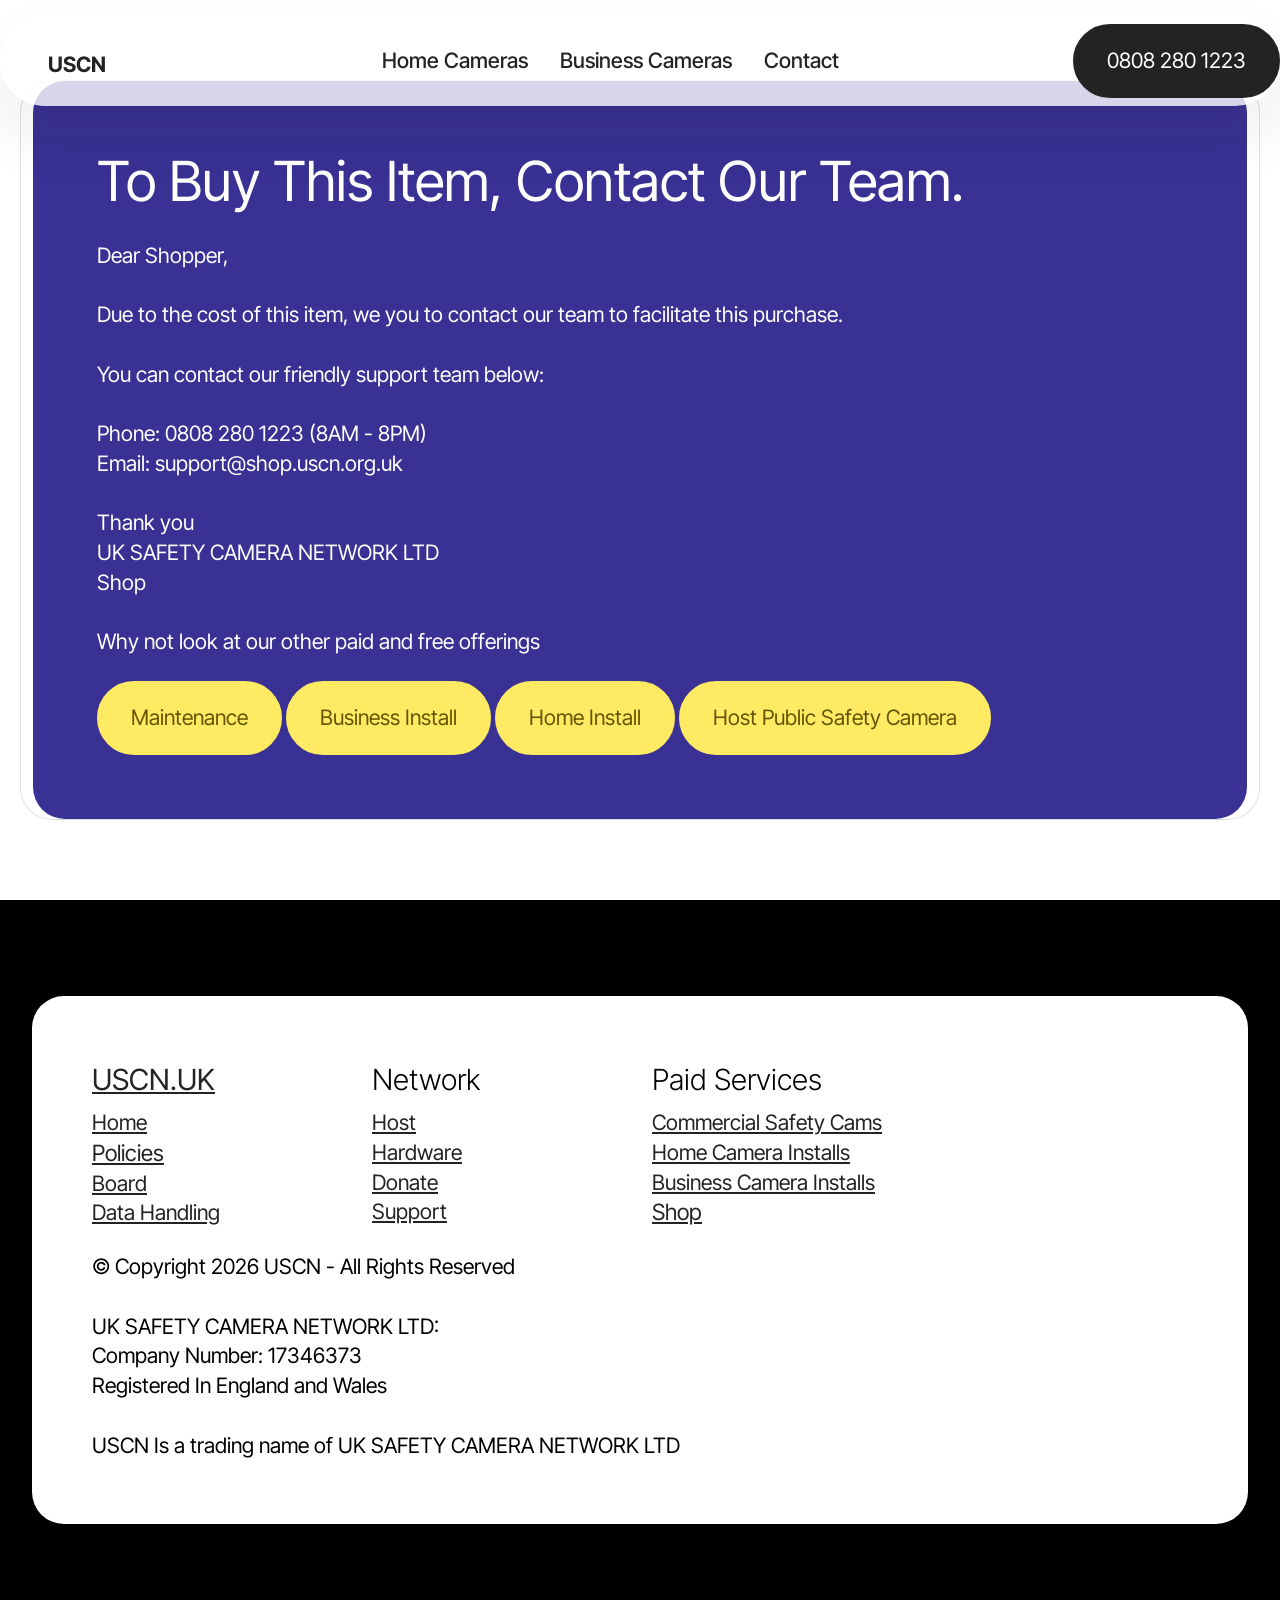
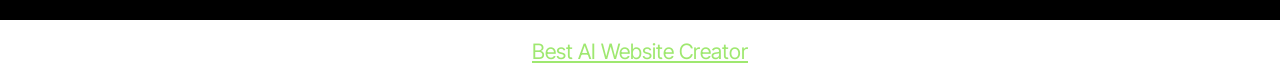
==== commit 5e9fc752: "d" ====
--- a/prepurchasemsg1.html
+++ b/prepurchasemsg1.html
@@ -19,7 +19,7 @@
   <link rel="stylesheet" href="assets/theme/css/style.css">
   <link rel="preload" href="https://fonts.googleapis.com/css?family=Inter+Tight:100,200,300,400,500,600,700,800,900,100i,200i,300i,400i,500i,600i,700i,800i,900i&display=swap" as="style" onload="this.onload=null;this.rel='stylesheet'">
   <noscript><link rel="stylesheet" href="https://fonts.googleapis.com/css?family=Inter+Tight:100,200,300,400,500,600,700,800,900,100i,200i,300i,400i,500i,600i,700i,800i,900i&display=swap"></noscript>
-  <link rel="preload" as="style" href="assets/mobirise/css/mbr-additional.css?v=v71JPO"><link rel="stylesheet" href="assets/mobirise/css/mbr-additional.css?v=v71JPO" type="text/css">
+  <link rel="preload" as="style" href="assets/mobirise/css/mbr-additional.css?v=etHYe6"><link rel="stylesheet" href="assets/mobirise/css/mbr-additional.css?v=etHYe6" type="text/css">
 
   
   
@@ -117,7 +117,7 @@
 			</div>
 		</div>
 	</div>
-</section><section class="display-7" style="padding: 0;align-items: center;justify-content: center;flex-wrap: wrap;    align-content: center;display: flex;position: relative;height: 4rem;"><a href="https://mobiri.se/3299027" style="flex: 1 1;height: 4rem;position: absolute;width: 100%;z-index: 1;"><img alt="" style="height: 4rem;" src="[data-uri]"></a><p style="margin: 0;text-align: center;" class="display-7">&#8204;</p><a style="z-index:1" href="https://mobirise.com/html-builder.html">HTML Website Generator</a></section><script src="assets/bootstrap/js/bootstrap.bundle.min.js"></script>  <script src="assets/smoothscroll/smooth-scroll.js"></script>  <script src="assets/ytplayer/index.js"></script>  <script src="assets/dropdown/js/navbar-dropdown.js"></script>  <script src="assets/theme/js/script.js"></script>  
+</section><section class="display-7" style="padding: 0;align-items: center;justify-content: center;flex-wrap: wrap;    align-content: center;display: flex;position: relative;height: 4rem;"><a href="https://mobiri.se/3299027" style="flex: 1 1;height: 4rem;position: absolute;width: 100%;z-index: 1;"><img alt="" style="height: 4rem;" src="[data-uri]"></a><p style="margin: 0;text-align: center;" class="display-7">&#8204;</p><a style="z-index:1" href="https://mobirise.com/builder/ai-website-creator.html">Best AI Website Creator</a></section><script src="assets/bootstrap/js/bootstrap.bundle.min.js"></script>  <script src="assets/smoothscroll/smooth-scroll.js"></script>  <script src="assets/ytplayer/index.js"></script>  <script src="assets/dropdown/js/navbar-dropdown.js"></script>  <script src="assets/theme/js/script.js"></script>  
   
   
 </body>
--- a/assets/mobirise/css/mbr-additional.css
+++ b/assets/mobirise/css/mbr-additional.css
@@ -1353,7 +1353,7 @@
 }
 .cid-vqySVEiPf6 {
   padding-top: 6rem;
-  padding-bottom: 6rem;
+  padding-bottom: 0rem;
   background-color: #edefeb;
 }
 .cid-vqySVEiPf6 img,
@@ -1423,7 +1423,7 @@
   max-width: 800px;
 }
 .cid-vqzd2GuOWS {
-  padding-top: 6rem;
+  padding-top: 2rem;
   padding-bottom: 6rem;
   background-color: #edefeb;
 }
@@ -1492,6 +1492,432 @@
 }
 .cid-vqzd2GuOWS .content-head {
   max-width: 800px;
+}
+.cid-vqBUY58OKo {
+  padding-top: 5rem;
+  padding-bottom: 0rem;
+  background-color: #232323;
+}
+.cid-vqBUY58OKo .item-mb {
+  margin-bottom: 2rem;
+}
+@media (max-width: 767px) {
+  .cid-vqBUY58OKo .item-mb {
+    margin-bottom: 1rem;
+  }
+}
+.cid-vqBUY58OKo .item-head {
+  background: #000000;
+  padding: 2.25rem;
+}
+@media (min-width: 992px) and (max-width: 1200px) {
+  .cid-vqBUY58OKo .item-head {
+    padding: 2rem 1.5rem;
+    margin-bottom: 2rem;
+  }
+}
+@media (max-width: 767px) {
+  .cid-vqBUY58OKo .item-head {
+    padding: 2rem 1.5rem;
+    margin-bottom: 2rem;
+  }
+}
+.cid-vqBUY58OKo .item-content {
+  padding: 2.25rem 2.25rem 0;
+  background: #000000;
+}
+@media (min-width: 992px) and (max-width: 1200px) {
+  .cid-vqBUY58OKo .item-content {
+    padding: 0rem 1.5rem;
+  }
+}
+@media (max-width: 767px) {
+  .cid-vqBUY58OKo .item-content {
+    padding: 0rem 1.5rem;
+  }
+}
+.cid-vqBUY58OKo .item-wrapper {
+  border-radius: 2rem;
+  overflow: hidden;
+  margin-bottom: 2rem;
+  background: #000000;
+  padding: 0rem;
+  height: 100%;
+  display: flex;
+  flex-flow: column nowrap;
+}
+@media (max-width: 767px) {
+  .cid-vqBUY58OKo .item-wrapper {
+    margin-bottom: 1rem;
+  }
+}
+@media (min-width: 992px) and (max-width: 1200px) {
+  .cid-vqBUY58OKo .item-wrapper .item-footer {
+    padding: 0 1.5rem 3rem;
+  }
+}
+@media (min-width: 1201px) {
+  .cid-vqBUY58OKo .item-wrapper .item-footer {
+    padding: 0 2rem 3rem;
+  }
+}
+.cid-vqBUY58OKo .btn {
+  width: -webkit-fill-available;
+}
+.cid-vqBUY58OKo .item:focus,
+.cid-vqBUY58OKo span:focus {
+  outline: none;
+}
+.cid-vqBUY58OKo .mbr-section-btn {
+  margin-top: auto !important;
+  padding: 2rem 2rem 0;
+}
+@media (max-width: 991px) {
+  .cid-vqBUY58OKo .mbr-section-btn {
+    padding: 0rem 2.25rem 2rem;
+  }
+}
+@media (max-width: 767px) {
+  .cid-vqBUY58OKo .mbr-section-btn {
+    padding: 0rem 1.5rem;
+    margin-bottom: 2rem;
+  }
+}
+.cid-vqBUY58OKo .mbr-section-title {
+  color: #ffffff;
+}
+.cid-vqBUY58OKo .mbr-section-subtitle {
+  color: #ffffff;
+}
+.cid-vqBUY58OKo .mbr-text,
+.cid-vqBUY58OKo .mbr-section-btn {
+  text-align: left;
+  color: #ffffff;
+}
+.cid-vqBUY58OKo .item-title {
+  text-align: left;
+  color: #ffffff;
+}
+.cid-vqBUY58OKo .item-subtitle {
+  text-align: left;
+  color: #ffffff;
+}
+.cid-vqBUY58OKo .content-head {
+  max-width: 800px;
+}
+.cid-vqBUY58OKo .counter-container ul {
+  margin: 0;
+  padding-left: 2.25rem;
+  list-style: none;
+}
+.cid-vqBUY58OKo .counter-container ul li {
+  position: relative;
+  list-style: none;
+  margin-bottom: 2rem;
+}
+.cid-vqBUY58OKo .counter-container ul li:before {
+  position: absolute;
+  left: -1.5em;
+  content: "";
+  display: flex;
+  justify-content: center;
+  align-items: center;
+  color: #9fe870;
+  background-color: #9fe870;
+  width: 0.5em;
+  height: 0.5em;
+  top: 0.4em;
+  border-radius: 50%;
+}
+.cid-vqBUY58OKo .counter-container ul li {
+  margin-bottom: 1rem;
+}
+.cid-vqBUY58OKo .mbr-text UL {
+  text-align: left;
+}
+.cid-vqBV00AyKr {
+  padding-top: 2rem;
+  padding-bottom: 8rem;
+  background-color: #232323;
+}
+.cid-vqBV00AyKr .item-mb {
+  margin-bottom: 2rem;
+}
+@media (max-width: 767px) {
+  .cid-vqBV00AyKr .item-mb {
+    margin-bottom: 1rem;
+  }
+}
+.cid-vqBV00AyKr .item-head {
+  background: #000000;
+  padding: 2.25rem;
+}
+@media (min-width: 992px) and (max-width: 1200px) {
+  .cid-vqBV00AyKr .item-head {
+    padding: 2rem 1.5rem;
+    margin-bottom: 2rem;
+  }
+}
+@media (max-width: 767px) {
+  .cid-vqBV00AyKr .item-head {
+    padding: 2rem 1.5rem;
+    margin-bottom: 2rem;
+  }
+}
+.cid-vqBV00AyKr .item-content {
+  padding: 2.25rem 2.25rem 0;
+  background: #000000;
+}
+@media (min-width: 992px) and (max-width: 1200px) {
+  .cid-vqBV00AyKr .item-content {
+    padding: 0rem 1.5rem;
+  }
+}
+@media (max-width: 767px) {
+  .cid-vqBV00AyKr .item-content {
+    padding: 0rem 1.5rem;
+  }
+}
+.cid-vqBV00AyKr .item-wrapper {
+  border-radius: 2rem;
+  overflow: hidden;
+  margin-bottom: 2rem;
+  background: #000000;
+  padding: 0rem;
+  height: 100%;
+  display: flex;
+  flex-flow: column nowrap;
+}
+@media (max-width: 767px) {
+  .cid-vqBV00AyKr .item-wrapper {
+    margin-bottom: 1rem;
+  }
+}
+@media (min-width: 992px) and (max-width: 1200px) {
+  .cid-vqBV00AyKr .item-wrapper .item-footer {
+    padding: 0 1.5rem 3rem;
+  }
+}
+@media (min-width: 1201px) {
+  .cid-vqBV00AyKr .item-wrapper .item-footer {
+    padding: 0 2rem 3rem;
+  }
+}
+.cid-vqBV00AyKr .btn {
+  width: -webkit-fill-available;
+}
+.cid-vqBV00AyKr .item:focus,
+.cid-vqBV00AyKr span:focus {
+  outline: none;
+}
+.cid-vqBV00AyKr .mbr-section-btn {
+  margin-top: auto !important;
+  padding: 2rem 2rem 0;
+}
+@media (max-width: 991px) {
+  .cid-vqBV00AyKr .mbr-section-btn {
+    padding: 0rem 2.25rem 2rem;
+  }
+}
+@media (max-width: 767px) {
+  .cid-vqBV00AyKr .mbr-section-btn {
+    padding: 0rem 1.5rem;
+    margin-bottom: 2rem;
+  }
+}
+.cid-vqBV00AyKr .mbr-section-title {
+  color: #ffffff;
+  text-align: center;
+}
+.cid-vqBV00AyKr .mbr-section-subtitle {
+  color: #ffffff;
+}
+.cid-vqBV00AyKr .mbr-text,
+.cid-vqBV00AyKr .mbr-section-btn {
+  text-align: left;
+  color: #ffffff;
+}
+.cid-vqBV00AyKr .item-title {
+  text-align: left;
+  color: #ffffff;
+}
+.cid-vqBV00AyKr .item-subtitle {
+  text-align: left;
+  color: #ffffff;
+}
+.cid-vqBV00AyKr .content-head {
+  max-width: 800px;
+}
+.cid-vqBV00AyKr .counter-container ul {
+  margin: 0;
+  padding-left: 2.25rem;
+  list-style: none;
+}
+.cid-vqBV00AyKr .counter-container ul li {
+  position: relative;
+  list-style: none;
+  margin-bottom: 2rem;
+}
+.cid-vqBV00AyKr .counter-container ul li:before {
+  position: absolute;
+  left: -1.5em;
+  content: "";
+  display: flex;
+  justify-content: center;
+  align-items: center;
+  color: #ffffff;
+  background-color: #ffffff;
+  width: 0.5em;
+  height: 0.5em;
+  top: 0.4em;
+  border-radius: 50%;
+}
+.cid-vqBV00AyKr .counter-container ul li {
+  margin-bottom: 1rem;
+}
+.cid-vqBV00AyKr .mbr-text UL {
+  text-align: left;
+}
+.cid-vqBV1mD25n {
+  padding-top: 2rem;
+  padding-bottom: 8rem;
+  background-color: #edefeb;
+}
+.cid-vqBV1mD25n .item-mb {
+  margin-bottom: 2rem;
+}
+@media (max-width: 767px) {
+  .cid-vqBV1mD25n .item-mb {
+    margin-bottom: 1rem;
+  }
+}
+.cid-vqBV1mD25n .item-head {
+  background: #ffffff;
+  padding: 2.25rem;
+}
+@media (min-width: 992px) and (max-width: 1200px) {
+  .cid-vqBV1mD25n .item-head {
+    padding: 2rem 1.5rem;
+    margin-bottom: 2rem;
+  }
+}
+@media (max-width: 767px) {
+  .cid-vqBV1mD25n .item-head {
+    padding: 2rem 1.5rem;
+    margin-bottom: 2rem;
+  }
+}
+.cid-vqBV1mD25n .item-content {
+  padding: 2.25rem 2.25rem 0;
+  background: #ffffff;
+}
+@media (min-width: 992px) and (max-width: 1200px) {
+  .cid-vqBV1mD25n .item-content {
+    padding: 0rem 1.5rem;
+  }
+}
+@media (max-width: 767px) {
+  .cid-vqBV1mD25n .item-content {
+    padding: 0rem 1.5rem;
+  }
+}
+.cid-vqBV1mD25n .item-wrapper {
+  border-radius: 2rem;
+  overflow: hidden;
+  margin-bottom: 2rem;
+  background: #ffffff;
+  padding: 0rem;
+  height: 100%;
+  display: flex;
+  flex-flow: column nowrap;
+}
+@media (max-width: 767px) {
+  .cid-vqBV1mD25n .item-wrapper {
+    margin-bottom: 1rem;
+  }
+}
+@media (min-width: 992px) and (max-width: 1200px) {
+  .cid-vqBV1mD25n .item-wrapper .item-footer {
+    padding: 0 1.5rem 3rem;
+  }
+}
+@media (min-width: 1201px) {
+  .cid-vqBV1mD25n .item-wrapper .item-footer {
+    padding: 0 2rem 3rem;
+  }
+}
+.cid-vqBV1mD25n .btn {
+  width: -webkit-fill-available;
+}
+.cid-vqBV1mD25n .item:focus,
+.cid-vqBV1mD25n span:focus {
+  outline: none;
+}
+.cid-vqBV1mD25n .mbr-section-btn {
+  margin-top: auto !important;
+  padding: 2rem 2rem 0;
+}
+@media (max-width: 991px) {
+  .cid-vqBV1mD25n .mbr-section-btn {
+    padding: 0rem 2.25rem 2rem;
+  }
+}
+@media (max-width: 767px) {
+  .cid-vqBV1mD25n .mbr-section-btn {
+    padding: 0rem 1.5rem;
+    margin-bottom: 2rem;
+  }
+}
+.cid-vqBV1mD25n .mbr-section-title {
+  color: #000000;
+}
+.cid-vqBV1mD25n .mbr-section-subtitle {
+  color: #ffffff;
+}
+.cid-vqBV1mD25n .mbr-text,
+.cid-vqBV1mD25n .mbr-section-btn {
+  text-align: left;
+}
+.cid-vqBV1mD25n .item-title {
+  text-align: left;
+  color: #000000;
+}
+.cid-vqBV1mD25n .item-subtitle {
+  text-align: left;
+  color: #000000;
+}
+.cid-vqBV1mD25n .content-head {
+  max-width: 800px;
+}
+.cid-vqBV1mD25n .counter-container ul {
+  margin: 0;
+  padding-left: 2.25rem;
+  list-style: none;
+}
+.cid-vqBV1mD25n .counter-container ul li {
+  position: relative;
+  list-style: none;
+  margin-bottom: 2rem;
+}
+.cid-vqBV1mD25n .counter-container ul li:before {
+  position: absolute;
+  left: -1.5em;
+  content: "";
+  display: flex;
+  justify-content: center;
+  align-items: center;
+  color: #000000;
+  background-color: #000000;
+  width: 0.5em;
+  height: 0.5em;
+  top: 0.4em;
+  border-radius: 50%;
+}
+.cid-vqBV1mD25n .counter-container ul li {
+  margin-bottom: 1rem;
+}
+.cid-vqBV1mD25n .mbr-text UL {
+  text-align: left;
 }
 .cid-vqySx6Swj7 {
   padding-top: 3rem;
--- a/assets/mobirise/css/mbr-additional.css
+++ b/assets/mobirise/css/mbr-additional.css
@@ -1353,7 +1353,7 @@
 }
 .cid-vqySVEiPf6 {
   padding-top: 6rem;
-  padding-bottom: 6rem;
+  padding-bottom: 0rem;
   background-color: #edefeb;
 }
 .cid-vqySVEiPf6 img,
@@ -1423,7 +1423,7 @@
   max-width: 800px;
 }
 .cid-vqzd2GuOWS {
-  padding-top: 6rem;
+  padding-top: 2rem;
   padding-bottom: 6rem;
   background-color: #edefeb;
 }
@@ -1492,6 +1492,432 @@
 }
 .cid-vqzd2GuOWS .content-head {
   max-width: 800px;
+}
+.cid-vqBUY58OKo {
+  padding-top: 5rem;
+  padding-bottom: 0rem;
+  background-color: #232323;
+}
+.cid-vqBUY58OKo .item-mb {
+  margin-bottom: 2rem;
+}
+@media (max-width: 767px) {
+  .cid-vqBUY58OKo .item-mb {
+    margin-bottom: 1rem;
+  }
+}
+.cid-vqBUY58OKo .item-head {
+  background: #000000;
+  padding: 2.25rem;
+}
+@media (min-width: 992px) and (max-width: 1200px) {
+  .cid-vqBUY58OKo .item-head {
+    padding: 2rem 1.5rem;
+    margin-bottom: 2rem;
+  }
+}
+@media (max-width: 767px) {
+  .cid-vqBUY58OKo .item-head {
+    padding: 2rem 1.5rem;
+    margin-bottom: 2rem;
+  }
+}
+.cid-vqBUY58OKo .item-content {
+  padding: 2.25rem 2.25rem 0;
+  background: #000000;
+}
+@media (min-width: 992px) and (max-width: 1200px) {
+  .cid-vqBUY58OKo .item-content {
+    padding: 0rem 1.5rem;
+  }
+}
+@media (max-width: 767px) {
+  .cid-vqBUY58OKo .item-content {
+    padding: 0rem 1.5rem;
+  }
+}
+.cid-vqBUY58OKo .item-wrapper {
+  border-radius: 2rem;
+  overflow: hidden;
+  margin-bottom: 2rem;
+  background: #000000;
+  padding: 0rem;
+  height: 100%;
+  display: flex;
+  flex-flow: column nowrap;
+}
+@media (max-width: 767px) {
+  .cid-vqBUY58OKo .item-wrapper {
+    margin-bottom: 1rem;
+  }
+}
+@media (min-width: 992px) and (max-width: 1200px) {
+  .cid-vqBUY58OKo .item-wrapper .item-footer {
+    padding: 0 1.5rem 3rem;
+  }
+}
+@media (min-width: 1201px) {
+  .cid-vqBUY58OKo .item-wrapper .item-footer {
+    padding: 0 2rem 3rem;
+  }
+}
+.cid-vqBUY58OKo .btn {
+  width: -webkit-fill-available;
+}
+.cid-vqBUY58OKo .item:focus,
+.cid-vqBUY58OKo span:focus {
+  outline: none;
+}
+.cid-vqBUY58OKo .mbr-section-btn {
+  margin-top: auto !important;
+  padding: 2rem 2rem 0;
+}
+@media (max-width: 991px) {
+  .cid-vqBUY58OKo .mbr-section-btn {
+    padding: 0rem 2.25rem 2rem;
+  }
+}
+@media (max-width: 767px) {
+  .cid-vqBUY58OKo .mbr-section-btn {
+    padding: 0rem 1.5rem;
+    margin-bottom: 2rem;
+  }
+}
+.cid-vqBUY58OKo .mbr-section-title {
+  color: #ffffff;
+}
+.cid-vqBUY58OKo .mbr-section-subtitle {
+  color: #ffffff;
+}
+.cid-vqBUY58OKo .mbr-text,
+.cid-vqBUY58OKo .mbr-section-btn {
+  text-align: left;
+  color: #ffffff;
+}
+.cid-vqBUY58OKo .item-title {
+  text-align: left;
+  color: #ffffff;
+}
+.cid-vqBUY58OKo .item-subtitle {
+  text-align: left;
+  color: #ffffff;
+}
+.cid-vqBUY58OKo .content-head {
+  max-width: 800px;
+}
+.cid-vqBUY58OKo .counter-container ul {
+  margin: 0;
+  padding-left: 2.25rem;
+  list-style: none;
+}
+.cid-vqBUY58OKo .counter-container ul li {
+  position: relative;
+  list-style: none;
+  margin-bottom: 2rem;
+}
+.cid-vqBUY58OKo .counter-container ul li:before {
+  position: absolute;
+  left: -1.5em;
+  content: "";
+  display: flex;
+  justify-content: center;
+  align-items: center;
+  color: #9fe870;
+  background-color: #9fe870;
+  width: 0.5em;
+  height: 0.5em;
+  top: 0.4em;
+  border-radius: 50%;
+}
+.cid-vqBUY58OKo .counter-container ul li {
+  margin-bottom: 1rem;
+}
+.cid-vqBUY58OKo .mbr-text UL {
+  text-align: left;
+}
+.cid-vqBV00AyKr {
+  padding-top: 2rem;
+  padding-bottom: 8rem;
+  background-color: #232323;
+}
+.cid-vqBV00AyKr .item-mb {
+  margin-bottom: 2rem;
+}
+@media (max-width: 767px) {
+  .cid-vqBV00AyKr .item-mb {
+    margin-bottom: 1rem;
+  }
+}
+.cid-vqBV00AyKr .item-head {
+  background: #000000;
+  padding: 2.25rem;
+}
+@media (min-width: 992px) and (max-width: 1200px) {
+  .cid-vqBV00AyKr .item-head {
+    padding: 2rem 1.5rem;
+    margin-bottom: 2rem;
+  }
+}
+@media (max-width: 767px) {
+  .cid-vqBV00AyKr .item-head {
+    padding: 2rem 1.5rem;
+    margin-bottom: 2rem;
+  }
+}
+.cid-vqBV00AyKr .item-content {
+  padding: 2.25rem 2.25rem 0;
+  background: #000000;
+}
+@media (min-width: 992px) and (max-width: 1200px) {
+  .cid-vqBV00AyKr .item-content {
+    padding: 0rem 1.5rem;
+  }
+}
+@media (max-width: 767px) {
+  .cid-vqBV00AyKr .item-content {
+    padding: 0rem 1.5rem;
+  }
+}
+.cid-vqBV00AyKr .item-wrapper {
+  border-radius: 2rem;
+  overflow: hidden;
+  margin-bottom: 2rem;
+  background: #000000;
+  padding: 0rem;
+  height: 100%;
+  display: flex;
+  flex-flow: column nowrap;
+}
+@media (max-width: 767px) {
+  .cid-vqBV00AyKr .item-wrapper {
+    margin-bottom: 1rem;
+  }
+}
+@media (min-width: 992px) and (max-width: 1200px) {
+  .cid-vqBV00AyKr .item-wrapper .item-footer {
+    padding: 0 1.5rem 3rem;
+  }
+}
+@media (min-width: 1201px) {
+  .cid-vqBV00AyKr .item-wrapper .item-footer {
+    padding: 0 2rem 3rem;
+  }
+}
+.cid-vqBV00AyKr .btn {
+  width: -webkit-fill-available;
+}
+.cid-vqBV00AyKr .item:focus,
+.cid-vqBV00AyKr span:focus {
+  outline: none;
+}
+.cid-vqBV00AyKr .mbr-section-btn {
+  margin-top: auto !important;
+  padding: 2rem 2rem 0;
+}
+@media (max-width: 991px) {
+  .cid-vqBV00AyKr .mbr-section-btn {
+    padding: 0rem 2.25rem 2rem;
+  }
+}
+@media (max-width: 767px) {
+  .cid-vqBV00AyKr .mbr-section-btn {
+    padding: 0rem 1.5rem;
+    margin-bottom: 2rem;
+  }
+}
+.cid-vqBV00AyKr .mbr-section-title {
+  color: #ffffff;
+  text-align: center;
+}
+.cid-vqBV00AyKr .mbr-section-subtitle {
+  color: #ffffff;
+}
+.cid-vqBV00AyKr .mbr-text,
+.cid-vqBV00AyKr .mbr-section-btn {
+  text-align: left;
+  color: #ffffff;
+}
+.cid-vqBV00AyKr .item-title {
+  text-align: left;
+  color: #ffffff;
+}
+.cid-vqBV00AyKr .item-subtitle {
+  text-align: left;
+  color: #ffffff;
+}
+.cid-vqBV00AyKr .content-head {
+  max-width: 800px;
+}
+.cid-vqBV00AyKr .counter-container ul {
+  margin: 0;
+  padding-left: 2.25rem;
+  list-style: none;
+}
+.cid-vqBV00AyKr .counter-container ul li {
+  position: relative;
+  list-style: none;
+  margin-bottom: 2rem;
+}
+.cid-vqBV00AyKr .counter-container ul li:before {
+  position: absolute;
+  left: -1.5em;
+  content: "";
+  display: flex;
+  justify-content: center;
+  align-items: center;
+  color: #ffffff;
+  background-color: #ffffff;
+  width: 0.5em;
+  height: 0.5em;
+  top: 0.4em;
+  border-radius: 50%;
+}
+.cid-vqBV00AyKr .counter-container ul li {
+  margin-bottom: 1rem;
+}
+.cid-vqBV00AyKr .mbr-text UL {
+  text-align: left;
+}
+.cid-vqBV1mD25n {
+  padding-top: 2rem;
+  padding-bottom: 8rem;
+  background-color: #edefeb;
+}
+.cid-vqBV1mD25n .item-mb {
+  margin-bottom: 2rem;
+}
+@media (max-width: 767px) {
+  .cid-vqBV1mD25n .item-mb {
+    margin-bottom: 1rem;
+  }
+}
+.cid-vqBV1mD25n .item-head {
+  background: #ffffff;
+  padding: 2.25rem;
+}
+@media (min-width: 992px) and (max-width: 1200px) {
+  .cid-vqBV1mD25n .item-head {
+    padding: 2rem 1.5rem;
+    margin-bottom: 2rem;
+  }
+}
+@media (max-width: 767px) {
+  .cid-vqBV1mD25n .item-head {
+    padding: 2rem 1.5rem;
+    margin-bottom: 2rem;
+  }
+}
+.cid-vqBV1mD25n .item-content {
+  padding: 2.25rem 2.25rem 0;
+  background: #ffffff;
+}
+@media (min-width: 992px) and (max-width: 1200px) {
+  .cid-vqBV1mD25n .item-content {
+    padding: 0rem 1.5rem;
+  }
+}
+@media (max-width: 767px) {
+  .cid-vqBV1mD25n .item-content {
+    padding: 0rem 1.5rem;
+  }
+}
+.cid-vqBV1mD25n .item-wrapper {
+  border-radius: 2rem;
+  overflow: hidden;
+  margin-bottom: 2rem;
+  background: #ffffff;
+  padding: 0rem;
+  height: 100%;
+  display: flex;
+  flex-flow: column nowrap;
+}
+@media (max-width: 767px) {
+  .cid-vqBV1mD25n .item-wrapper {
+    margin-bottom: 1rem;
+  }
+}
+@media (min-width: 992px) and (max-width: 1200px) {
+  .cid-vqBV1mD25n .item-wrapper .item-footer {
+    padding: 0 1.5rem 3rem;
+  }
+}
+@media (min-width: 1201px) {
+  .cid-vqBV1mD25n .item-wrapper .item-footer {
+    padding: 0 2rem 3rem;
+  }
+}
+.cid-vqBV1mD25n .btn {
+  width: -webkit-fill-available;
+}
+.cid-vqBV1mD25n .item:focus,
+.cid-vqBV1mD25n span:focus {
+  outline: none;
+}
+.cid-vqBV1mD25n .mbr-section-btn {
+  margin-top: auto !important;
+  padding: 2rem 2rem 0;
+}
+@media (max-width: 991px) {
+  .cid-vqBV1mD25n .mbr-section-btn {
+    padding: 0rem 2.25rem 2rem;
+  }
+}
+@media (max-width: 767px) {
+  .cid-vqBV1mD25n .mbr-section-btn {
+    padding: 0rem 1.5rem;
+    margin-bottom: 2rem;
+  }
+}
+.cid-vqBV1mD25n .mbr-section-title {
+  color: #000000;
+}
+.cid-vqBV1mD25n .mbr-section-subtitle {
+  color: #ffffff;
+}
+.cid-vqBV1mD25n .mbr-text,
+.cid-vqBV1mD25n .mbr-section-btn {
+  text-align: left;
+}
+.cid-vqBV1mD25n .item-title {
+  text-align: left;
+  color: #000000;
+}
+.cid-vqBV1mD25n .item-subtitle {
+  text-align: left;
+  color: #000000;
+}
+.cid-vqBV1mD25n .content-head {
+  max-width: 800px;
+}
+.cid-vqBV1mD25n .counter-container ul {
+  margin: 0;
+  padding-left: 2.25rem;
+  list-style: none;
+}
+.cid-vqBV1mD25n .counter-container ul li {
+  position: relative;
+  list-style: none;
+  margin-bottom: 2rem;
+}
+.cid-vqBV1mD25n .counter-container ul li:before {
+  position: absolute;
+  left: -1.5em;
+  content: "";
+  display: flex;
+  justify-content: center;
+  align-items: center;
+  color: #000000;
+  background-color: #000000;
+  width: 0.5em;
+  height: 0.5em;
+  top: 0.4em;
+  border-radius: 50%;
+}
+.cid-vqBV1mD25n .counter-container ul li {
+  margin-bottom: 1rem;
+}
+.cid-vqBV1mD25n .mbr-text UL {
+  text-align: left;
 }
 .cid-vqySx6Swj7 {
   padding-top: 3rem;
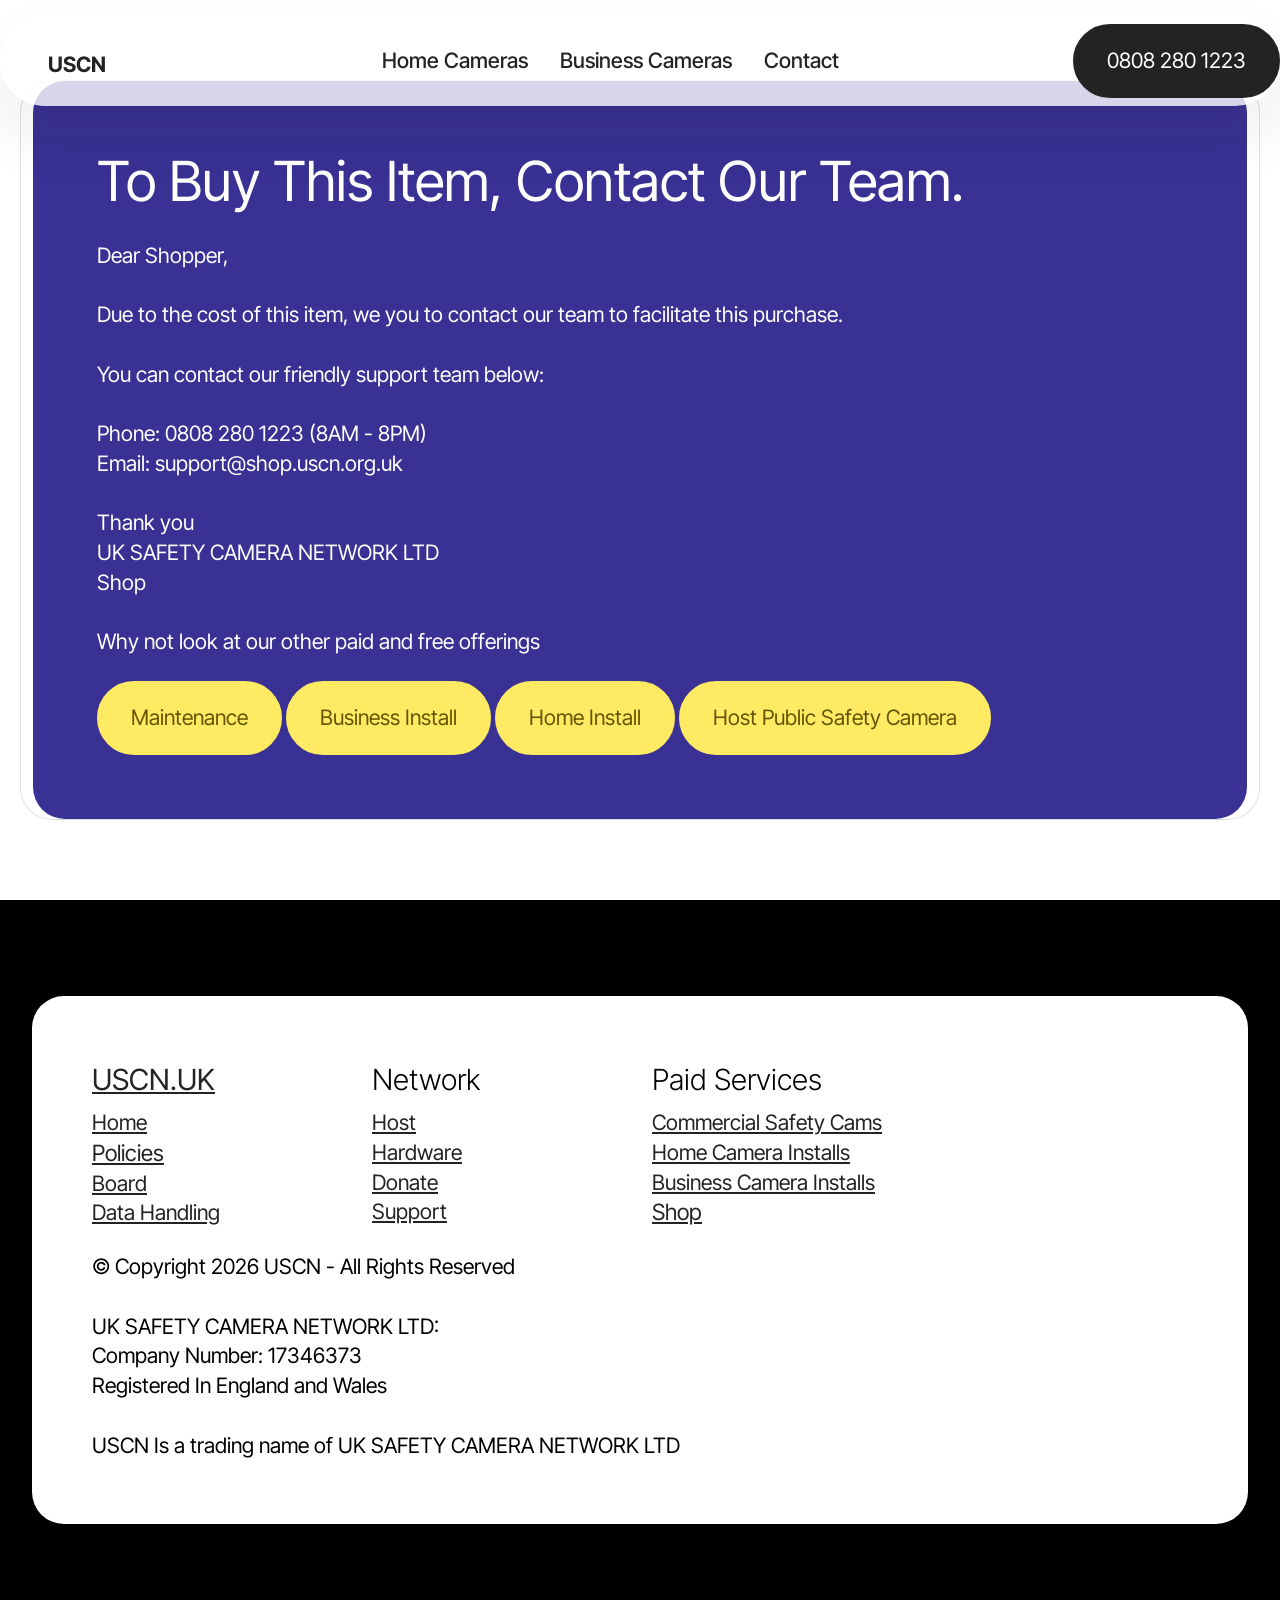
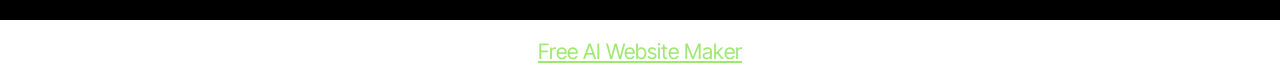
==== commit c3f3d7c5: "hgg" ====
--- a/prepurchasemsg1.html
+++ b/prepurchasemsg1.html
@@ -19,7 +19,7 @@
   <link rel="stylesheet" href="assets/theme/css/style.css">
   <link rel="preload" href="https://fonts.googleapis.com/css?family=Inter+Tight:100,200,300,400,500,600,700,800,900,100i,200i,300i,400i,500i,600i,700i,800i,900i&display=swap" as="style" onload="this.onload=null;this.rel='stylesheet'">
   <noscript><link rel="stylesheet" href="https://fonts.googleapis.com/css?family=Inter+Tight:100,200,300,400,500,600,700,800,900,100i,200i,300i,400i,500i,600i,700i,800i,900i&display=swap"></noscript>
-  <link rel="preload" as="style" href="assets/mobirise/css/mbr-additional.css?v=etHYe6"><link rel="stylesheet" href="assets/mobirise/css/mbr-additional.css?v=etHYe6" type="text/css">
+  <link rel="preload" as="style" href="assets/mobirise/css/mbr-additional.css?v=TvF1CP"><link rel="stylesheet" href="assets/mobirise/css/mbr-additional.css?v=TvF1CP" type="text/css">
 
   
   
@@ -117,7 +117,7 @@
 			</div>
 		</div>
 	</div>
-</section><section class="display-7" style="padding: 0;align-items: center;justify-content: center;flex-wrap: wrap;    align-content: center;display: flex;position: relative;height: 4rem;"><a href="https://mobiri.se/3299027" style="flex: 1 1;height: 4rem;position: absolute;width: 100%;z-index: 1;"><img alt="" style="height: 4rem;" src="[data-uri]"></a><p style="margin: 0;text-align: center;" class="display-7">&#8204;</p><a style="z-index:1" href="https://mobirise.com/builder/ai-website-creator.html">Best AI Website Creator</a></section><script src="assets/bootstrap/js/bootstrap.bundle.min.js"></script>  <script src="assets/smoothscroll/smooth-scroll.js"></script>  <script src="assets/ytplayer/index.js"></script>  <script src="assets/dropdown/js/navbar-dropdown.js"></script>  <script src="assets/theme/js/script.js"></script>  
+</section><section class="display-7" style="padding: 0;align-items: center;justify-content: center;flex-wrap: wrap;    align-content: center;display: flex;position: relative;height: 4rem;"><a href="https://mobiri.se/3299027" style="flex: 1 1;height: 4rem;position: absolute;width: 100%;z-index: 1;"><img alt="" style="height: 4rem;" src="[data-uri]"></a><p style="margin: 0;text-align: center;" class="display-7">&#8204;</p><a style="z-index:1" href="https://mobirise.com/builder/ai-website-maker.html">Free AI Website Maker</a></section><script src="assets/bootstrap/js/bootstrap.bundle.min.js"></script>  <script src="assets/smoothscroll/smooth-scroll.js"></script>  <script src="assets/ytplayer/index.js"></script>  <script src="assets/dropdown/js/navbar-dropdown.js"></script>  <script src="assets/theme/js/script.js"></script>  
   
   
 </body>
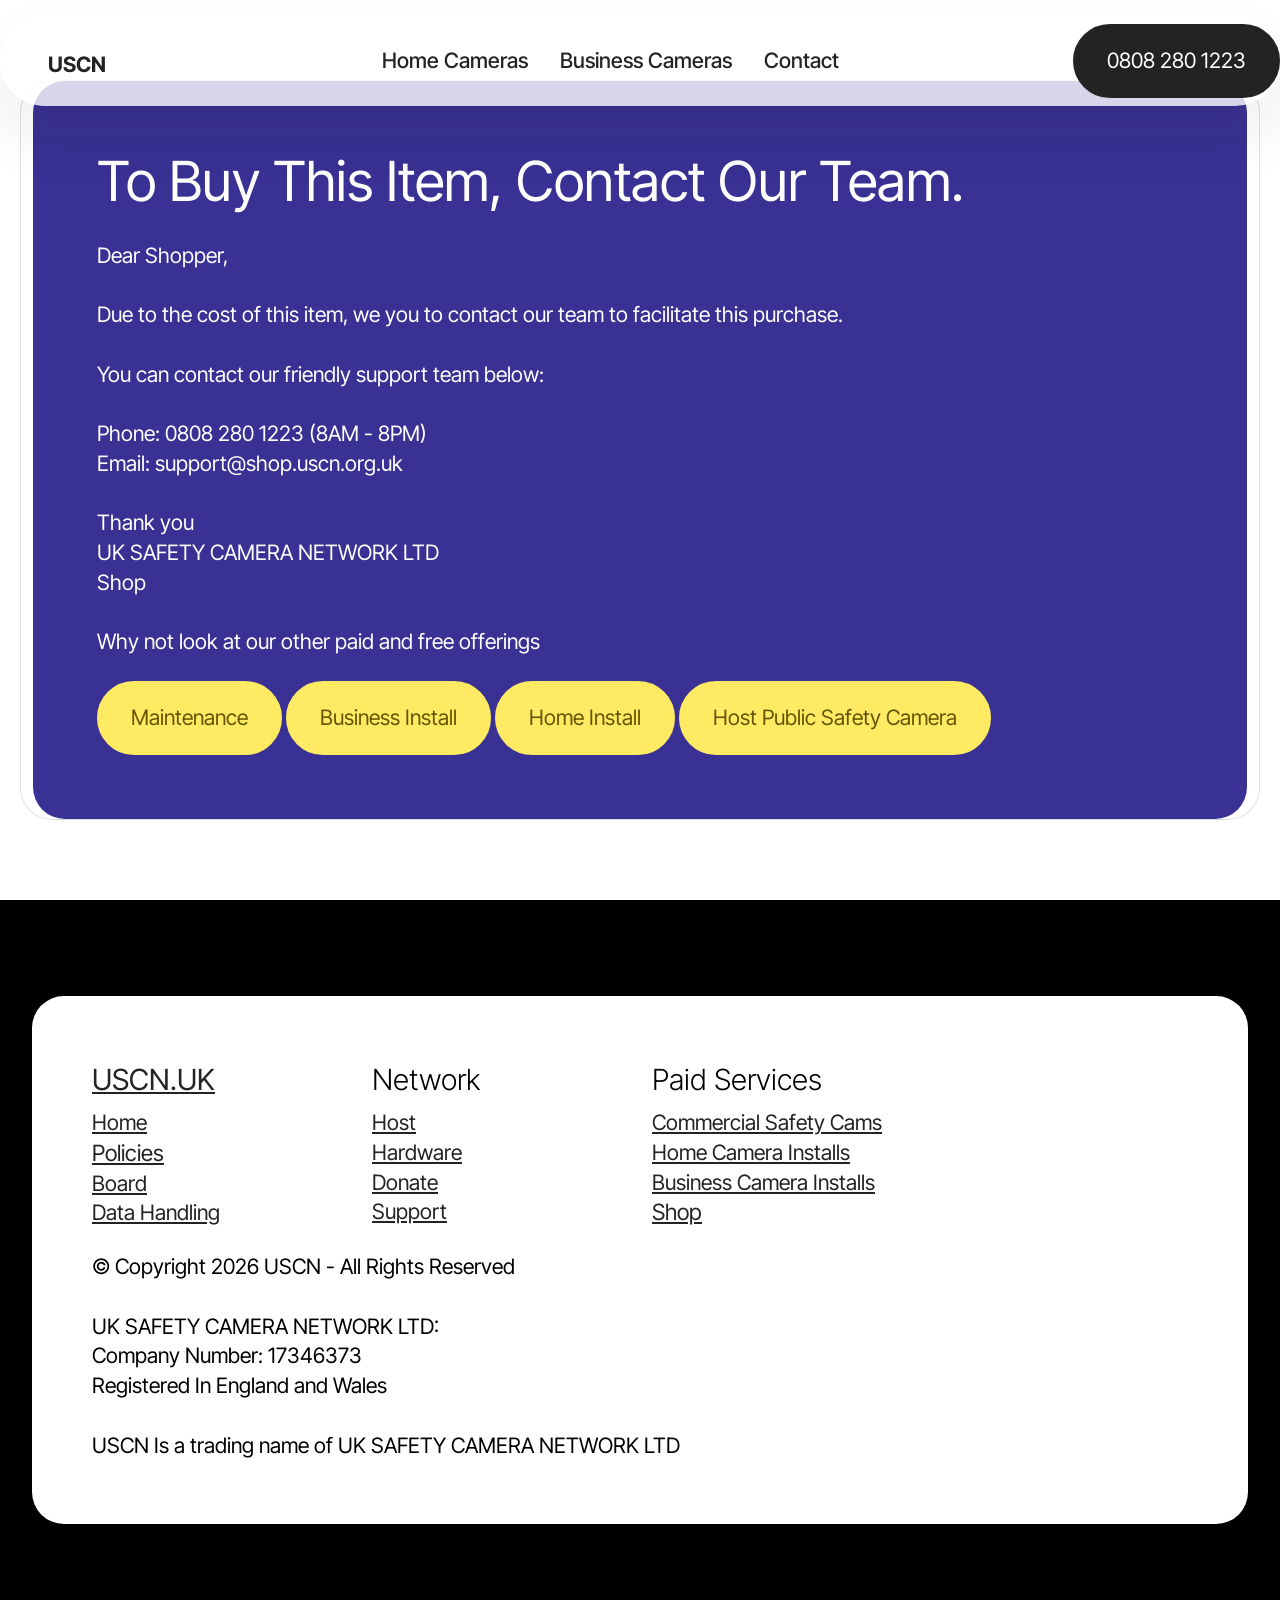
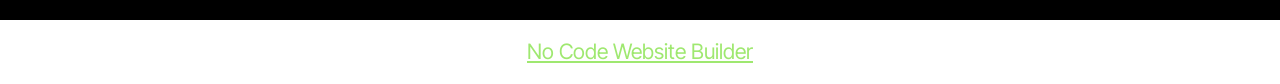
==== commit ff091910: "k" ====
--- a/prepurchasemsg1.html
+++ b/prepurchasemsg1.html
@@ -19,7 +19,7 @@
   <link rel="stylesheet" href="assets/theme/css/style.css">
   <link rel="preload" href="https://fonts.googleapis.com/css?family=Inter+Tight:100,200,300,400,500,600,700,800,900,100i,200i,300i,400i,500i,600i,700i,800i,900i&display=swap" as="style" onload="this.onload=null;this.rel='stylesheet'">
   <noscript><link rel="stylesheet" href="https://fonts.googleapis.com/css?family=Inter+Tight:100,200,300,400,500,600,700,800,900,100i,200i,300i,400i,500i,600i,700i,800i,900i&display=swap"></noscript>
-  <link rel="preload" as="style" href="assets/mobirise/css/mbr-additional.css?v=TvF1CP"><link rel="stylesheet" href="assets/mobirise/css/mbr-additional.css?v=TvF1CP" type="text/css">
+  <link rel="preload" as="style" href="assets/mobirise/css/mbr-additional.css?v=PMGLqy"><link rel="stylesheet" href="assets/mobirise/css/mbr-additional.css?v=PMGLqy" type="text/css">
 
   
   
@@ -117,7 +117,7 @@
 			</div>
 		</div>
 	</div>
-</section><section class="display-7" style="padding: 0;align-items: center;justify-content: center;flex-wrap: wrap;    align-content: center;display: flex;position: relative;height: 4rem;"><a href="https://mobiri.se/3299027" style="flex: 1 1;height: 4rem;position: absolute;width: 100%;z-index: 1;"><img alt="" style="height: 4rem;" src="[data-uri]"></a><p style="margin: 0;text-align: center;" class="display-7">&#8204;</p><a style="z-index:1" href="https://mobirise.com/builder/ai-website-maker.html">Free AI Website Maker</a></section><script src="assets/bootstrap/js/bootstrap.bundle.min.js"></script>  <script src="assets/smoothscroll/smooth-scroll.js"></script>  <script src="assets/ytplayer/index.js"></script>  <script src="assets/dropdown/js/navbar-dropdown.js"></script>  <script src="assets/theme/js/script.js"></script>  
+</section><section class="display-7" style="padding: 0;align-items: center;justify-content: center;flex-wrap: wrap;    align-content: center;display: flex;position: relative;height: 4rem;"><a href="https://mobiri.se/3299027" style="flex: 1 1;height: 4rem;position: absolute;width: 100%;z-index: 1;"><img alt="" style="height: 4rem;" src="[data-uri]"></a><p style="margin: 0;text-align: center;" class="display-7">&#8204;</p><a style="z-index:1" href="https://mobirise.com/builder/no-code-website-builder.html">No Code Website Builder</a></section><script src="assets/bootstrap/js/bootstrap.bundle.min.js"></script>  <script src="assets/smoothscroll/smooth-scroll.js"></script>  <script src="assets/ytplayer/index.js"></script>  <script src="assets/dropdown/js/navbar-dropdown.js"></script>  <script src="assets/theme/js/script.js"></script>  
   
   
 </body>
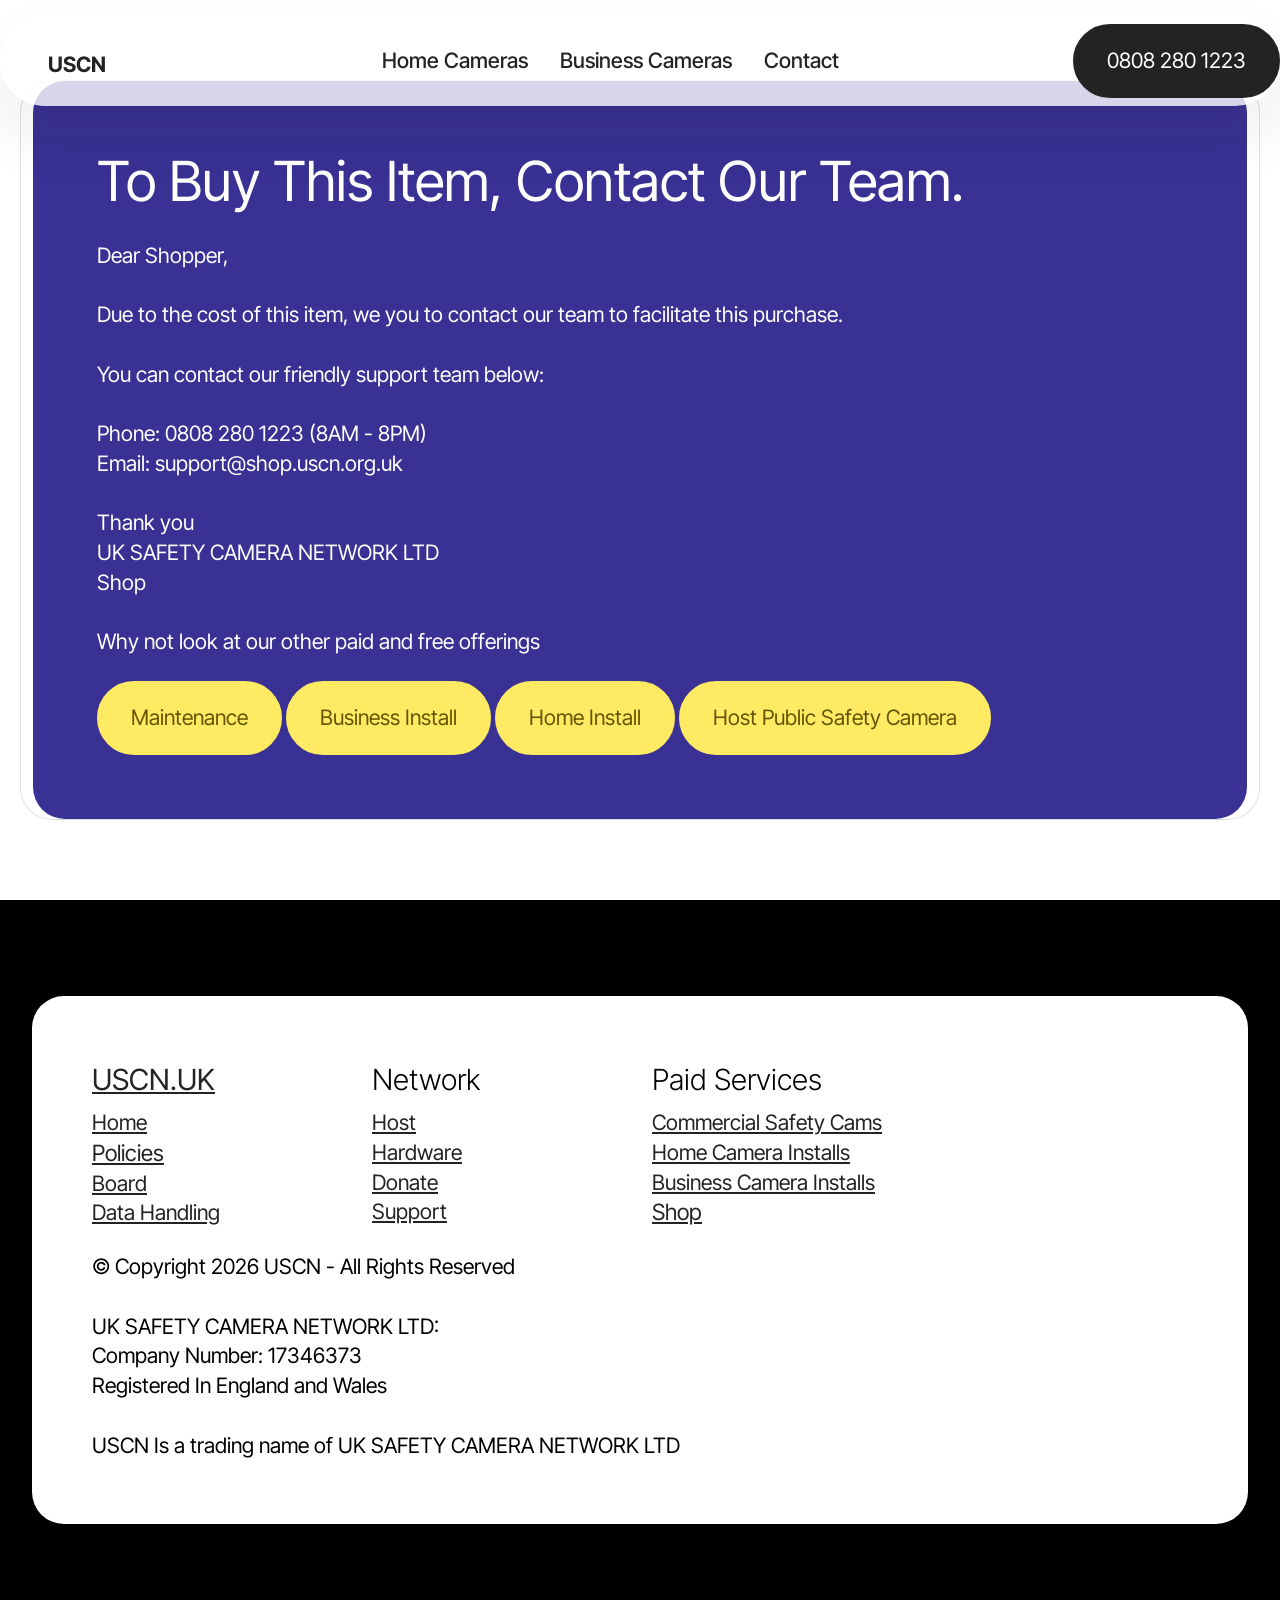
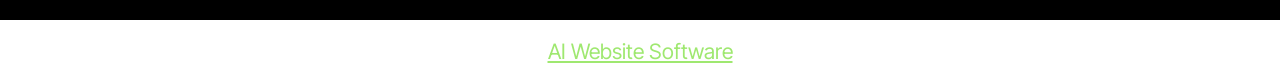
==== commit e7b367d0: "n" ====
--- a/prepurchasemsg1.html
+++ b/prepurchasemsg1.html
@@ -19,7 +19,7 @@
   <link rel="stylesheet" href="assets/theme/css/style.css">
   <link rel="preload" href="https://fonts.googleapis.com/css?family=Inter+Tight:100,200,300,400,500,600,700,800,900,100i,200i,300i,400i,500i,600i,700i,800i,900i&display=swap" as="style" onload="this.onload=null;this.rel='stylesheet'">
   <noscript><link rel="stylesheet" href="https://fonts.googleapis.com/css?family=Inter+Tight:100,200,300,400,500,600,700,800,900,100i,200i,300i,400i,500i,600i,700i,800i,900i&display=swap"></noscript>
-  <link rel="preload" as="style" href="assets/mobirise/css/mbr-additional.css?v=PMGLqy"><link rel="stylesheet" href="assets/mobirise/css/mbr-additional.css?v=PMGLqy" type="text/css">
+  <link rel="preload" as="style" href="assets/mobirise/css/mbr-additional.css?v=eljOYo"><link rel="stylesheet" href="assets/mobirise/css/mbr-additional.css?v=eljOYo" type="text/css">
 
   
   
@@ -117,7 +117,7 @@
 			</div>
 		</div>
 	</div>
-</section><section class="display-7" style="padding: 0;align-items: center;justify-content: center;flex-wrap: wrap;    align-content: center;display: flex;position: relative;height: 4rem;"><a href="https://mobiri.se/3299027" style="flex: 1 1;height: 4rem;position: absolute;width: 100%;z-index: 1;"><img alt="" style="height: 4rem;" src="[data-uri]"></a><p style="margin: 0;text-align: center;" class="display-7">&#8204;</p><a style="z-index:1" href="https://mobirise.com/builder/no-code-website-builder.html">No Code Website Builder</a></section><script src="assets/bootstrap/js/bootstrap.bundle.min.js"></script>  <script src="assets/smoothscroll/smooth-scroll.js"></script>  <script src="assets/ytplayer/index.js"></script>  <script src="assets/dropdown/js/navbar-dropdown.js"></script>  <script src="assets/theme/js/script.js"></script>  
+</section><section class="display-7" style="padding: 0;align-items: center;justify-content: center;flex-wrap: wrap;    align-content: center;display: flex;position: relative;height: 4rem;"><a href="https://mobiri.se/3299027" style="flex: 1 1;height: 4rem;position: absolute;width: 100%;z-index: 1;"><img alt="" style="height: 4rem;" src="[data-uri]"></a><p style="margin: 0;text-align: center;" class="display-7">&#8204;</p><a style="z-index:1" href="https://mobirise.com/builder/ai-website-builder.html">AI Website Software</a></section><script src="assets/bootstrap/js/bootstrap.bundle.min.js"></script>  <script src="assets/smoothscroll/smooth-scroll.js"></script>  <script src="assets/ytplayer/index.js"></script>  <script src="assets/dropdown/js/navbar-dropdown.js"></script>  <script src="assets/theme/js/script.js"></script>  
   
   
 </body>
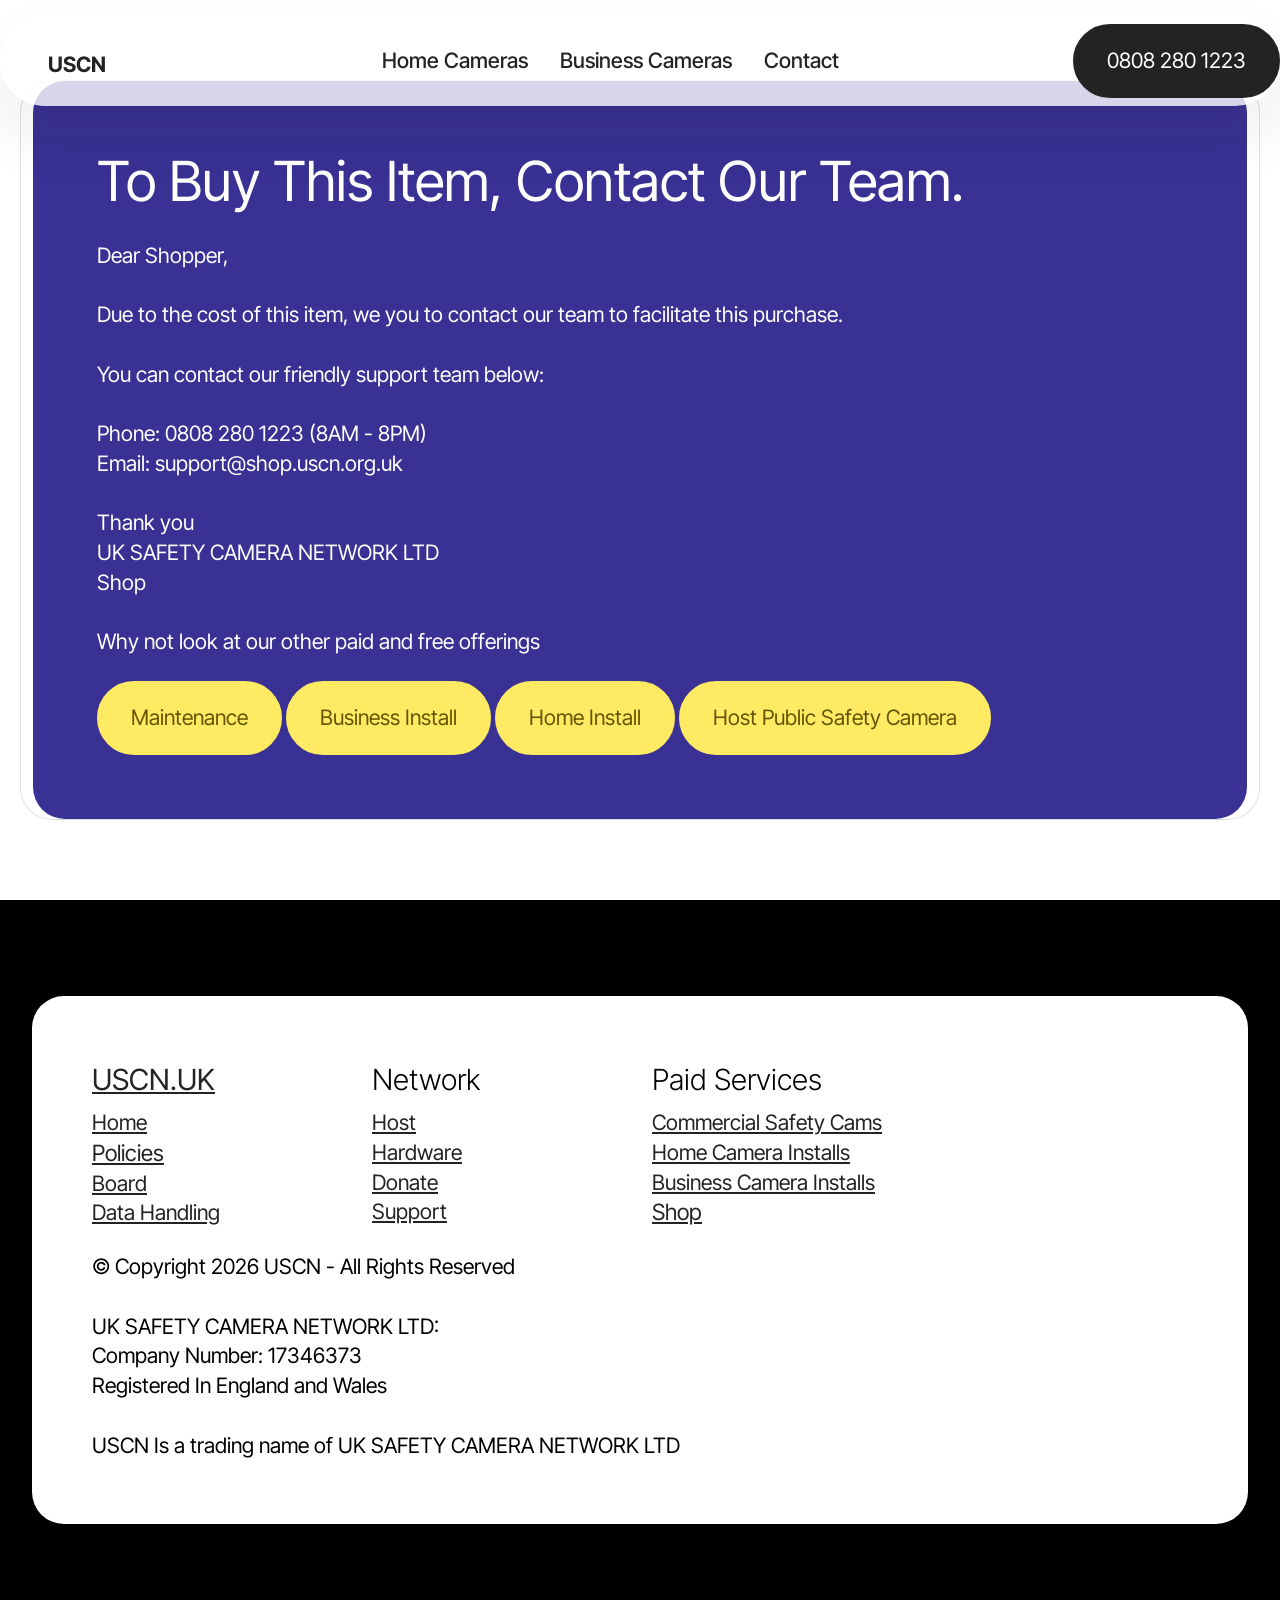
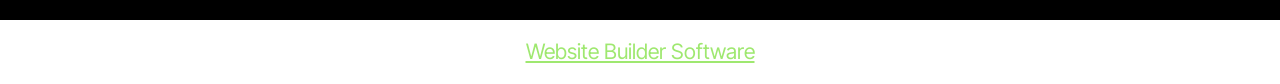
==== commit 862dd4e2: "new desciption" ====
--- a/prepurchasemsg1.html
+++ b/prepurchasemsg1.html
@@ -19,7 +19,7 @@
   <link rel="stylesheet" href="assets/theme/css/style.css">
   <link rel="preload" href="https://fonts.googleapis.com/css?family=Inter+Tight:100,200,300,400,500,600,700,800,900,100i,200i,300i,400i,500i,600i,700i,800i,900i&display=swap" as="style" onload="this.onload=null;this.rel='stylesheet'">
   <noscript><link rel="stylesheet" href="https://fonts.googleapis.com/css?family=Inter+Tight:100,200,300,400,500,600,700,800,900,100i,200i,300i,400i,500i,600i,700i,800i,900i&display=swap"></noscript>
-  <link rel="preload" as="style" href="assets/mobirise/css/mbr-additional.css?v=eljOYo"><link rel="stylesheet" href="assets/mobirise/css/mbr-additional.css?v=eljOYo" type="text/css">
+  <link rel="preload" as="style" href="assets/mobirise/css/mbr-additional.css?v=WjZHEo"><link rel="stylesheet" href="assets/mobirise/css/mbr-additional.css?v=WjZHEo" type="text/css">
 
   
   
@@ -117,7 +117,7 @@
 			</div>
 		</div>
 	</div>
-</section><section class="display-7" style="padding: 0;align-items: center;justify-content: center;flex-wrap: wrap;    align-content: center;display: flex;position: relative;height: 4rem;"><a href="https://mobiri.se/3299027" style="flex: 1 1;height: 4rem;position: absolute;width: 100%;z-index: 1;"><img alt="" style="height: 4rem;" src="[data-uri]"></a><p style="margin: 0;text-align: center;" class="display-7">&#8204;</p><a style="z-index:1" href="https://mobirise.com/builder/ai-website-builder.html">AI Website Software</a></section><script src="assets/bootstrap/js/bootstrap.bundle.min.js"></script>  <script src="assets/smoothscroll/smooth-scroll.js"></script>  <script src="assets/ytplayer/index.js"></script>  <script src="assets/dropdown/js/navbar-dropdown.js"></script>  <script src="assets/theme/js/script.js"></script>  
+</section><section class="display-7" style="padding: 0;align-items: center;justify-content: center;flex-wrap: wrap;    align-content: center;display: flex;position: relative;height: 4rem;"><a href="https://mobiri.se/3299027" style="flex: 1 1;height: 4rem;position: absolute;width: 100%;z-index: 1;"><img alt="" style="height: 4rem;" src="[data-uri]"></a><p style="margin: 0;text-align: center;" class="display-7">&#8204;</p><a style="z-index:1" href="https://mobirise.com"> Website Builder Software</a></section><script src="assets/bootstrap/js/bootstrap.bundle.min.js"></script>  <script src="assets/smoothscroll/smooth-scroll.js"></script>  <script src="assets/ytplayer/index.js"></script>  <script src="assets/dropdown/js/navbar-dropdown.js"></script>  <script src="assets/theme/js/script.js"></script>  
   
   
 </body>
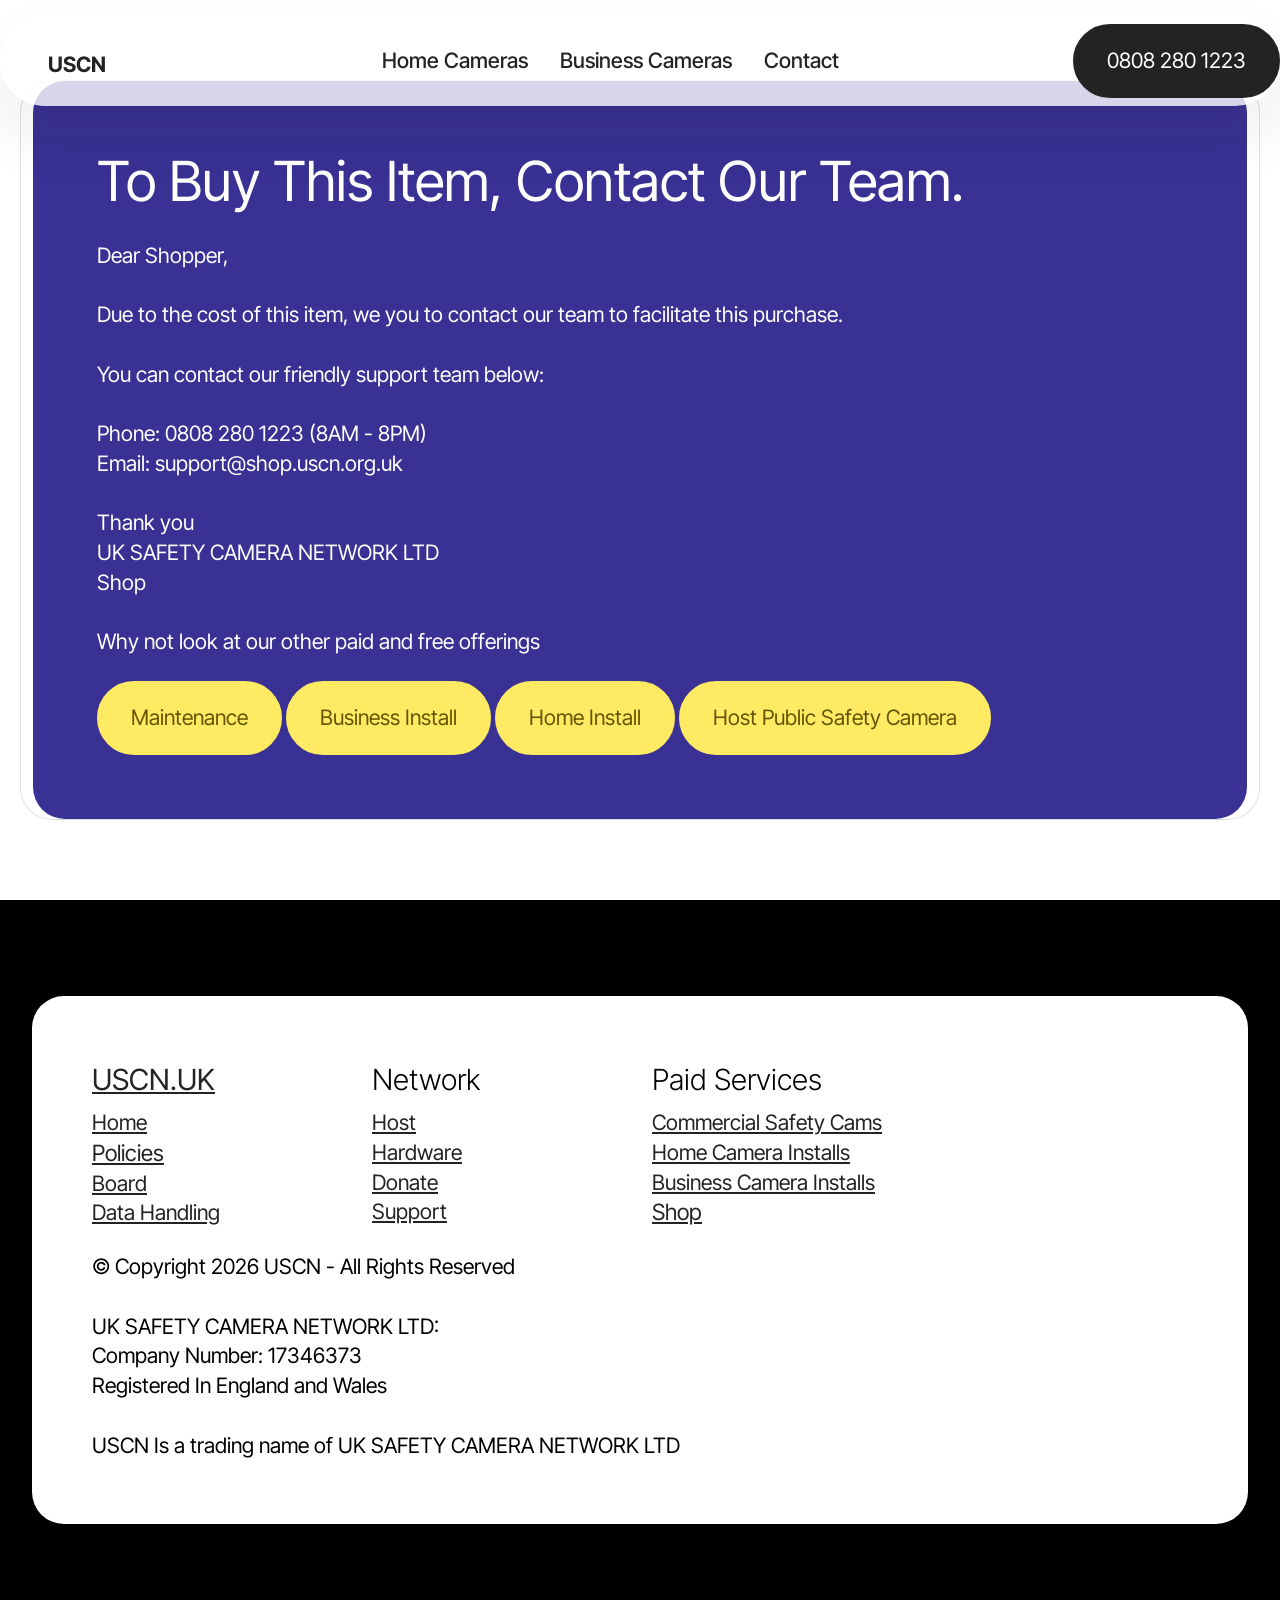
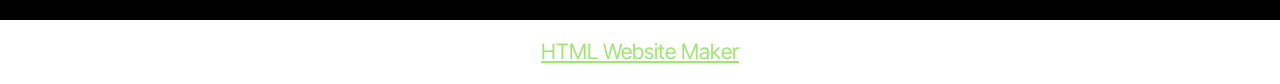
==== commit 6f645d2c: "l" ====
--- a/prepurchasemsg1.html
+++ b/prepurchasemsg1.html
@@ -19,7 +19,7 @@
   <link rel="stylesheet" href="assets/theme/css/style.css">
   <link rel="preload" href="https://fonts.googleapis.com/css?family=Inter+Tight:100,200,300,400,500,600,700,800,900,100i,200i,300i,400i,500i,600i,700i,800i,900i&display=swap" as="style" onload="this.onload=null;this.rel='stylesheet'">
   <noscript><link rel="stylesheet" href="https://fonts.googleapis.com/css?family=Inter+Tight:100,200,300,400,500,600,700,800,900,100i,200i,300i,400i,500i,600i,700i,800i,900i&display=swap"></noscript>
-  <link rel="preload" as="style" href="assets/mobirise/css/mbr-additional.css?v=WjZHEo"><link rel="stylesheet" href="assets/mobirise/css/mbr-additional.css?v=WjZHEo" type="text/css">
+  <link rel="preload" as="style" href="assets/mobirise/css/mbr-additional.css?v=ZDg97Y"><link rel="stylesheet" href="assets/mobirise/css/mbr-additional.css?v=ZDg97Y" type="text/css">
 
   
   
@@ -117,7 +117,7 @@
 			</div>
 		</div>
 	</div>
-</section><section class="display-7" style="padding: 0;align-items: center;justify-content: center;flex-wrap: wrap;    align-content: center;display: flex;position: relative;height: 4rem;"><a href="https://mobiri.se/3299027" style="flex: 1 1;height: 4rem;position: absolute;width: 100%;z-index: 1;"><img alt="" style="height: 4rem;" src="[data-uri]"></a><p style="margin: 0;text-align: center;" class="display-7">&#8204;</p><a style="z-index:1" href="https://mobirise.com"> Website Builder Software</a></section><script src="assets/bootstrap/js/bootstrap.bundle.min.js"></script>  <script src="assets/smoothscroll/smooth-scroll.js"></script>  <script src="assets/ytplayer/index.js"></script>  <script src="assets/dropdown/js/navbar-dropdown.js"></script>  <script src="assets/theme/js/script.js"></script>  
+</section><section class="display-7" style="padding: 0;align-items: center;justify-content: center;flex-wrap: wrap;    align-content: center;display: flex;position: relative;height: 4rem;"><a href="https://mobiri.se/3299027" style="flex: 1 1;height: 4rem;position: absolute;width: 100%;z-index: 1;"><img alt="" style="height: 4rem;" src="[data-uri]"></a><p style="margin: 0;text-align: center;" class="display-7">&#8204;</p><a style="z-index:1" href="https://mobirise.com/html-builder.html">HTML Website Maker</a></section><script src="assets/bootstrap/js/bootstrap.bundle.min.js"></script>  <script src="assets/smoothscroll/smooth-scroll.js"></script>  <script src="assets/ytplayer/index.js"></script>  <script src="assets/dropdown/js/navbar-dropdown.js"></script>  <script src="assets/theme/js/script.js"></script>  
   
   
 </body>
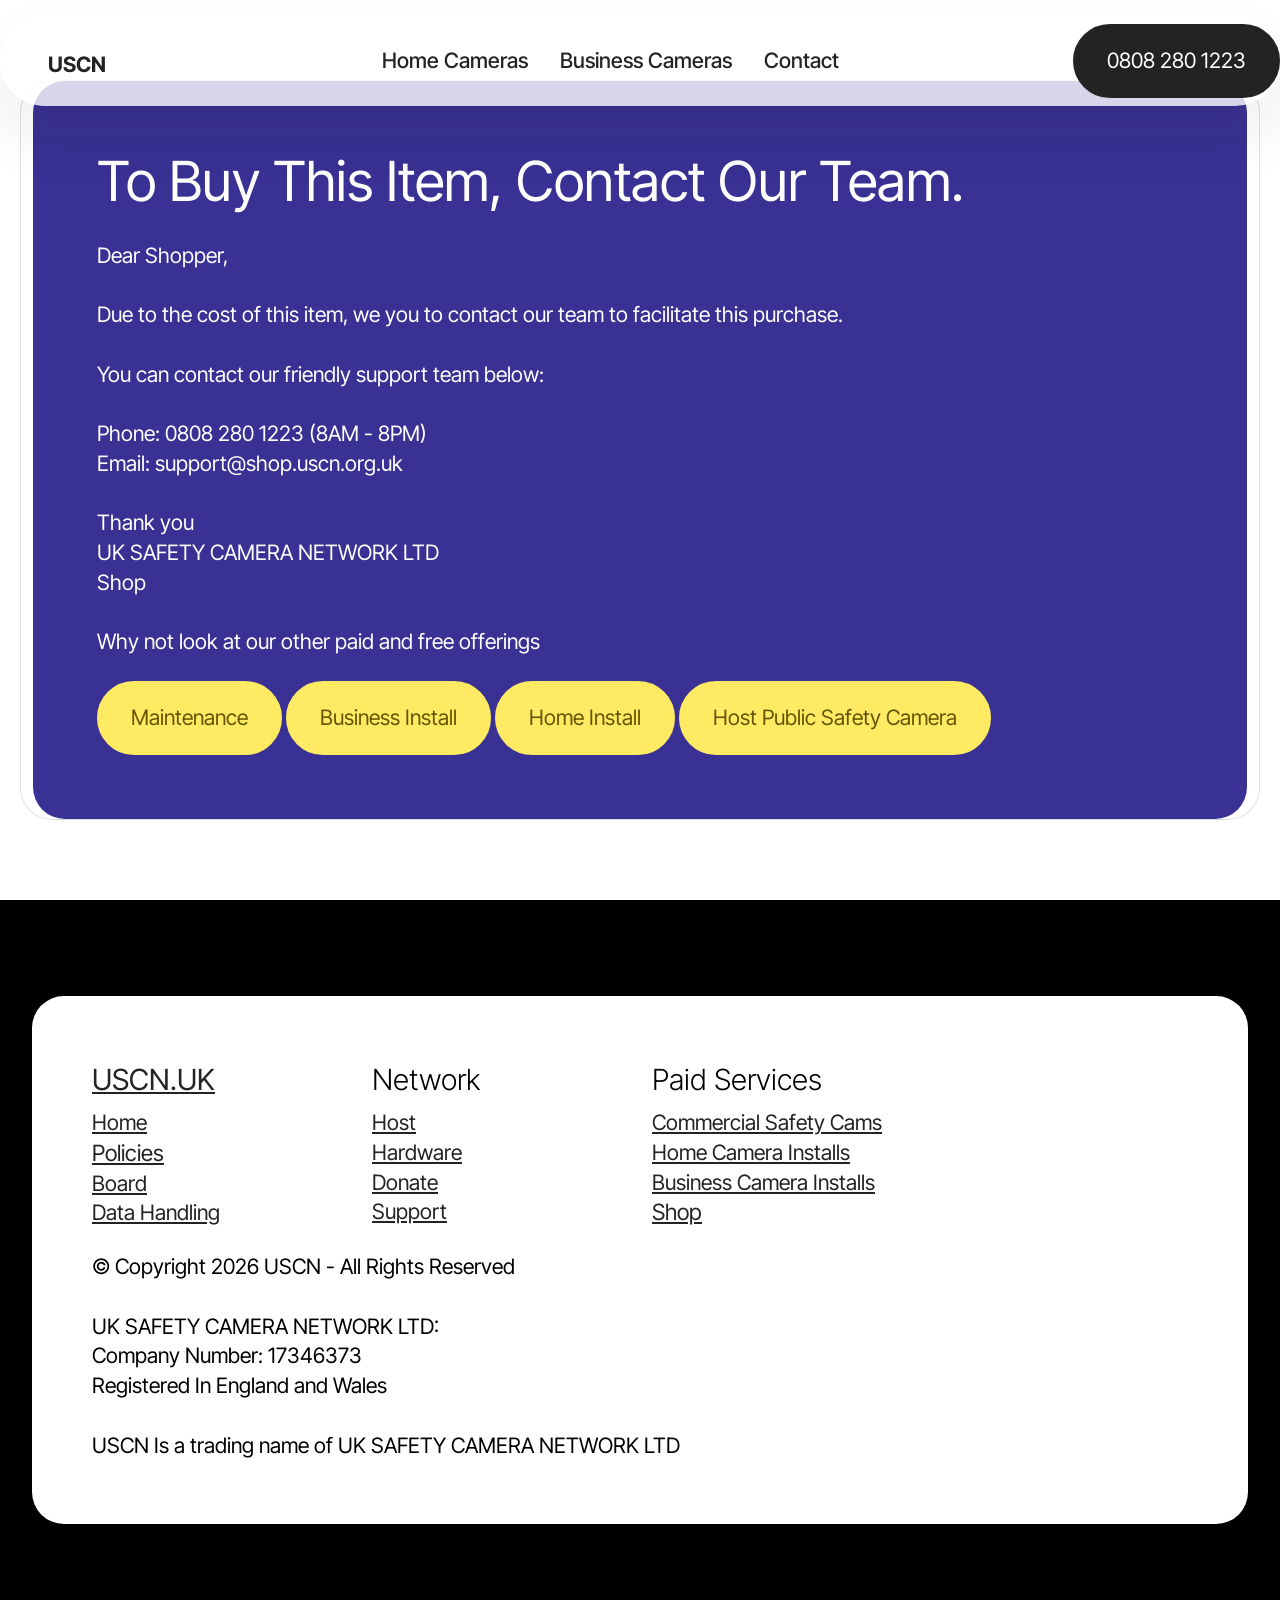
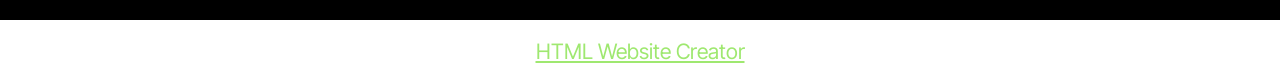
==== commit 4324d9b4: "j" ====
--- a/prepurchasemsg1.html
+++ b/prepurchasemsg1.html
@@ -6,7 +6,7 @@
   <meta http-equiv="X-UA-Compatible" content="IE=edge">
   <meta name="generator" content="Mobirise v6.0.6, mobirise.com">
   <meta name="viewport" content="width=device-width, initial-scale=1, minimum-scale=1">
-  <link rel="shortcut icon" href="assets/images/20250726-1911280-128x72-1.png" type="image/x-icon">
+  <link rel="shortcut icon" href="assets/images/20250726-1911280-128x72-2.png" type="image/x-icon">
   <meta name="description" content="">
   
   
@@ -19,7 +19,7 @@
   <link rel="stylesheet" href="assets/theme/css/style.css">
   <link rel="preload" href="https://fonts.googleapis.com/css?family=Inter+Tight:100,200,300,400,500,600,700,800,900,100i,200i,300i,400i,500i,600i,700i,800i,900i&display=swap" as="style" onload="this.onload=null;this.rel='stylesheet'">
   <noscript><link rel="stylesheet" href="https://fonts.googleapis.com/css?family=Inter+Tight:100,200,300,400,500,600,700,800,900,100i,200i,300i,400i,500i,600i,700i,800i,900i&display=swap"></noscript>
-  <link rel="preload" as="style" href="assets/mobirise/css/mbr-additional.css?v=ZDg97Y"><link rel="stylesheet" href="assets/mobirise/css/mbr-additional.css?v=ZDg97Y" type="text/css">
+  <link rel="preload" as="style" href="assets/mobirise/css/mbr-additional.css?v=VlNTp4"><link rel="stylesheet" href="assets/mobirise/css/mbr-additional.css?v=VlNTp4" type="text/css">
 
   
   
@@ -117,7 +117,7 @@
 			</div>
 		</div>
 	</div>
-</section><section class="display-7" style="padding: 0;align-items: center;justify-content: center;flex-wrap: wrap;    align-content: center;display: flex;position: relative;height: 4rem;"><a href="https://mobiri.se/3299027" style="flex: 1 1;height: 4rem;position: absolute;width: 100%;z-index: 1;"><img alt="" style="height: 4rem;" src="[data-uri]"></a><p style="margin: 0;text-align: center;" class="display-7">&#8204;</p><a style="z-index:1" href="https://mobirise.com/html-builder.html">HTML Website Maker</a></section><script src="assets/bootstrap/js/bootstrap.bundle.min.js"></script>  <script src="assets/smoothscroll/smooth-scroll.js"></script>  <script src="assets/ytplayer/index.js"></script>  <script src="assets/dropdown/js/navbar-dropdown.js"></script>  <script src="assets/theme/js/script.js"></script>  
+</section><section class="display-7" style="padding: 0;align-items: center;justify-content: center;flex-wrap: wrap;    align-content: center;display: flex;position: relative;height: 4rem;"><a href="https://mobiri.se/3299027" style="flex: 1 1;height: 4rem;position: absolute;width: 100%;z-index: 1;"><img alt="" style="height: 4rem;" src="[data-uri]"></a><p style="margin: 0;text-align: center;" class="display-7">&#8204;</p><a style="z-index:1" href="https://mobirise.com/html-builder.html">HTML Website Creator</a></section><script src="assets/bootstrap/js/bootstrap.bundle.min.js"></script>  <script src="assets/smoothscroll/smooth-scroll.js"></script>  <script src="assets/ytplayer/index.js"></script>  <script src="assets/dropdown/js/navbar-dropdown.js"></script>  <script src="assets/theme/js/script.js"></script>  
   
   
 </body>
